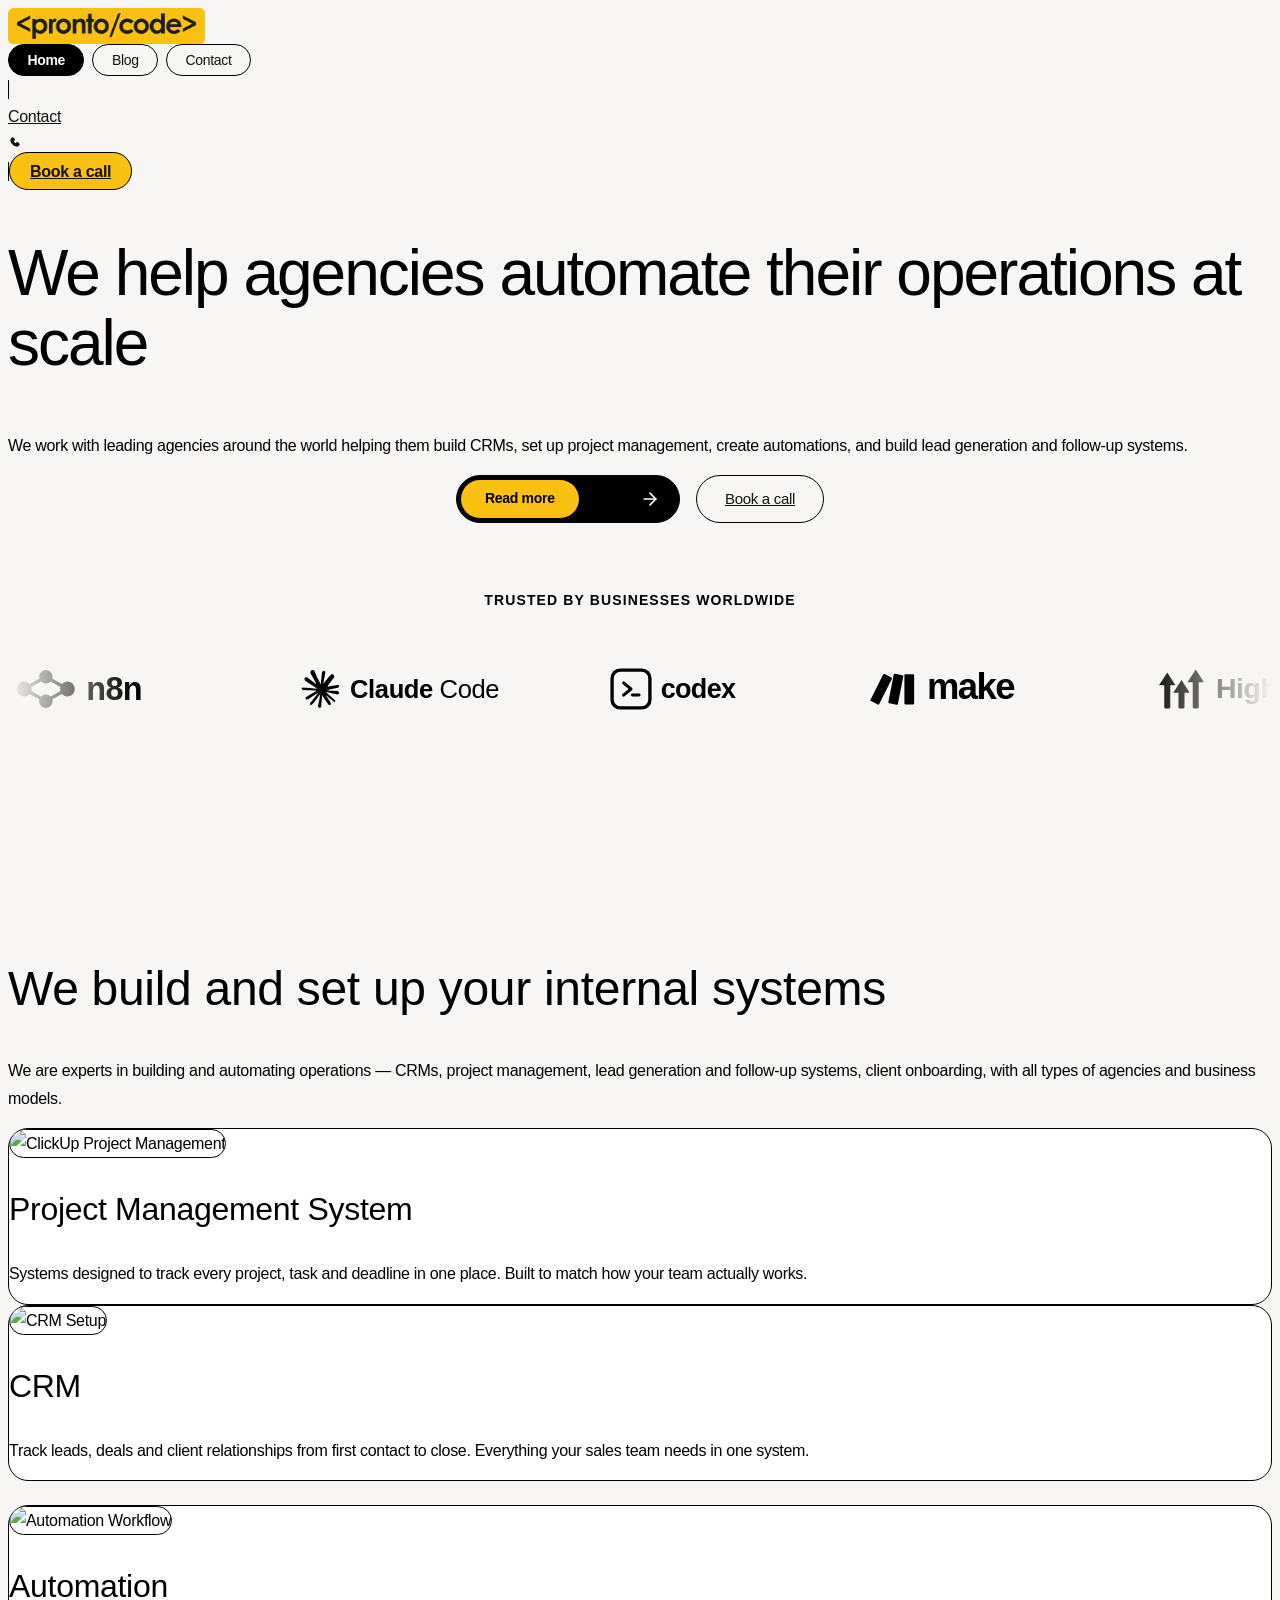
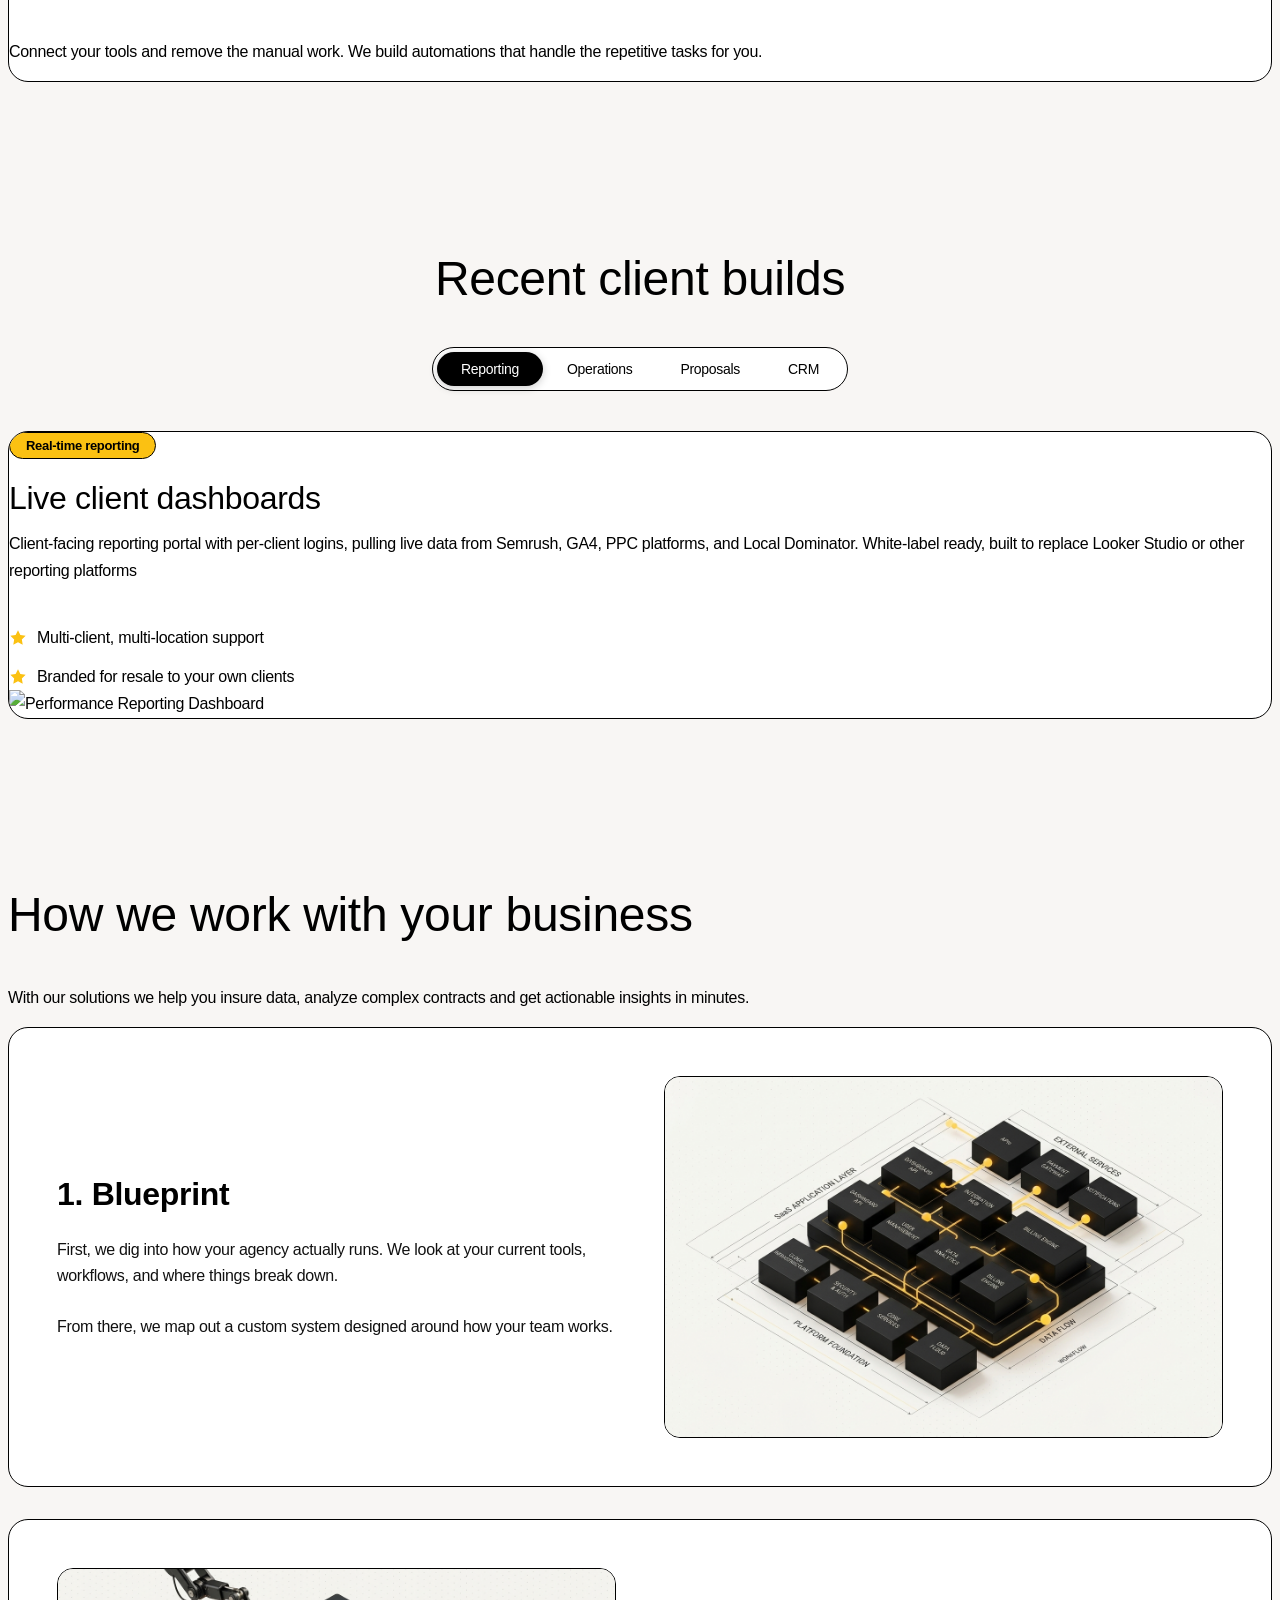
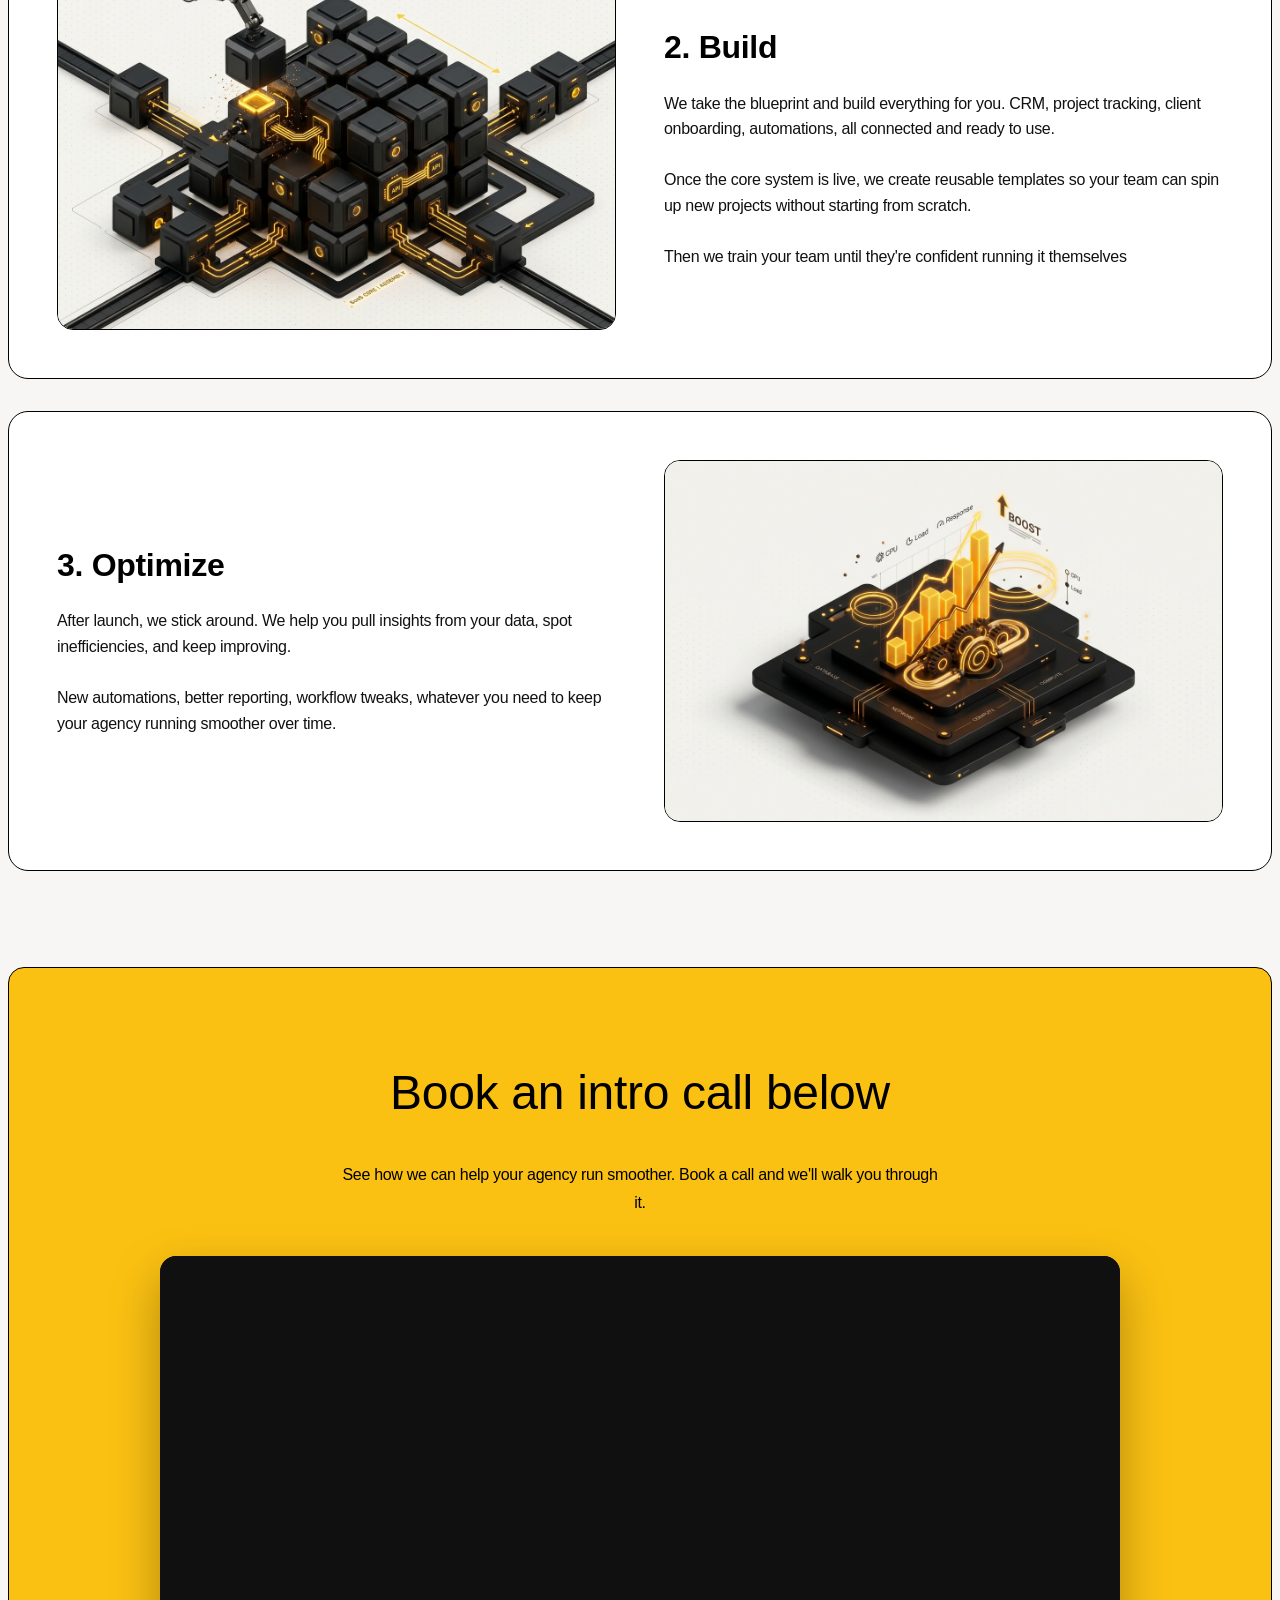
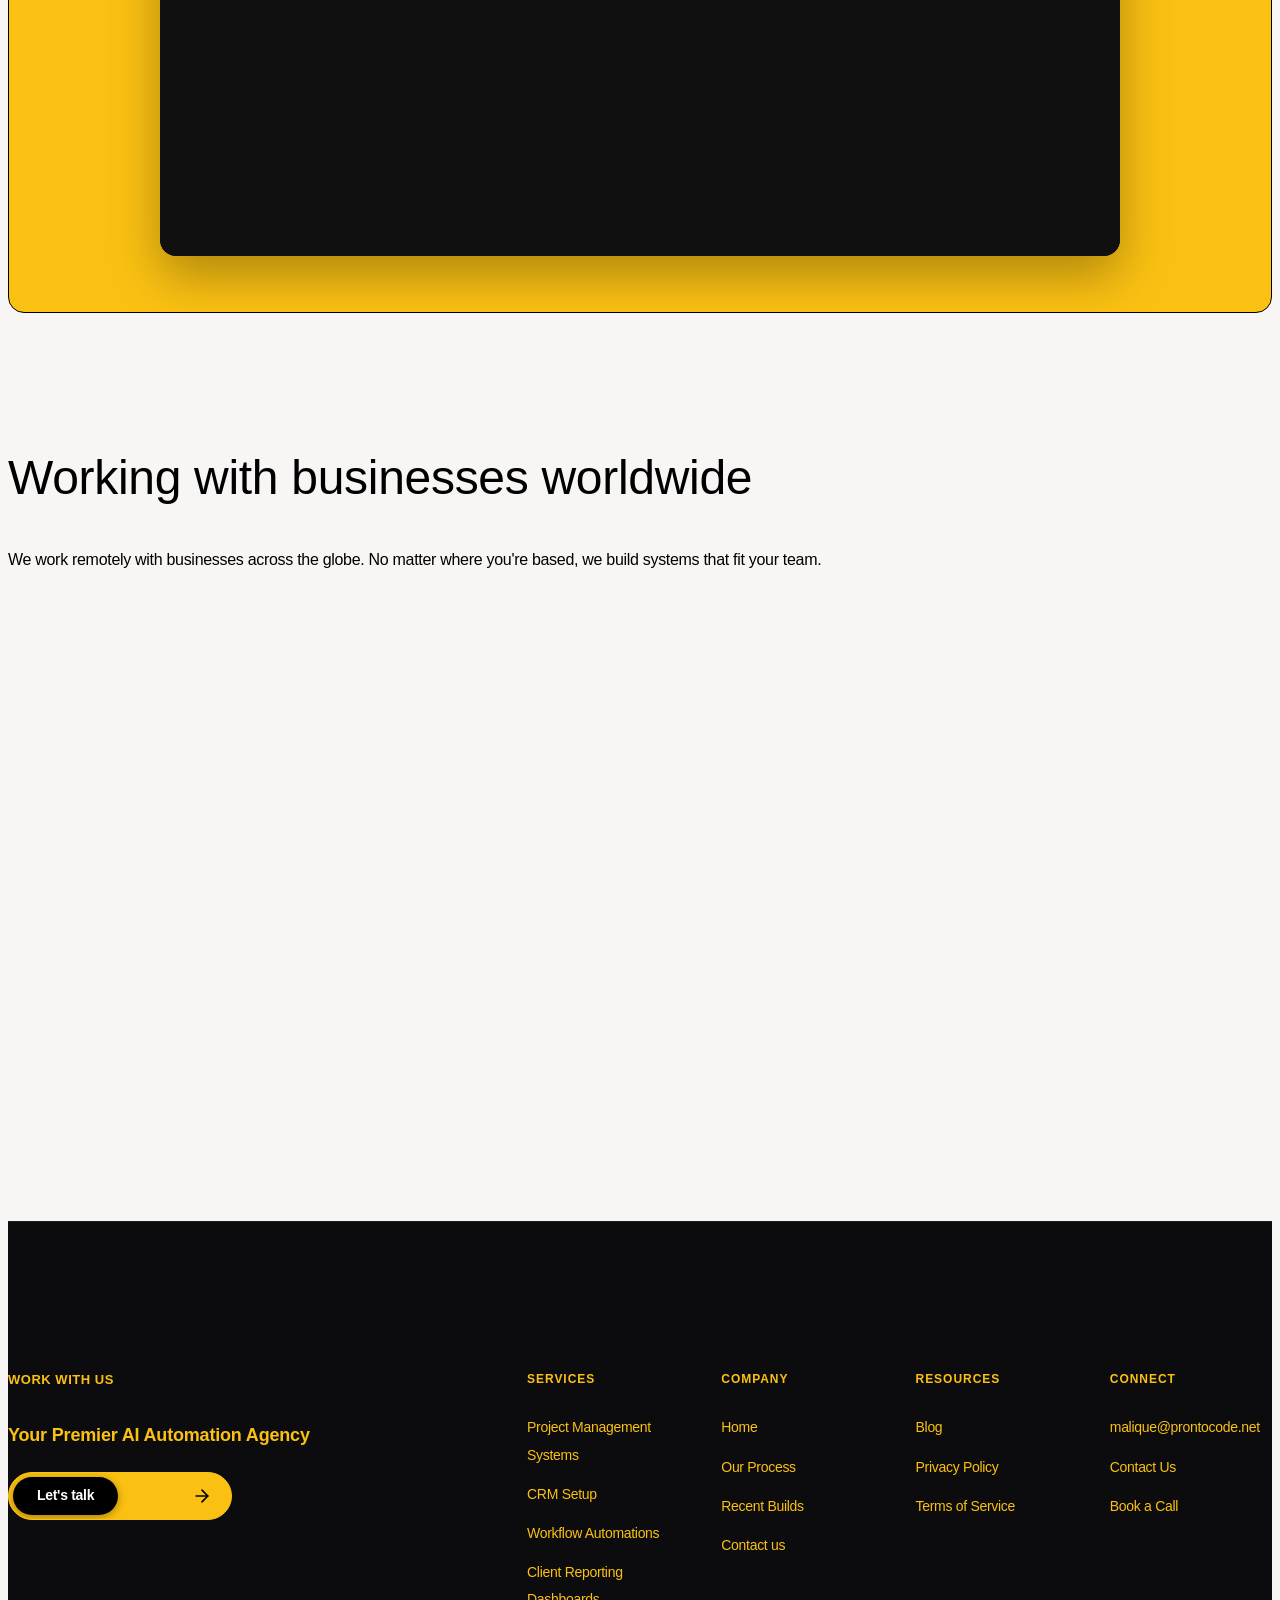
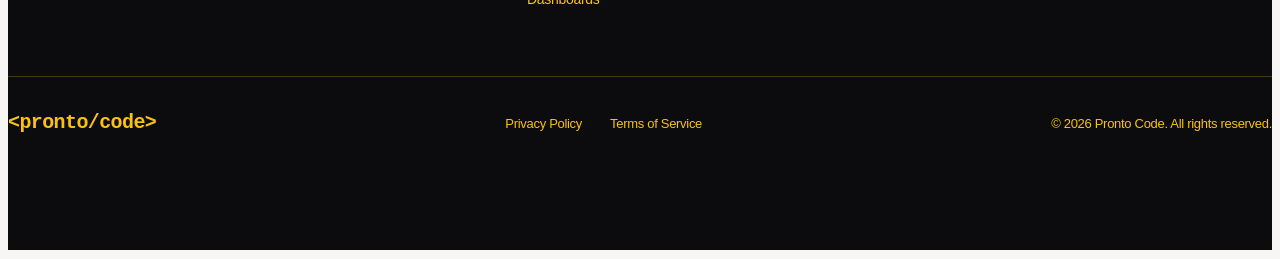
==== index.html @ 498a3887 "Initial commit of Pronto Code website" ====
<!DOCTYPE html>
<html data-wf-domain="prontocode.com" data-wf-page="6943bb77ebfee7edeb2714dc" data-wf-site="6943bb74ebfee7edeb271423" lang="en">
<head>
  <meta charset="utf-8"/>
  <title>Pronto Code | Home</title>
  <meta content="Pronto Code helps agencies build powerful automation systems for CRM, project management, and workflows. Book now and start saving time while scaling faster!" name="description"/>
  <meta content="width=device-width, initial-scale=1" name="viewport"/>
  
  <link href="https://cdn.prod.website-files.com/6943bb74ebfee7edeb271423/css/flo-click.shared.e616694aa.min.css" rel="stylesheet" type="text/css" />
  <link href="styles.css?v=8" rel="stylesheet" type="text/css" />
  <link rel="icon" type="image/png" sizes="32x32" href="favicon-32x32.png?v=4" />
  <link rel="icon" type="image/png" sizes="192x192" href="favicon-192x192.png?v=4" />
  <link rel="apple-touch-icon" href="apple-touch-icon.png?v=4" />
  <link rel="shortcut icon" type="image/x-icon" href="favicon.ico?v=4" />
  
  <link href="https://fonts.googleapis.com" rel="preconnect"/>
  <link href="https://fonts.gstatic.com" rel="preconnect" crossorigin="anonymous"/>
  <script src="https://ajax.googleapis.com/ajax/libs/webfont/1.6.26/webfont.js" type="text/javascript"></script>
  <script type="text/javascript">
    WebFont.load({
      google: {
        families: ["Geist:300,400,500,600,700","Inter:300,400,500,600,700","Space Grotesk:300,400,500,600,700"]
      }
    });
  </script>
</head>
<body>
  <div class="page-wrapper">
    <!-- Navbar -->
    <div data-animation="default" data-collapse="medium" data-duration="400" data-easing="ease" data-easing2="ease" role="banner" class="navbar w-nav">
      <div class="container navbar w-container">
        <div class="navbar-wrapper">
          <a href="index.html" aria-current="page" class="navbar-brand w-nav-brand w--current" style="display: flex; align-items: center; text-decoration: none;">
            <img src="logo-badge.png" alt="Pronto Code" style="height: 36px; width: auto; object-fit: contain; display: block;" />
          </a>
          <nav role="navigation" class="navbar-menu-wrapper w-nav-menu">
            <div class="navlink-wrap">
              <a href="index.html" aria-current="page" class="navlink-item w-nav-link w--current">Home</a>
              <a href="blog.html" class="navlink-item w-nav-link">Blog</a>
              <a href="contact.html" class="navlink-item w-nav-link mobile-only-nav">Contact</a>
            </div>
            <div class="mobile-menu-actions">
              <a href="#book-a-call" class="button-small primary mobile-nav-call">Book a call</a>
            </div>
          </nav>
          <div class="navbar-content-right">
            <div class="navbar-buttons-wrapper">
              <a href="contact.html" class="button-small with-icon w-inline-block">
                <div>Contact </div>
                <div class="button-icon w-embed">
                  <svg class="w-6 h-6 text-gray-800 dark:text-white" aria-hidden="true" xmlns="http://www.w3.org/2000/svg" width="14" height="14" fill="currentColor" viewBox="0 0 24 24">
                    <path d="M7.978 4a2.553 2.553 0 0 0-1.926.877C4.233 6.7 3.699 8.751 4.153 10.814c.44 1.995 1.778 3.893 3.456 5.572 1.68 1.679 3.577 3.018 5.57 3.459 2.062.456 4.115-.073 5.94-1.885a2.556 2.556 0 0 0 .001-3.861l-1.21-1.21a2.689 2.689 0 0 0-3.802 0l-.617.618a.806.806 0 0 1-1.14 0l-1.854-1.855a.807.807 0 0 1 0-1.14l.618-.62a2.692 2.692 0 0 0 0-3.803l-1.21-1.211A2.555 2.555 0 0 0 7.978 4Z"/>
                  </svg>
                </div>
              </a>
              <a href="#book-a-call" class="button-small primary w-button">Book a call</a>
            </div>
            <div class="w-nav-button" aria-label="Toggle Menu" role="button" tabindex="0"><div class="w-icon-nav-menu"><span class="menu-bar-middle"></span></div></div>
          </div>
        </div>
      </div>
    </div>

    <!-- Hero Section -->
    <section class="home-hero-section">
      <div class="w-layout-blockcontainer container w-container">
        <div class="hero-wrapper margin-bottom-none">
          <div class="hero-header-content">
            <div class="hero-heading-wrap">
              <h1>We help agencies automate their operations at scale</h1>
            </div>
            <div class="hero-description-wrap">
              <p class="paragraph">We work with leading agencies around the world helping them build CRMs, set up project management, create automations, and build lead generation and follow-up systems.</p>
            </div>
            <div class="buttons-wrapper" style="display: flex; gap: 16px; align-items: center; justify-content: center;">
              <!-- Interactive Slide Toggle Button -->
              <div class="slide-toggle-btn" id="hero-slide-toggle" data-target="#learn-more">
                <div class="slide-toggle-track">
                  <div class="slide-toggle-handle">
                    <span class="slide-toggle-text">Read more</span>
                  </div>
                  <div class="slide-toggle-arrow">
                    <svg width="20" height="20" viewBox="0 0 24 24" fill="none" stroke="currentColor" stroke-width="2" stroke-linecap="round" stroke-linejoin="round">
                      <line x1="5" y1="12" x2="19" y2="12"></line>
                      <polyline points="12 5 19 12 12 19"></polyline>
                    </svg>
                  </div>
                </div>
              </div>
              <a href="#book-a-call" class="button-small with-icon" style="padding: 14px 28px; font-size: 15px;">
                Book a call
              </a>
            </div>
          </div>
        </div>
      </div>

      <!-- Infinite Logo Marquee Carousel -->
      <div class="logo-marquee-section">
        <div class="brand-logo-subheading">Trusted by businesses worldwide</div>
        <div class="logo-marquee-track-wrapper">
          <div class="logo-marquee-track">
            <!-- Set 1 -->
            <div class="logo-marquee-item"><img src="logo-n8n.svg" alt="n8n" /></div>
            <div class="logo-marquee-item"><img src="logo-claude-code.svg" alt="Claude Code" /></div>
            <div class="logo-marquee-item"><img src="logo-codex.svg" alt="Codex" /></div>
            <div class="logo-marquee-item"><img src="logo-make.svg" alt="Make.com" /></div>
            <div class="logo-marquee-item"><img src="logo-gohighlevel.svg" alt="HighLevel" /></div>
            
            <!-- Set 2 -->
            <div class="logo-marquee-item"><img src="logo-n8n.svg" alt="n8n" /></div>
            <div class="logo-marquee-item"><img src="logo-claude-code.svg" alt="Claude Code" /></div>
            <div class="logo-marquee-item"><img src="logo-codex.svg" alt="Codex" /></div>
            <div class="logo-marquee-item"><img src="logo-make.svg" alt="Make.com" /></div>
            <div class="logo-marquee-item"><img src="logo-gohighlevel.svg" alt="HighLevel" /></div>

            <!-- Set 3 -->
            <div class="logo-marquee-item"><img src="logo-n8n.svg" alt="n8n" /></div>
            <div class="logo-marquee-item"><img src="logo-claude-code.svg" alt="Claude Code" /></div>
            <div class="logo-marquee-item"><img src="logo-codex.svg" alt="Codex" /></div>
            <div class="logo-marquee-item"><img src="logo-make.svg" alt="Make.com" /></div>
            <div class="logo-marquee-item"><img src="logo-gohighlevel.svg" alt="HighLevel" /></div>

            <!-- Set 4 -->
            <div class="logo-marquee-item"><img src="logo-n8n.svg" alt="n8n" /></div>
            <div class="logo-marquee-item"><img src="logo-claude-code.svg" alt="Claude Code" /></div>
            <div class="logo-marquee-item"><img src="logo-codex.svg" alt="Codex" /></div>
            <div class="logo-marquee-item"><img src="logo-make.svg" alt="Make.com" /></div>
            <div class="logo-marquee-item"><img src="logo-gohighlevel.svg" alt="HighLevel" /></div>
          </div>
        </div>
      </div>
    </section>

    <!-- Internal Systems Section -->
    <section id="learn-more">
      <div class="section-padding-global">
        <div class="w-layout-blockcontainer container w-container">
          <div class="section-header-wrap">
            <h2>We build and set up your internal systems</h2>
            <p class="section-paragraph">We are experts in building and automating operations — CRMs, project management, lead generation and follow-up systems, client onboarding, with all types of agencies and business models.</p>
          </div>
          <div class="home-solutions-wrap">
            <div class="w-layout-grid solutions-2-grid">
              <div class="home-solution-card">
                <div class="solution-image-wrap">
                  <div class="image-gradient-wrapper">
                    <img src="https://cdn.prod.website-files.com/6943bb74ebfee7edeb271423/6967ba839a73d81c4c24eee3_Xnapper-2026-01-14-16.46.57.webp" loading="lazy" alt="ClickUp Project Management" class="solution-image"/>
                  </div>
                </div>
                <div class="home-solution-content-wrap">
                  <h3>Project Management System</h3>
                  <div class="solution-card-description-wrap">
                    <p>Systems designed to track every project, task and deadline in one place. Built to match how your team actually works.</p>
                  </div>
                </div>
              </div>
              <div class="home-solution-card">
                <div class="solution-image-wrap">
                  <div class="image-gradient-wrapper">
                    <img src="https://cdn.prod.website-files.com/6943bb74ebfee7edeb271423/6967bdadd174a4f2891d340c_Xnapper-2026-01-14-17.00.24.webp" loading="lazy" alt="CRM Setup" class="solution-image"/>
                  </div>
                </div>
                <div class="home-solution-content-wrap">
                  <h3>CRM</h3>
                  <div class="solution-card-description-wrap">
                    <p>Track leads, deals and client relationships from first contact to close. Everything your sales team needs in one system.</p>
                  </div>
                </div>
              </div>
            </div>
            <div class="home-solution-card" style="margin-top: 24px;">
              <div class="solution-image-wrap">
                <div class="image-gradient-wrapper large">
                  <img src="https://cdn.prod.website-files.com/6943bb74ebfee7edeb271423/6967bcbbb7e7ec261f13025d_Namnlo%CC%88s%20design%20(27).png" loading="lazy" alt="Automation Workflow" class="solution-image"/>
                </div>
              </div>
              <div class="home-solution-content-wrap">
                <h3>Automation</h3>
                <div class="solution-card-description-wrap">
                  <p>Connect your tools and remove the manual work. We build automations that handle the repetitive tasks for you.</p>
                </div>
              </div>
            </div>
          </div>
        </div>
      </div>
    </section>

    <!-- Recent Client Builds Tabs (Light Off-White Theme Matching Screenshot 2) -->
    <section class="client-builds-section">
      <div class="section-padding-global">
        <div class="w-layout-blockcontainer container w-container">
          <div class="section-header-wrap" style="text-align: center; margin-bottom: 32px;">
            <h2>Recent client builds</h2>
          </div>

          <div class="tabs w-tabs" style="text-align: center;">
            <div class="tabs-menu w-tab-menu" style="margin-bottom: 40px;">
              <a class="feature-tab-link w-inline-block w-tab-link w--current active" data-tab="tab-reporting"><div>Reporting</div></a>
              <a class="feature-tab-link w-inline-block w-tab-link" data-tab="tab-operations"><div>Operations</div></a>
              <a class="feature-tab-link w-inline-block w-tab-link" data-tab="tab-proposals"><div>Proposals</div></a>
              <a class="feature-tab-link w-inline-block w-tab-link" data-tab="tab-crm"><div>CRM</div></a>
            </div>

            <div class="tabs-content w-tab-content">
              <!-- Tab 1: Reporting -->
              <div id="tab-reporting" class="tab-pane active w-tab-pane w--tab-active" style="display: block;">
                <div class="service-card-wrap space-between">
                  <div class="feature-content-wrap">
                    <div class="feature-top-block">
                      <div class="badge-post small"><div>Real-time reporting</div></div>
                      <div class="feature-text-block">
                        <h3 class="feature-title">Live client dashboards</h3>
                        <p class="section-paragraph">Client-facing reporting portal with per-client logins, pulling live data from Semrush, GA4, PPC platforms, and Local Dominator. White-label ready, built to replace Looker Studio or other reporting platforms</p>
                      </div>
                    </div>
                    <div class="feature-list">
                      <div class="feature-list-item">
                        <img loading="lazy" src="rating-star-icon.svg" alt="" class="featur-list-icon">
                        <div>Multi-client, multi-location support</div>
                      </div>
                      <div class="feature-list-item">
                        <img loading="lazy" src="rating-star-icon.svg" alt="" class="featur-list-icon">
                        <div>Branded for resale to your own clients</div>
                      </div>
                    </div>
                  </div>
                  <div class="feature-img-wrap">
                    <div class="feature-img-block">
                      <img loading="lazy" src="https://cdn.prod.website-files.com/6943bb74ebfee7edeb271423/69d35a3d5da5a927976c249f_Performance%20Reporting%20Dashboard.png" alt="Performance Reporting Dashboard" class="feature-img">
                    </div>
                  </div>
                </div>
              </div>

              <!-- Tab 2: Operations -->
              <div id="tab-operations" class="tab-pane w-tab-pane" style="display: none;">
                <div class="service-card-wrap space-between">
                  <div class="feature-content-wrap">
                    <div class="feature-top-block">
                      <div class="badge-post small"><div>Operations</div></div>
                      <div class="feature-text-block">
                        <h3 class="feature-title">Project management setup</h3>
                        <p class="section-paragraph">Full workspace setup matching your actual delivery process. Project templates, recurring tasks, client-facing views, and onboarding flows that get a new client live in 15 minutes.</p>
                      </div>
                    </div>
                    <div class="feature-list">
                      <div class="feature-list-item">
                        <img loading="lazy" src="rating-star-icon.svg" alt="" class="featur-list-icon">
                        <div>Automated task generation on client onboarding</div>
                      </div>
                      <div class="feature-list-item">
                        <img loading="lazy" src="rating-star-icon.svg" alt="" class="featur-list-icon">
                        <div>Dashboards tracking delivery across every account</div>
                      </div>
                    </div>
                  </div>
                  <div class="feature-img-wrap">
                    <div class="feature-img-block">
                      <img loading="lazy" src="https://cdn.prod.website-files.com/6943bb74ebfee7edeb271423/69d35bdcf49caa7d35d9d0eb_PM.png" alt="PM" class="feature-img">
                    </div>
                  </div>
                </div>
              </div>

              <!-- Tab 3: Proposals -->
              <div id="tab-proposals" class="tab-pane w-tab-pane" style="display: none;">
                <div class="service-card-wrap space-between">
                  <div class="feature-content-wrap">
                    <div class="feature-top-block">
                      <div class="badge-post small"><div>Proposals</div></div>
                      <div class="feature-text-block">
                        <h3 class="feature-title">Custom quoting engine</h3>
                        <p class="section-paragraph">Proposal tool that generates formatted quotes from checkbox selections. Dynamic pricing, auto-generated deliverables, AI scope exclusions. What used to take 45 minutes takes seconds.</p>
                      </div>
                    </div>
                    <div class="feature-list">
                      <div class="feature-list-item">
                        <img loading="lazy" src="rating-star-icon.svg" alt="" class="featur-list-icon">
                        <div>One-click PDF export, client and internal versions</div>
                      </div>
                      <div class="feature-list-item">
                        <img loading="lazy" src="rating-star-icon.svg" alt="" class="featur-list-icon">
                        <div>Full proposal history with version tracking</div>
                      </div>
                    </div>
                  </div>
                  <div class="feature-img-wrap">
                    <div class="feature-img-block">
                      <img loading="lazy" src="https://cdn.prod.website-files.com/6943bb74ebfee7edeb271423/69d35cc8883713902f11ed50_Proposal%20Tool.png" alt="Proposal Tool" class="feature-img">
                    </div>
                  </div>
                </div>
              </div>

              <!-- Tab 4: CRM -->
              <div id="tab-crm" class="tab-pane w-tab-pane" style="display: none;">
                <div class="service-card-wrap space-between">
                  <div class="feature-content-wrap">
                    <div class="feature-top-block">
                      <div class="badge-post small"><div>Lead capture</div></div>
                      <div class="feature-text-block">
                        <h3 class="feature-title">CRM with automated follow-up</h3>
                        <p class="section-paragraph">Leads from web forms, ads, and inboxes routed into one pipeline. Auto-assigned, auto-followed up, tracked from first touch to closed deal.</p>
                      </div>
                    </div>
                    <div class="feature-list">
                      <div class="feature-list-item">
                        <img loading="lazy" src="rating-star-icon.svg" alt="" class="featur-list-icon">
                        <div>Task creation and team alerts on every new lead</div>
                      </div>
                      <div class="feature-list-item">
                        <img loading="lazy" src="rating-star-icon.svg" alt="" class="featur-list-icon">
                        <div>Follow-up sequences until response</div>
                      </div>
                    </div>
                  </div>
                  <div class="feature-img-wrap">
                    <div class="feature-img-block">
                      <img loading="lazy" src="https://cdn.prod.website-files.com/6943bb74ebfee7edeb271423/69d35bff409274957e9906f6_CRM.png" alt="CRM" class="feature-img">
                    </div>
                  </div>
                </div>
              </div>
            </div>
          </div>
        </div>
      </div>
    </section>

    <!-- 3 Step Workflow -->
    <section>
      <div class="section-padding-global">
        <div class="w-layout-blockcontainer container w-container">
          <div class="section-header-wrap margin-bottom-large">
            <h2>How we work with your business</h2>
            <p class="section-paragraph">With our solutions we help you insure data, analyze complex contracts and get actionable insights in minutes.</p>
          </div>
          <div class="section-cards-wrapper">
            <div class="service-card-wrap space-between">
              <div class="feature-content-wrap">
                <h3 class="feature-title">1. Blueprint</h3>
                <p>First, we dig into how your agency actually runs. We look at your current tools, workflows, and where things break down.<br/><br/>From there, we map out a custom system designed around how your team works.</p>
              </div>
              <div class="feature-img-wrap">
                <img src="step-blueprint.jpg" alt="Blueprint Symbol" style="border-radius: 1rem; border: 1.5px solid #000000; object-fit: cover;" />
              </div>
            </div>

            <div class="service-card-wrap space-between">
              <div class="feature-img-wrap">
                <img src="step-build.jpg" alt="Build Symbol" style="border-radius: 1rem; border: 1.5px solid #000000; object-fit: cover;" />
              </div>
              <div class="feature-content-wrap">
                <h3 class="feature-title">2. Build</h3>
                <p>We take the blueprint and build everything for you. CRM, project tracking, client onboarding, automations, all connected and ready to use.<br/><br/>Once the core system is live, we create reusable templates so your team can spin up new projects without starting from scratch.<br/><br/>Then we train your team until they're confident running it themselves</p>
              </div>
            </div>

            <div class="service-card-wrap space-between">
              <div class="feature-content-wrap">
                <h3 class="feature-title">3. Optimize</h3>
                <p>After launch, we stick around. We help you pull insights from your data, spot inefficiencies, and keep improving.<br/><br/>New automations, better reporting, workflow tweaks, whatever you need to keep your agency running smoother over time.</p>
              </div>
              <div class="feature-img-wrap">
                <img src="step-optimize.jpg" alt="Optimize Symbol" style="border-radius: 1rem; border: 1.5px solid #000000; object-fit: cover;" />
              </div>
            </div>
          </div>
        </div>
      </div>
    </section>

    <!-- Cal.com Embedded Booking Section -->
    <section>
      <div class="section-padding-global small">
        <div class="w-layout-blockcontainer container w-container">
          <div id="book-a-call" class="cta-wrap">
            <div class="cta-content-wrap">
              <h2>Book an intro call below</h2>
              <p class="cta-paragraph">See how we can help your agency run smoother. Book a call and we'll walk you through it.</p>
            </div>
            
            <div class="cal-com-embed">
              <!-- Cal inline embed code begins -->
              <div id="my-cal-inline-discovery-call"></div>
              <script type="text/javascript">
                (function (C, A, L) { let p = function (a, ar) { a.q.push(ar); }; let d = C.document; C.Cal = C.Cal || function () { let cal = C.Cal; let ar = arguments; if (!cal.loaded) { cal.ns = {}; cal.q = cal.q || []; d.head.appendChild(d.createElement("script")).src = A; cal.loaded = true; } if (ar[0] === L) { const api = function () { p(api, arguments); }; const namespace = ar[1]; api.q = api.q || []; if(typeof namespace === "string"){cal.ns[namespace] = cal.ns[namespace] || api;p(cal.ns[namespace], ar);p(cal, ["initNamespace", namespace]);} else p(cal, ar); return;} p(cal, ar); }; })(window, "https://app.cal.com/embed/embed.js", "init");

                Cal("init", "discovery-call", {origin:"https://app.cal.com"});

                Cal.ns["discovery-call"]("inline", {
                  elementOrSelector: "#my-cal-inline-discovery-call",
                  config: {"layout":"month_view","theme":"dark"},
                  calLink: "malique-benbow-bbb63n/30min"
                });

                Cal.ns["discovery-call"]("ui", {
                  "theme": "dark",
                  "hideEventTypeDetails": false,
                  "layout": "month_view",
                  "styles": {
                    "cssVarsPerTheme": {
                      "dark": {
                        "--cal-bg": "#111111",
                        "--cal-bg-muted": "#111111",
                        "--cal-bg-emphasis": "#111111",
                        "--cal-brand": "#111111"
                      }
                    }
                  }
                });
              </script>
            </div>
          </div>
        </div>
      </div>
    </section>

    <!-- Global Reach Section -->
    <section class="global-reach-section">
      <div class="section-padding-global bottom-none">
        <div class="w-layout-blockcontainer container w-container">
          <div class="section-header-wrap">
            <h2>Working with businesses worldwide</h2>
            <p class="section-paragraph">We work remotely with businesses across the globe. No matter where you're based, we build systems that fit your team.</p>
          </div>
        </div>

        <!-- Desktop Interactive 3D Dotted Spinning Globe -->
        <div class="desktop-globe-wrap">
          <canvas id="globe-canvas"></canvas>
        </div>

        <!-- Mobile Optimized Static Half Globe -->
        <div class="mobile-half-globe-wrap">
          <img src="https://cdn.prod.website-files.com/6943bb74ebfee7edeb271423/695bd269504083d050819b11_world-wide-map-image.svg" alt="Worldwide Map" style="width: 100%; max-width: 1000px; margin: 0 auto; display: block;"/>
        </div>
      </div>
    </section>

    <!-- Replicated LeftClick Style Footer -->
    <footer class="site-footer">
      <div class="section-padding-global">
        <div class="w-layout-blockcontainer container w-container">
          <div class="footer-top-grid">
            <!-- Left CTA Column -->
            <div class="footer-cta-col">
              <div class="footer-eyebrow">Work with us</div>
              <h3 class="footer-cta-heading">Your Premier AI Automation Agency</h3>
              <div class="slide-toggle-btn" id="footer-slide-toggle" data-target="#book-a-call">
                <div class="slide-toggle-track">
                  <div class="slide-toggle-handle">
                    <span class="slide-toggle-text">Let's talk</span>
                  </div>
                  <div class="slide-toggle-arrow">
                    <svg width="20" height="20" viewBox="0 0 24 24" fill="none" stroke="currentColor" stroke-width="2" stroke-linecap="round" stroke-linejoin="round">
                      <line x1="5" y1="12" x2="19" y2="12"></line>
                      <polyline points="12 5 19 12 12 19"></polyline>
                    </svg>
                  </div>
                </div>
              </div>
            </div>

            <!-- Right Nav Columns -->
            <div class="footer-nav-grid">
              <div class="footer-nav-col">
                <div class="footer-col-title">SERVICES</div>
                <ul class="footer-links-list">
                  <li><a href="#learn-more">Project Management Systems</a></li>
                  <li><a href="#learn-more">CRM Setup</a></li>
                  <li><a href="#learn-more">Workflow Automations</a></li>
                  <li><a href="#recent-builds">Client Reporting Dashboards</a></li>
                </ul>
              </div>

              <div class="footer-nav-col">
                <div class="footer-col-title">COMPANY</div>
                <ul class="footer-links-list">
                  <li><a href="index.html">Home</a></li>
                  <li><a href="#how-we-work">Our Process</a></li>
                  <li><a href="#recent-builds">Recent Builds</a></li>
                  <li><a href="contact.html">Contact us</a></li>
                </ul>
              </div>

              <div class="footer-nav-col">
                <div class="footer-col-title">RESOURCES</div>
                <ul class="footer-links-list">
                  <li><a href="blog.html">Blog</a></li>
                  <li><a href="privacy.html">Privacy Policy</a></li>
                  <li><a href="terms.html">Terms of Service</a></li>
                </ul>
              </div>

              <div class="footer-nav-col">
                <div class="footer-col-title">CONNECT</div>
                <ul class="footer-links-list">
                  <li><a href="mailto:malique@prontocode.net">malique@prontocode.net</a></li>
                  <li><a href="contact.html">Contact Us</a></li>
                  <li><a href="#book-a-call">Book a Call</a></li>
                </ul>
              </div>
            </div>
          </div>

          <!-- Footer Divider -->
          <div class="footer-divider-line"></div>

          <!-- Footer Bottom Bar -->
          <div class="footer-bottom-row">
            <div class="footer-brand-logo">
              <a href="index.html" class="footer-logo-link">
                <span class="footer-code-tag">&lt;pronto/code&gt;</span>
              </a>
            </div>
            <div class="footer-legal-links">
              <a href="privacy.html">Privacy Policy</a>
              <a href="terms.html">Terms of Service</a>
            </div>
            <div class="footer-copyright-text">
              © 2026 Pronto Code. All rights reserved.
            </div>
          </div>
        </div>
      </div>
    </footer>
  </div>

  <script src="https://cdnjs.cloudflare.com/ajax/libs/three.js/r128/three.min.js"></script>
  <script src="script.js?v=8"></script>
</body>
</html>
---- styles.css ----
/* Pronto Code - Custom Enhancements & Floclick Alignment */
@import url('https://cdn.prod.website-files.com/6943bb74ebfee7edeb271423/css/flo-click.shared.e616694aa.min.css');

:root {
  --bg-white: #f8f6f4;
  --yellow: #ecba46;
  --pink: #d53c5b;
  --red: #d94432;
  --floclick-gradient: linear-gradient(90deg, #ecba46 0%, #d53c5b 19%, #d94432 100%);
}

/* Base Body & Global Typography - Solid Black */
body,
p,
span:not(.slide-toggle-arrow *):not(.button-arrow-wrap *):not(.site-footer *),
h1:not(.site-footer *), h2:not(.site-footer *), h3:not(.site-footer *), h4:not(.site-footer *), h5:not(.site-footer *), h6:not(.site-footer *),
.paragraph, 
.section-paragraph,
.hero-heading-wrap p,
.section-header-wrap p,
.hero-content-wrap p,
.feature-card-paragraph,
.features-card-wrap p,
.case-study-summary,
.testimonial-quote,
.legal-content-wrap p {
  color: #000000 !important;
}

body {
  font-family: 'Inter', sans-serif !important;
  font-size: 1rem !important;
  line-height: 170% !important;
  letter-spacing: -0.3px !important;
  color: #000000 !important;
  background-color: #f8f6f4 !important;
  background-image: url('https://cdn.prod.website-files.com/6943bb74ebfee7edeb271423/695268b1caa8583b96cd2a48_BG-dot-pattern.svg') !important;
  background-repeat: repeat !important;
  background-position: 50% 0 !important;
  overflow-x: hidden !important;
}

/* Remove duplicated background from all sections and wrappers (lets single body pattern show) */
.page-wrapper,
.main-wrapper,
.home-hero-section,
.hero-wrapper,
.hero-header-content,
.hero-banner-section,
.hero-section-padding,
.case-study-details-section,
.solution-image-wrap,
.container,
.section-padding-global,
section:not(.global-reach-section):not(.site-footer) {
  background-image: none !important;
  background-color: transparent !important;
}

/* Exclude Globe Section from Background Dots (Clean Solid Canvas) */
.global-reach-section,
section.global-reach-section {
  background-color: #f8f6f4 !important;
  background-image: none !important;
  position: relative !important;
  z-index: 2 !important;
}

/* Exclude Footer from Background Dots (Solid Dark Theme) */
.site-footer,
footer {
  background-color: #0c0c0e !important;
  background-image: none !important;
  position: relative !important;
  z-index: 2 !important;
}

h1 {
  font-family: 'Geist', sans-serif !important;
  font-size: 4rem !important;
  line-height: 1.1 !important;
  font-weight: 400 !important;
  letter-spacing: -2px !important;
  color: #000000 !important;
}

h2 {
  font-family: 'Inter', sans-serif !important;
  font-size: 3rem !important;
  font-weight: 400 !important;
  line-height: 1.2 !important;
  color: #000000 !important;
}

h3 {
  font-family: 'Inter', sans-serif !important;
  font-size: 2rem !important;
  font-weight: 400 !important;
  line-height: 1.2 !important;
  color: #000000 !important;
}

/* Exact Original Webflow Section Vertical Spacing */
.section-padding-global {
  padding-top: 4rem !important;
  padding-bottom: 4rem !important;
}

.section-padding-global.small {
  padding-top: 2rem !important;
  padding-bottom: 2rem !important;
}

.section-padding-global.bottom-none {
  padding-bottom: 0 !important;
}

/* CTA Wrap & Cal.com Embed Sizing */
.cta-wrap {
  width: 100% !important;
  max-width: 100% !important;
  padding: 3.5rem 2rem !important;
  display: flex !important;
  flex-direction: column !important;
  align-items: center !important;
  justify-content: space-between !important;
  box-sizing: border-box !important;
  overflow: hidden !important;
  border-radius: 1rem !important;
  background-image: none !important;
  background-color: #FBC112 !important;
  border: 1.5px solid #000000 !important;
}

.cta-wrap h2,
.cta-content-wrap h2 {
  color: #000000 !important;
}

.cta-wrap p,
.cta-content-wrap p,
.cta-paragraph {
  color: #000000 !important;
  opacity: 1 !important;
}

@media screen and (max-width: 767px) {
  .cta-wrap {
    padding: 2rem 1.25rem !important;
  }
}

.cta-content-wrap {
  width: 100% !important;
  max-width: 600px !important;
  margin: 0 auto 24px !important;
  text-align: center !important;
}

/* Solid Dark Cal.com Card matching Floclick 1:1 look */
.cal-com-embed {
  width: 100% !important;
  max-width: 960px !important;
  height: 600px !important;
  margin: 0 auto !important;
  border-radius: 1rem !important;
  overflow: hidden !important;
  background: #101010 !important;
  box-shadow: 0 20px 50px rgba(0, 0, 0, 0.3) !important;
  box-sizing: border-box !important;
}

#my-cal-inline-discovery-call {
  width: 100% !important;
  height: 600px !important;
  background: #101010 !important;
  overflow: hidden !important;
  border-radius: 1rem !important;
  box-sizing: border-box !important;
}

#my-cal-inline-discovery-call iframe {
  width: 100% !important;
  height: 100% !important;
  background: #101010 !important;
  border: none !important;
  border-radius: 1rem !important;
}

/* Badge Inline Pill Styling - Solid Black Border */
.badge-post, 
.badge-post.small,
.badge,
.category-badge {
  display: inline-flex !important;
  align-items: center !important;
  width: max-content !important;
  max-width: max-content !important;
  padding: 6px 16px !important;
  background-image: none !important;
  background-color: #FBC112 !important;
  border-radius: 100px !important;
  color: #000000 !important;
  font-size: 13px !important;
  font-weight: 600 !important;
  line-height: 1 !important;
  margin-bottom: 20px !important;
  border: 1.5px solid #000000 !important;
}

.badge-post *, 
.badge-post.small * {
  color: #000000 !important;
}

/* Feature Solution & Service / Process Cards - Solid Black Border */
.home-solution-card,
.service-card-wrap,
.service-card-wrap.space-between,
.tab-pane .service-card-wrap,
.section-cards-wrapper .service-card-wrap {
  border: 1.5px solid #000000 !important;
  background-color: #ffffff !important;
  border-radius: 1.25rem !important;
  overflow: hidden !important;
  box-shadow: none !important;
  transition: transform 0.2s ease, box-shadow 0.2s ease !important;
  text-align: left !important;
}

/* Solution Card Images - Clean Solid Black Border */
.home-solution-card .solution-image,
.home-solution-card .image-gradient-wrapper img,
.solution-image {
  border: 1.5px solid #000000 !important;
  border-radius: 1rem !important;
  box-sizing: border-box !important;
}


/* Tab Slide Left Alignment (Starts flush with stars) */
.tab-pane,
.tab-pane .service-card-wrap,
.tab-pane .feature-content-wrap,
.tab-pane .feature-top-block,
.tab-pane .feature-text-block {
  text-align: left !important;
  align-items: flex-start !important;
}

.tab-pane .feature-content-wrap {
  display: flex !important;
  flex-direction: column !important;
  align-items: flex-start !important;
  justify-content: center !important;
  text-align: left !important;
}

.tab-pane .feature-top-block {
  display: flex !important;
  flex-direction: column !important;
  align-items: flex-start !important;
  text-align: left !important;
  width: 100% !important;
  margin-bottom: 20px !important;
}

.tab-pane .feature-title,
.tab-pane h3 {
  text-align: left !important;
  margin: 0 0 12px 0 !important;
  color: #000000 !important;
}

.tab-pane .section-paragraph,
.tab-pane .feature-text-block p {
  text-align: left !important;
  margin: 0 0 20px 0 !important;
  color: #000000 !important;
}

.tab-pane .feature-list {
  display: flex !important;
  flex-direction: column !important;
  align-items: flex-start !important;
  padding: 0 !important;
  margin: 0 !important;
  text-align: left !important;
  gap: 12px !important;
  width: 100% !important;
}

.tab-pane .feature-list-item {
  display: flex !important;
  align-items: center !important;
  justify-content: flex-start !important;
  text-align: left !important;
  gap: 10px !important;
}

/* How we work with your agency - 3 Workflow Process Cards Uniform Alignment */
.section-cards-wrapper {
  display: flex !important;
  flex-direction: column !important;
  gap: 32px !important;
}

.section-cards-wrapper .service-card-wrap {
  display: grid !important;
  grid-template-columns: 1fr 1fr !important;
  align-items: center !important;
  gap: 3rem !important;
  padding: 48px !important;
  min-height: 460px !important;
  box-sizing: border-box !important;
}

.section-cards-wrapper .feature-content-wrap {
  display: flex !important;
  flex-direction: column !important;
  justify-content: center !important;
  align-items: flex-start !important;
  height: auto !important;
  min-height: 0 !important;
  gap: 24px !important;
}

.section-cards-wrapper .feature-title {
  font-family: 'Outfit', 'Inter', sans-serif !important;
  font-size: 32px !important;
  font-weight: 700 !important;
  line-height: 1.2 !important;
  color: #000000 !important;
  margin: 0 !important;
  text-align: left !important;
}

.section-cards-wrapper .feature-content-wrap p {
  font-family: 'Inter', sans-serif !important;
  font-size: 16px !important;
  line-height: 1.6 !important;
  color: #111111 !important;
  margin: 0 !important;
  text-align: left !important;
}

.section-cards-wrapper .feature-img-wrap {
  display: flex !important;
  align-items: center !important;
  justify-content: center !important;
  width: 100% !important;
  height: 100% !important;
}

.section-cards-wrapper .feature-img-wrap img {
  width: 100% !important;
  height: 360px !important;
  object-fit: cover !important;
  border-radius: 1rem !important;
}

@media screen and (max-width: 991px) {
  .section-cards-wrapper .service-card-wrap {
    grid-template-columns: 1fr !important;
    gap: 2rem !important;
    padding: 32px !important;
    min-height: auto !important;
  }
}

/* Seamless Infinite Marquee Carousel */
.marquee-home-hero-wrap {
  width: 100% !important;
  overflow: hidden !important;
  padding: 30px 0 !important;
  position: relative !important;
}

/* Logo Marquee Carousel (Replacing Picture Carousel) */
.logo-marquee-section {
  padding: 4rem 0 5.5rem 0 !important;
  margin-bottom: 2.5rem !important;
  overflow: hidden !important;
  position: relative !important;
  width: 100% !important;
}

.brand-logo-subheading {
  text-align: center !important;
  color: #000000 !important;
  font-size: 14px !important;
  font-weight: 600 !important;
  text-transform: uppercase !important;
  letter-spacing: 0.08em !important;
  margin-bottom: 2.25rem !important;
}

.logo-marquee-track-wrapper {
  overflow: hidden !important;
  width: 100% !important;
  position: relative !important;
  mask-image: linear-gradient(to right, transparent 0%, black 10%, black 90%, transparent 100%) !important;
  -webkit-mask-image: linear-gradient(to right, transparent 0%, black 10%, black 90%, transparent 100%) !important;
}

.logo-marquee-track {
  display: flex !important;
  align-items: center !important;
  width: max-content !important;
  gap: 72px !important;
  padding: 12px 0 !important;
  animation: logoMarqueeScroll 30s linear infinite !important;
}

/* Pause Scrolling On Hover */
.logo-marquee-section:hover .logo-marquee-track,
.logo-marquee-track-wrapper:hover .logo-marquee-track,
.logo-marquee-track:hover {
  animation-play-state: paused !important;
}

.logo-marquee-item {
  flex-shrink: 0 !important;
  display: flex !important;
  align-items: center !important;
  justify-content: center !important;
}

.logo-marquee-item img {
  height: 54px !important;
  max-height: 56px !important;
  width: auto !important;
  object-fit: contain !important;
  filter: none !important;
  opacity: 1 !important;
  transition: opacity 0.2s ease, transform 0.2s ease !important;
  display: block !important;
}

.logo-marquee-item img:hover {
  opacity: 0.75 !important;
  transform: scale(1.06) !important;
}

@keyframes logoMarqueeScroll {
  0% {
    transform: translateX(0);
  }
  100% {
    transform: translateX(calc(-50% - 36px));
  }
}

/* Legal Pages Styling */
.legal-content-wrap {
  line-height: 1.75 !important;
  color: #37373d !important;
}

.legal-content-wrap h1 {
  font-size: 2.5rem !important;
  font-weight: 700 !important;
  margin-bottom: 0.5rem !important;
  letter-spacing: -0.02em !important;
  color: #111111 !important;
}

.legal-content-wrap .legal-updated {
  color: #777777 !important;
  font-size: 15px !important;
  margin-bottom: 2.75rem !important;
}

.legal-content-wrap h2,
.legal-h2 {
  font-size: 1.15rem !important; /* Quarter smaller for numbered bulletins */
  font-weight: 600 !important;
  margin-bottom: 0.75rem !important;
  color: #111111 !important;
  letter-spacing: -0.01em !important;
}

.legal-content-wrap section {
  margin-bottom: 2rem !important;
}

.legal-content-wrap p {
  font-size: 15.5px !important;
  line-height: 1.7 !important;
  color: #44444a !important;
}


/* Brand Navbar Logo Icon */
.brand-logo-icon {
  width: 32px !important;
  height: 32px !important;
  background: #FBC112 !important;
  border-radius: 8px !important;
  display: inline-flex !important;
  align-items: center !important;
  justify-content: center !important;
  color: #111111 !important;
  flex-shrink: 0 !important;
}

.brand-logo-icon svg {
  width: 18px !important;
  height: 18px !important;
  fill: currentColor !important;
}

/* Interactive Slide Toggle Button */
.slide-toggle-btn {
  display: inline-block !important;
  user-select: none !important;
  -webkit-user-select: none !important;
  touch-action: pan-y !important;
  cursor: grab !important;
  text-decoration: none !important;
}

.slide-toggle-track {
  display: flex !important;
  align-items: center !important;
  background-color: #000000 !important;
  border-radius: 100px !important;
  padding: 4px !important;
  position: relative !important;
  width: 224px !important;
  height: 48px !important;
  box-sizing: border-box !important;
  overflow: hidden !important;
  border: 1.5px solid #000000 !important;
}

.slide-toggle-handle {
  background-color: #FBC112 !important;
  color: #111111 !important;
  border-radius: 100px !important;
  padding: 0 24px !important;
  height: calc(100% - 8px) !important;
  font-family: 'Inter', sans-serif !important;
  font-weight: 600 !important;
  font-size: 14px !important;
  display: flex !important;
  align-items: center !important;
  justify-content: center !important;
  position: absolute !important;
  left: 4px !important;
  top: 4px !important;
  z-index: 2 !important;
  box-shadow: 0 2px 8px rgba(0,0,0,0.18) !important;
  transition: transform 0.22s cubic-bezier(0.2, 0.9, 0.3, 1) !important;
  cursor: grab !important;
  will-change: transform !important;
}

.slide-toggle-handle:active {
  cursor: grabbing !important;
  box-shadow: 0 4px 12px rgba(251, 193, 18, 0.4) !important;
}

.slide-toggle-text {
  color: #111111 !important;
  font-weight: 600 !important;
  white-space: nowrap !important;
  pointer-events: none !important;
}

.slide-toggle-arrow {
  margin-left: auto !important;
  padding-right: 15px !important;
  color: #ffffff !important;
  display: flex !important;
  align-items: center !important;
  justify-content: center !important;
  pointer-events: none !important;
  transition: transform 0.25s ease !important;
}

.slide-toggle-btn:hover .slide-toggle-arrow {
  transform: translateX(3px) !important;
}

/* Exact Floclick Dual-Pill Button Style */
.button-primary {
  display: inline-flex !important;
  align-items: center !important;
  background-color: #000000 !important;
  border-radius: 100px !important;
  padding: 3px 6px 3px 3px !important;
  text-decoration: none !important;
  position: relative !important;
  overflow: hidden !important;
  transition: all 0.25s ease-in-out !important;
  border: 1.5px solid #000000 !important;
  cursor: pointer !important;
}

.button-primary .button-text-wrap {
  background-color: #FBC112 !important;
  color: #111111 !important;
  border-radius: 100px !important;
  padding: 12px 28px !important;
  font-family: 'Inter', sans-serif !important;
  font-weight: 600 !important;
  font-size: 15px !important;
  line-height: 1 !important;
  display: flex !important;
  align-items: center !important;
  justify-content: center !important;
  transition: all 0.25s ease-in-out !important;
  border: none !important;
}

.button-primary .button-text {
  color: #111111 !important;
  font-weight: 600 !important;
}

.button-primary .button-arrow-wrap {
  display: flex !important;
  align-items: center !important;
  justify-content: center !important;
  padding: 0 16px 0 14px !important;
  color: #ffffff !important;
  transition: transform 0.25s ease-in-out !important;
}

.button-primary:hover .button-arrow-wrap {
  transform: translateX(4px) !important;
}

.button-small.primary,
.button.primary,
.button-small.w-button:not(.with-icon),
.w-button.primary,
a.button-small.primary,
.navbar-buttons-wrapper a.button-small:not(.with-icon),
.nav-button-wrap a.button-small:not(.with-icon) {
  background-image: none !important;
  background-color: #FBC112 !important;
  color: #111111 !important;
  border-radius: 100px !important;
  padding: 0.6rem 1.25rem !important;
  font-family: 'Inter', sans-serif !important;
  font-weight: 600 !important;
  border: 1.5px solid #000000 !important;
  box-shadow: none !important;
  transition: all 0.2s ease-in-out !important;
}

.button-small.primary:hover,
.button.primary:hover,
.button-small.w-button:not(.with-icon):hover,
.w-button.primary:hover,
a.button-small.primary:hover,
.navbar-buttons-wrapper a.button-small:not(.with-icon):hover,
.nav-button-wrap a.button-small:not(.with-icon):hover {
  background-color: #000000 !important;
  color: #ffffff !important;
  border: 1.5px solid #000000 !important;
}

/* Hero Secondary 'Book a demo' Button */
.buttons-wrapper .button-small.with-icon,
.buttons-wrapper a.button-small {
  border: 1.5px solid #000000 !important;
  color: #111111 !important;
  background-color: transparent !important;
  font-family: 'Inter', sans-serif !important;
  font-weight: 500 !important;
  border-radius: 100px !important;
  height: 48px !important;
  display: inline-flex !important;
  align-items: center !important;
  justify-content: center !important;
  padding: 0 28px !important;
  box-sizing: border-box !important;
  transition: all 0.2s ease-in-out !important;
}

.buttons-wrapper .button-small.with-icon:hover,
.buttons-wrapper a.button-small:hover,
.buttons-wrapper .button-small.with-icon:active,
.buttons-wrapper a.button-small:active {
  background-color: #FBC112 !important;
  color: #000000 !important;
  border-color: #000000 !important;
}

/* Navbar Secondary 'Contact' Button */
.navbar-buttons-wrapper .button-small.with-icon,
.nav-button-wrap .button-small.with-icon,
a.button-small.with-icon {
  border: 1.5px solid #000000 !important;
  color: #111111 !important;
  background-color: transparent !important;
  font-family: 'Inter', sans-serif !important;
  font-weight: 500 !important;
  border-radius: 100px !important;
  transition: all 0.2s ease-in-out !important;
}

.navbar-buttons-wrapper .button-small.with-icon *,
.nav-button-wrap .button-small.with-icon *,
a.button-small.with-icon * {
  transition: color 0.2s ease-in-out, fill 0.2s ease-in-out, stroke 0.2s ease-in-out !important;
}

.navbar-buttons-wrapper .button-small.with-icon:hover,
.nav-button-wrap .button-small.with-icon:hover,
a.button-small.with-icon:hover,
.navbar-buttons-wrapper .button-small.with-icon:active,
.nav-button-wrap .button-small.with-icon:active,
a.button-small.with-icon:active {
  background-color: #000000 !important;
  color: #ffffff !important;
  border-color: #000000 !important;
}

.navbar-buttons-wrapper .button-small.with-icon:hover *,
.nav-button-wrap .button-small.with-icon:hover *,
a.button-small.with-icon:hover *,
.navbar-buttons-wrapper .button-small.with-icon:active *,
.nav-button-wrap .button-small.with-icon:active *,
a.button-small.with-icon:active * {
  color: #ffffff !important;
}

.navbar-buttons-wrapper .button-small.with-icon:hover svg,
.nav-button-wrap .button-small.with-icon:hover svg,
a.button-small.with-icon:hover svg,
.navbar-buttons-wrapper .button-small.with-icon:active svg,
.nav-button-wrap .button-small.with-icon:active svg,
a.button-small.with-icon:active svg {
  stroke: #ffffff !important;
  color: #ffffff !important;
  fill: #ffffff !important;
}

/* Tabs Menu & Sliding Pill Indicator (Recent Client Builds & Blog) */
.tabs-menu.w-tab-menu {
  border: 1.5px solid #000000 !important;
  border-radius: 100px !important;
  background-color: #ffffff !important;
  padding: 4px !important;
  display: inline-flex !important;
  align-items: center !important;
  position: relative !important;
  box-sizing: border-box !important;
  user-select: none !important;
  z-index: 1 !important;
}

.tab-sliding-indicator {
  position: absolute !important;
  top: 4px !important;
  left: 0 !important;
  height: calc(100% - 8px) !important;
  background-color: #000000 !important;
  border-radius: 100px !important;
  z-index: 1 !important;
  pointer-events: none !important;
  box-shadow: 0 2px 8px rgba(0, 0, 0, 0.2) !important;
  will-change: transform, width !important;
}

.feature-tab-link,
.w-tab-link {
  position: relative !important;
  z-index: 2 !important;
  border-radius: 100px !important;
  padding: 10px 24px !important;
  font-family: 'Inter', sans-serif !important;
  font-weight: 500 !important;
  font-size: 14px !important;
  color: #000000 !important;
  background-color: transparent !important;
  border: none !important;
  transition: color 0.25s ease-in-out !important;
  cursor: pointer !important;
  text-decoration: none !important;
  display: inline-flex !important;
  align-items: center !important;
  justify-content: center !important;
  line-height: 1 !important;
  box-sizing: border-box !important;
}

.feature-tab-link div,
.w-tab-link div {
  color: inherit !important;
  transition: color 0.25s ease-in-out !important;
  pointer-events: none !important;
}

/* Active tab text (White text over the black sliding pill) */
.feature-tab-link.w--current,
.feature-tab-link.active,
.w-tab-link.w--current,
.w-tab-link.active {
  color: #ffffff !important;
  background-color: transparent !important;
  border: none !important;
}

.feature-tab-link.w--current div,
.feature-tab-link.active div,
.w-tab-link.w--current div,
.w-tab-link.active div {
  color: #ffffff !important;
}

/* Inactive tabs text - Stay Solid Black */
.feature-tab-link:not(.w--current):not(.active),
.w-tab-link:not(.w--current):not(.active) {
  color: #000000 !important;
  background-color: transparent !important;
}

.feature-tab-link:not(.w--current):not(.active) div,
.w-tab-link:not(.w--current):not(.active) div {
  color: #000000 !important;
}

/* Inactive tabs hover text color - Stay Solid Black */
.feature-tab-link:not(.w--current):not(.active):hover div,
.w-tab-link:not(.w--current):not(.active):hover div,
.feature-tab-link:not(.w--current):not(.active):hover,
.w-tab-link:not(.w--current):not(.active):hover {
  color: #000000 !important;
}

/* Navbar Links (Home / Blog) */
.navlink-wrap {
  display: flex !important;
  align-items: center !important;
  gap: 8px !important;
}

/* Inactive Navlink - Black Border */
.navlink-item,
a.navlink-item {
  background-color: transparent !important;
  color: #111111 !important;
  border: 1.5px solid #000000 !important;
  border-radius: 100px !important;
  padding: 0.5rem 1.15rem !important;
  font-family: 'Inter', sans-serif !important;
  font-weight: 500 !important;
  font-size: 14px !important;
  line-height: 1 !important;
  text-decoration: none !important;
  transition: all 0.2s ease-in-out !important;
  display: inline-flex !important;
  align-items: center !important;
  justify-content: center !important;
}

.navlink-item:hover,
a.navlink-item:hover {
  background-color: #000000 !important;
  color: #ffffff !important;
  border-color: #000000 !important;
}

/* Active Navlink - Solid Black Background & White Text */
.navlink-item.w--current,
.navlink-item.active,
a.navlink-item[aria-current="page"] {
  background-color: #000000 !important;
  color: #ffffff !important;
  border: 1.5px solid #000000 !important;
  border-radius: 100px !important;
  font-weight: 600 !important;
}

.button-small.primary:hover,
.button.primary:hover,
.w-button.primary:hover,
a.button-small.primary:hover {
  background-color: #e5af10 !important;
  color: #000000 !important;
}

/* Replicated LeftClick Style Sleek Footer */
.site-footer {
  background-color: #0c0c0e !important;
  color: #ffffff !important;
  padding: 5rem 0 3rem !important;
  margin-top: 4rem !important;
  border-top: 1px solid rgba(255, 255, 255, 0.08) !important;
  font-family: 'Inter', sans-serif !important;
}

.footer-top-grid {
  display: grid !important;
  grid-template-columns: 1.15fr 1.85fr !important;
  gap: 3.5rem !important;
  align-items: start !important;
}

.footer-cta-col {
  display: flex !important;
  flex-direction: column !important;
  align-items: flex-start !important;
}

.footer-eyebrow {
  font-size: 13px !important;
  font-weight: 600 !important;
  color: #FBC112 !important;
  letter-spacing: 0.04em !important;
  text-transform: uppercase !important;
  margin-bottom: 12px !important;
}

.footer-cta-heading {
  font-size: 18px !important;
  font-weight: 600 !important;
  color: #FBC112 !important;
  line-height: 1.35 !important;
  max-width: 420px !important;
  margin-bottom: 24px !important;
  letter-spacing: -0.01em !important;
}

.footer-cta-btn {
  background-color: #ffffff !important;
  color: #000000 !important;
  border: 1.5px solid #ffffff !important;
  height: 46px !important;
  border-radius: 100px !important;
  padding: 0 6px 0 22px !important;
  display: inline-flex !important;
  align-items: center !important;
  gap: 14px !important;
  text-decoration: none !important;
  font-weight: 600 !important;
  font-size: 14px !important;
  transition: all 0.25s ease-in-out !important;
}

.footer-cta-btn:hover {
  background-color: #FBC112 !important;
  border-color: #FBC112 !important;
  color: #000000 !important;
}

.footer-btn-arrow {
  width: 32px !important;
  height: 32px !important;
  background-color: #000000 !important;
  color: #ffffff !important;
  border-radius: 50% !important;
  display: flex !important;
  align-items: center !important;
  justify-content: center !important;
  transition: transform 0.2s ease, background-color 0.2s ease !important;
}

.footer-cta-btn:hover .footer-btn-arrow {
  transform: translateX(3px) !important;
}

/* Inverted Slide Toggle Button in Footer (Yellow Track, Black Handle) */
.site-footer .slide-toggle-track {
  background-color: #FBC112 !important;
  border: 1.5px solid #FBC112 !important;
}

.site-footer .slide-toggle-handle {
  background-color: #000000 !important;
  color: #ffffff !important;
  box-shadow: 0 2px 8px rgba(0, 0, 0, 0.35) !important;
}

.site-footer .slide-toggle-handle:active {
  box-shadow: 0 4px 12px rgba(0, 0, 0, 0.5) !important;
}

.site-footer .slide-toggle-text,
.site-footer .slide-toggle-handle span,
.site-footer span.slide-toggle-text {
  color: #ffffff !important;
  font-weight: 600 !important;
  opacity: 1 !important;
}

.site-footer .slide-toggle-arrow {
  color: #000000 !important;
}

.footer-nav-grid {
  display: grid !important;
  grid-template-columns: repeat(4, 1fr) !important;
  gap: 2rem !important;
}

.footer-col-title {
  font-size: 12px !important;
  font-weight: 700 !important;
  color: #FBC112 !important;
  letter-spacing: 0.08em !important;
  text-transform: uppercase !important;
  margin-bottom: 20px !important;
}

.footer-links-list {
  list-style: none !important;
  padding: 0 !important;
  margin: 0 !important;
  display: flex !important;
  flex-direction: column !important;
  gap: 12px !important;
}

.footer-links-list li {
  margin: 0 !important;
  padding: 0 !important;
}

.footer-links-list li a {
  color: #FBC112 !important;
  font-size: 14px !important;
  text-decoration: none !important;
  font-weight: 400 !important;
  line-height: 1.4 !important;
  transition: opacity 0.2s ease !important;
}

.footer-links-list li a:hover {
  opacity: 0.8 !important;
  text-decoration: underline !important;
}

.footer-divider-line {
  height: 1px !important;
  background-color: rgba(251, 193, 18, 0.25) !important;
  margin: 4rem 0 2rem !important;
}

.footer-bottom-row {
  display: flex !important;
  justify-content: space-between !important;
  align-items: center !important;
  flex-wrap: wrap !important;
  gap: 20px !important;
  font-size: 13px !important;
  color: #FBC112 !important;
}

.footer-code-tag {
  font-family: 'Outfit', 'Inter', monospace, sans-serif !important;
  font-weight: 800 !important;
  font-size: 20px !important;
  color: #FBC112 !important;
  letter-spacing: -0.03em !important;
  text-decoration: none !important;
  opacity: 1 !important;
  transition: opacity 0.2s ease !important;
}

.footer-logo-link {
  text-decoration: none !important;
  display: inline-block !important;
}

.footer-logo-link:hover .footer-code-tag {
  opacity: 0.8 !important;
}

.footer-legal-links {
  display: flex !important;
  gap: 28px !important;
}

.footer-legal-links a {
  color: #FBC112 !important;
  text-decoration: none !important;
  font-size: 13px !important;
  transition: opacity 0.2s ease !important;
}

.footer-legal-links a:hover {
  opacity: 0.8 !important;
  text-decoration: underline !important;
}

.footer-copyright-text {
  color: #FBC112 !important;
}

@media screen and (max-width: 991px) {
  .footer-top-grid {
    grid-template-columns: 1fr !important;
    gap: 3rem !important;
  }
  .footer-nav-grid {
    grid-template-columns: repeat(2, 1fr) !important;
    gap: 2.5rem 1.5rem !important;
  }
}

@media screen and (max-width: 576px) {
  .footer-nav-grid {
    grid-template-columns: 1fr !important;
  }
  .footer-bottom-row {
    flex-direction: column !important;
    align-items: flex-start !important;
    gap: 16px !important;
  }
}

/* Interactive 3D Dotted Spinning Globe (Desktop) */
.desktop-globe-wrap {
  display: flex !important;
  position: relative !important;
  width: 100% !important;
  max-width: 860px !important;
  height: 560px !important;
  margin: 1.5rem auto 2rem !important;
  justify-content: center !important;
  align-items: center !important;
  touch-action: none !important;
}

#globe-canvas {
  width: 100% !important;
  height: 100% !important;
  max-width: 860px !important;
  max-height: 560px !important;
  cursor: grab !important;
  outline: none !important;
  display: block !important;
}

#globe-canvas:active {
  cursor: grabbing !important;
}

.mobile-half-globe-wrap {
  display: none !important;
  text-align: center !important;
  margin-top: 2rem !important;
}

/* Mobile Responsive Optimization - Show half globe, hide 3D canvas */
@media screen and (max-width: 767px) {
  .desktop-globe-wrap {
    display: none !important;
  }
  .mobile-half-globe-wrap {
    display: block !important;
  }
}

/* ==========================================================================
   Mobile Navigation Menu System
   ========================================================================== */
.mobile-only-nav {
  display: none !important;
}

.mobile-menu-actions {
  display: none !important;
}

@media screen and (max-width: 991px) {
  .navbar-wrapper {
    position: relative !important;
    display: flex !important;
    align-items: center !important;
    justify-content: space-between !important;
  }

  .w-nav-button {
    display: flex !important;
    align-items: center !important;
    justify-content: center !important;
    width: 44px !important;
    height: 44px !important;
    padding: 0 !important;
    background: #ffffff !important;
    border: 1.5px solid #000000 !important;
    border-radius: 10px !important;
    cursor: pointer !important;
    z-index: 1001 !important;
    transition: all 0.2s ease !important;
  }

  .w-nav-button:hover,
  .w-nav-button.w--open {
    background: #FBC112 !important;
  }

  .w-nav-button .w-icon-nav-menu {
    display: flex !important;
    flex-direction: column !important;
    justify-content: center !important;
    align-items: center !important;
    gap: 4px !important;
    width: 20px !important;
    height: 16px !important;
  }

  .w-nav-button .w-icon-nav-menu::before,
  .w-nav-button .w-icon-nav-menu::after {
    content: '' !important;
    display: block !important;
    width: 18px !important;
    height: 2px !important;
    background: #000000 !important;
    border-radius: 2px !important;
    transition: transform 0.25s ease, opacity 0.25s ease !important;
  }

  .w-nav-button .w-icon-nav-menu span.menu-bar-middle {
    display: block !important;
    width: 18px !important;
    height: 2px !important;
    background: #000000 !important;
    border-radius: 2px !important;
    transition: transform 0.25s ease, opacity 0.25s ease !important;
  }

  /* Hamburger to X Transform */
  .w-nav-button.w--open .w-icon-nav-menu::before {
    transform: translateY(6px) rotate(45deg) !important;
  }

  .w-nav-button.w--open .w-icon-nav-menu span.menu-bar-middle {
    opacity: 0 !important;
  }

  .w-nav-button.w--open .w-icon-nav-menu::after {
    transform: translateY(-6px) rotate(-45deg) !important;
  }

  /* Mobile Nav Dropdown Drawer */
  .navbar-menu-wrapper.w-nav-menu {
    position: absolute !important;
    top: calc(100% + 10px) !important;
    left: 12px !important;
    right: 12px !important;
    width: calc(100% - 24px) !important;
    background: #ffffff !important;
    border: 2px solid #000000 !important;
    border-radius: 1.25rem !important;
    box-shadow: 0 20px 40px rgba(0, 0, 0, 0.15) !important;
    padding: 20px !important;
    display: none !important;
    flex-direction: column !important;
    gap: 12px !important;
    z-index: 1000 !important;
    opacity: 0 !important;
    transform: translateY(-8px) !important;
    transition: opacity 0.25s ease, transform 0.25s ease !important;
  }

  .navbar-menu-wrapper.w-nav-menu.w--open,
  .navbar-menu-wrapper.w-nav-menu[data-nav-menu-open] {
    display: flex !important;
    opacity: 1 !important;
    transform: translateY(0) !important;
  }

  .navbar-menu-wrapper .navlink-wrap {
    display: flex !important;
    flex-direction: column !important;
    width: 100% !important;
    gap: 8px !important;
  }

  .mobile-only-nav {
    display: flex !important;
  }

  .mobile-menu-actions {
    display: flex !important;
    flex-direction: column !important;
    gap: 10px !important;
    padding-top: 12px !important;
    border-top: 1px solid #eeeeee !important;
  }

  .navbar-menu-wrapper .navlink-item {
    display: flex !important;
    align-items: center !important;
    justify-content: flex-start !important;
    padding: 12px 18px !important;
    border-radius: 12px !important;
    font-size: 16px !important;
    font-weight: 600 !important;
    color: #000000 !important;
    text-decoration: none !important;
    background: #f8f6f4 !important;
    border: 1px solid #e9e9e9 !important;
    transition: all 0.2s ease !important;
  }

  .navbar-menu-wrapper .navlink-item:hover,
  .navbar-menu-wrapper .navlink-item.w--current {
    background: #000000 !important;
    color: #ffffff !important;
    border-color: #000000 !important;
  }

  .mobile-menu-actions .button-small {
    display: flex !important;
    justify-content: center !important;
    align-items: center !important;
    width: 100% !important;
    padding: 12px 20px !important;
    font-size: 15px !important;
    font-weight: 600 !important;
    border-radius: 100px !important;
    text-decoration: none !important;
    box-sizing: border-box !important;
  }

  .mobile-menu-actions .button-small.primary {
    background: #FBC112 !important;
    color: #000000 !important;
    border: 1.5px solid #000000 !important;
  }

  @media screen and (max-width: 480px) {
    .navbar-content-right .navbar-buttons-wrapper {
      display: none !important;
    }
  }
}
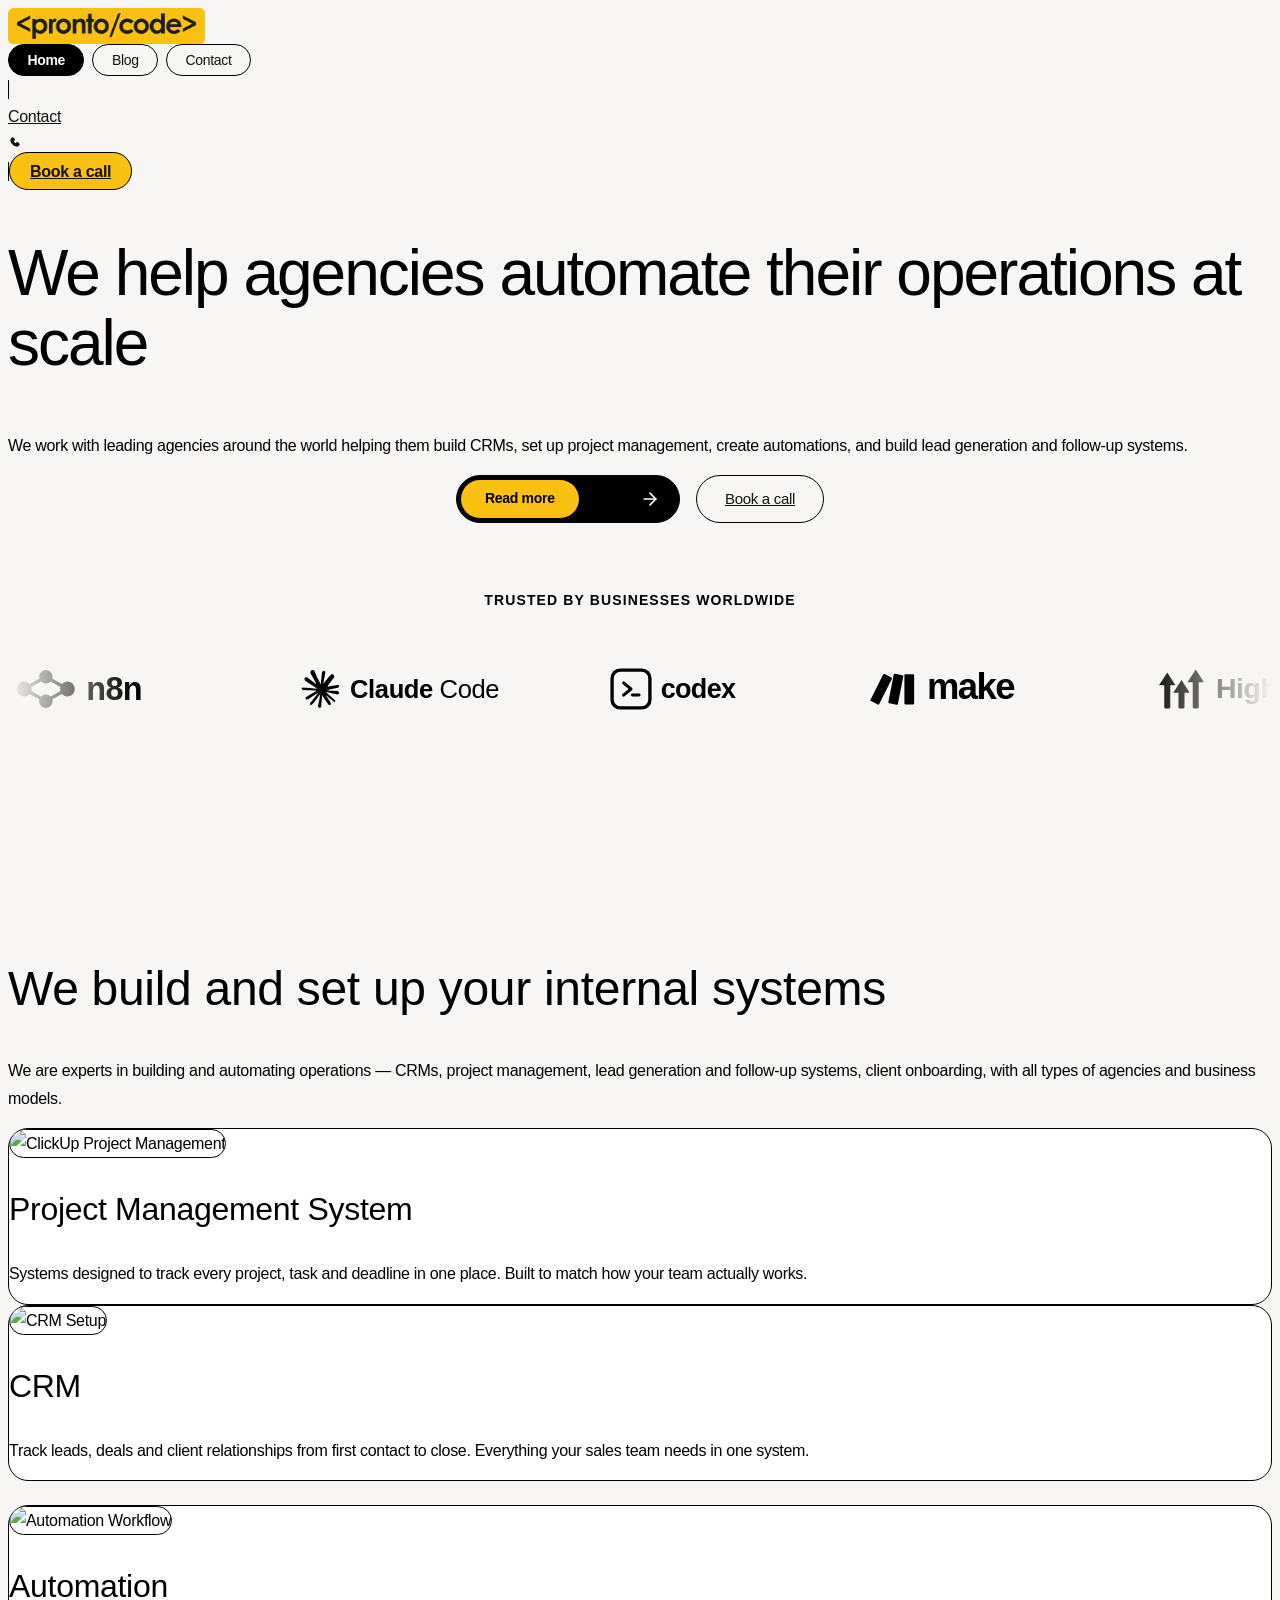
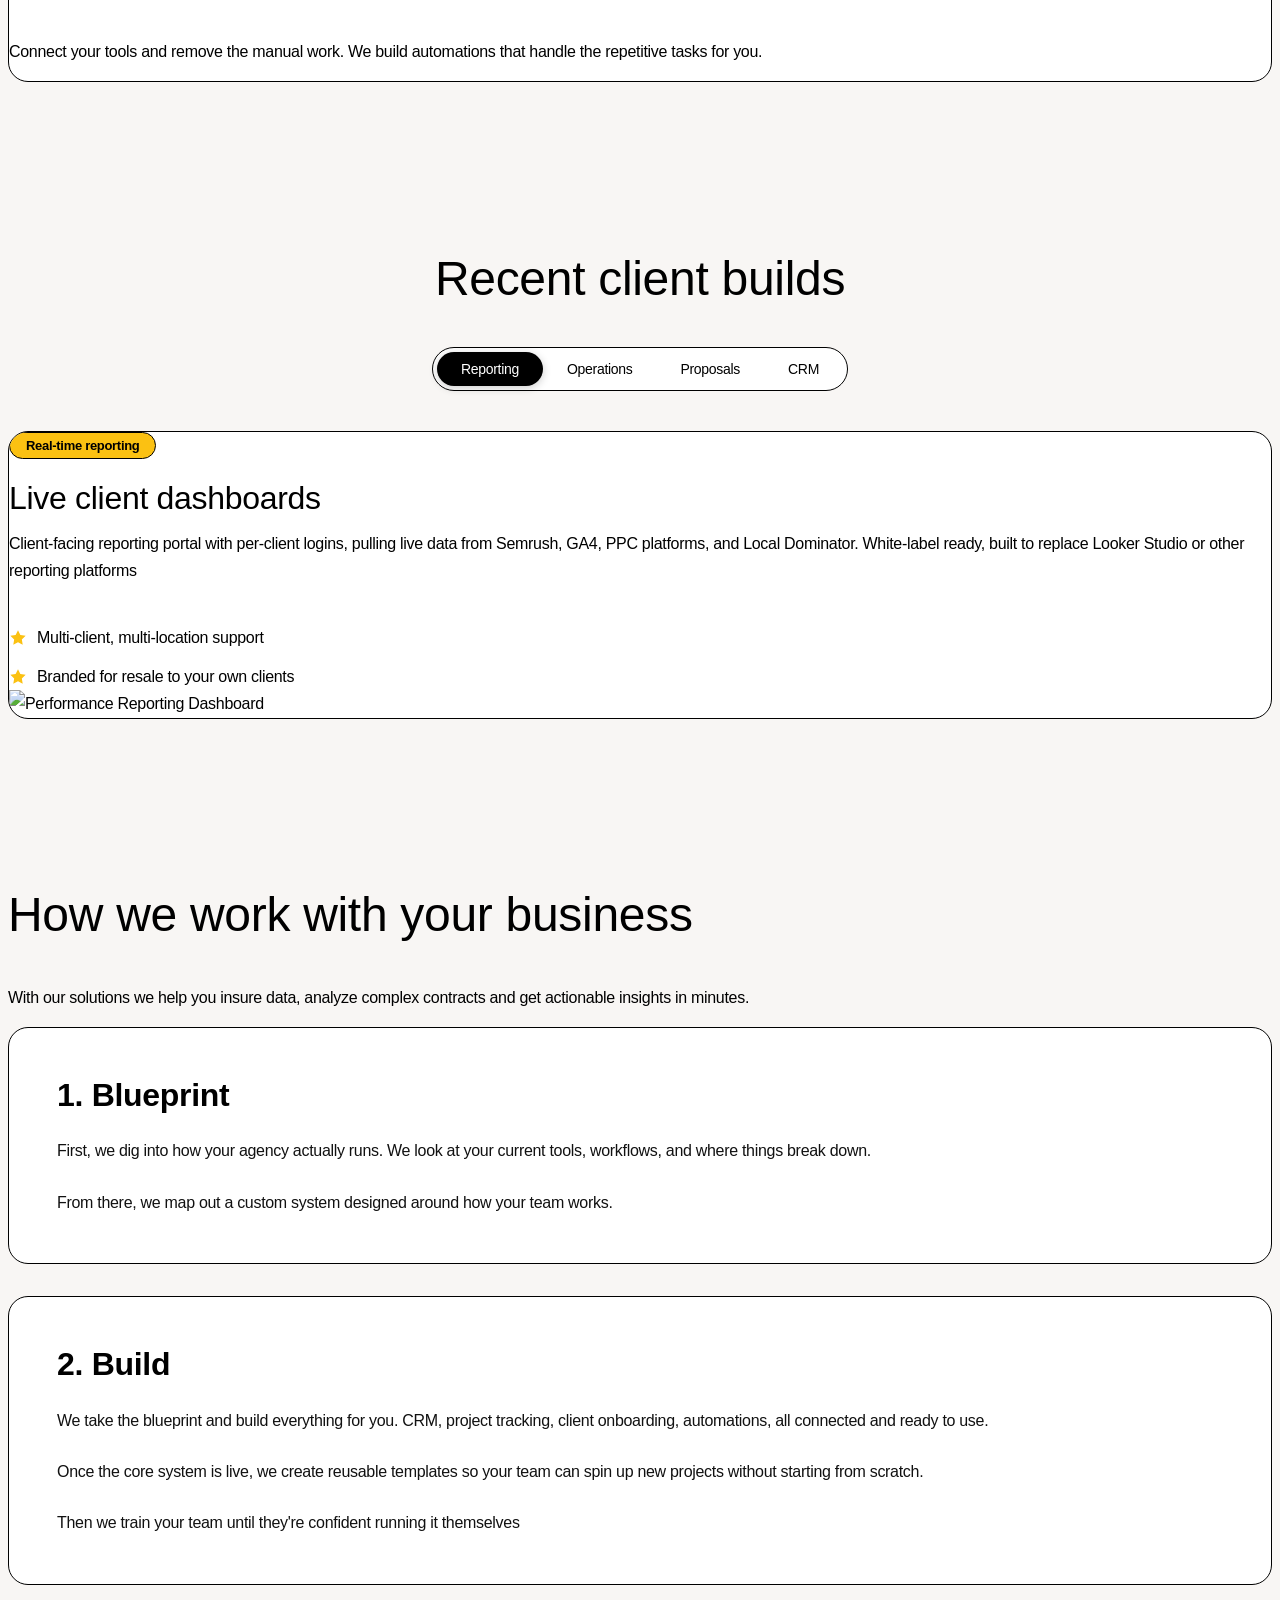
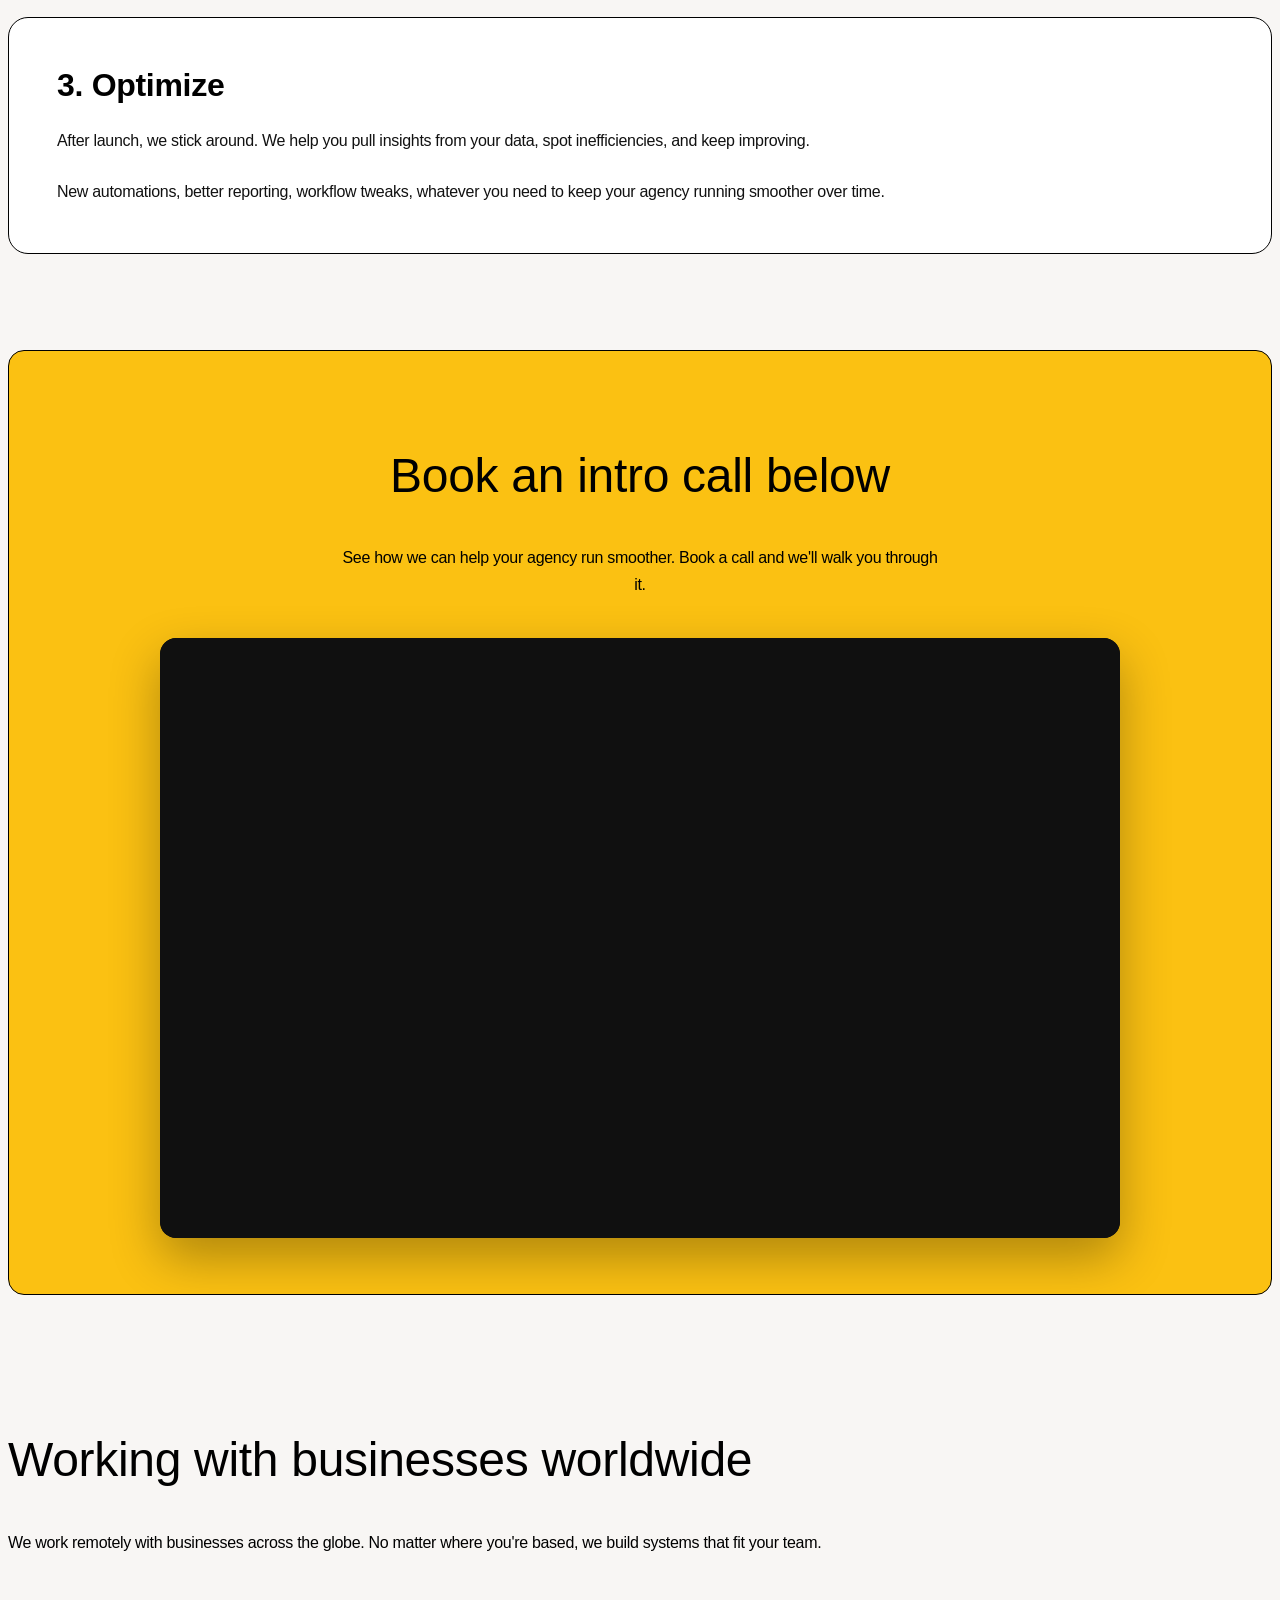
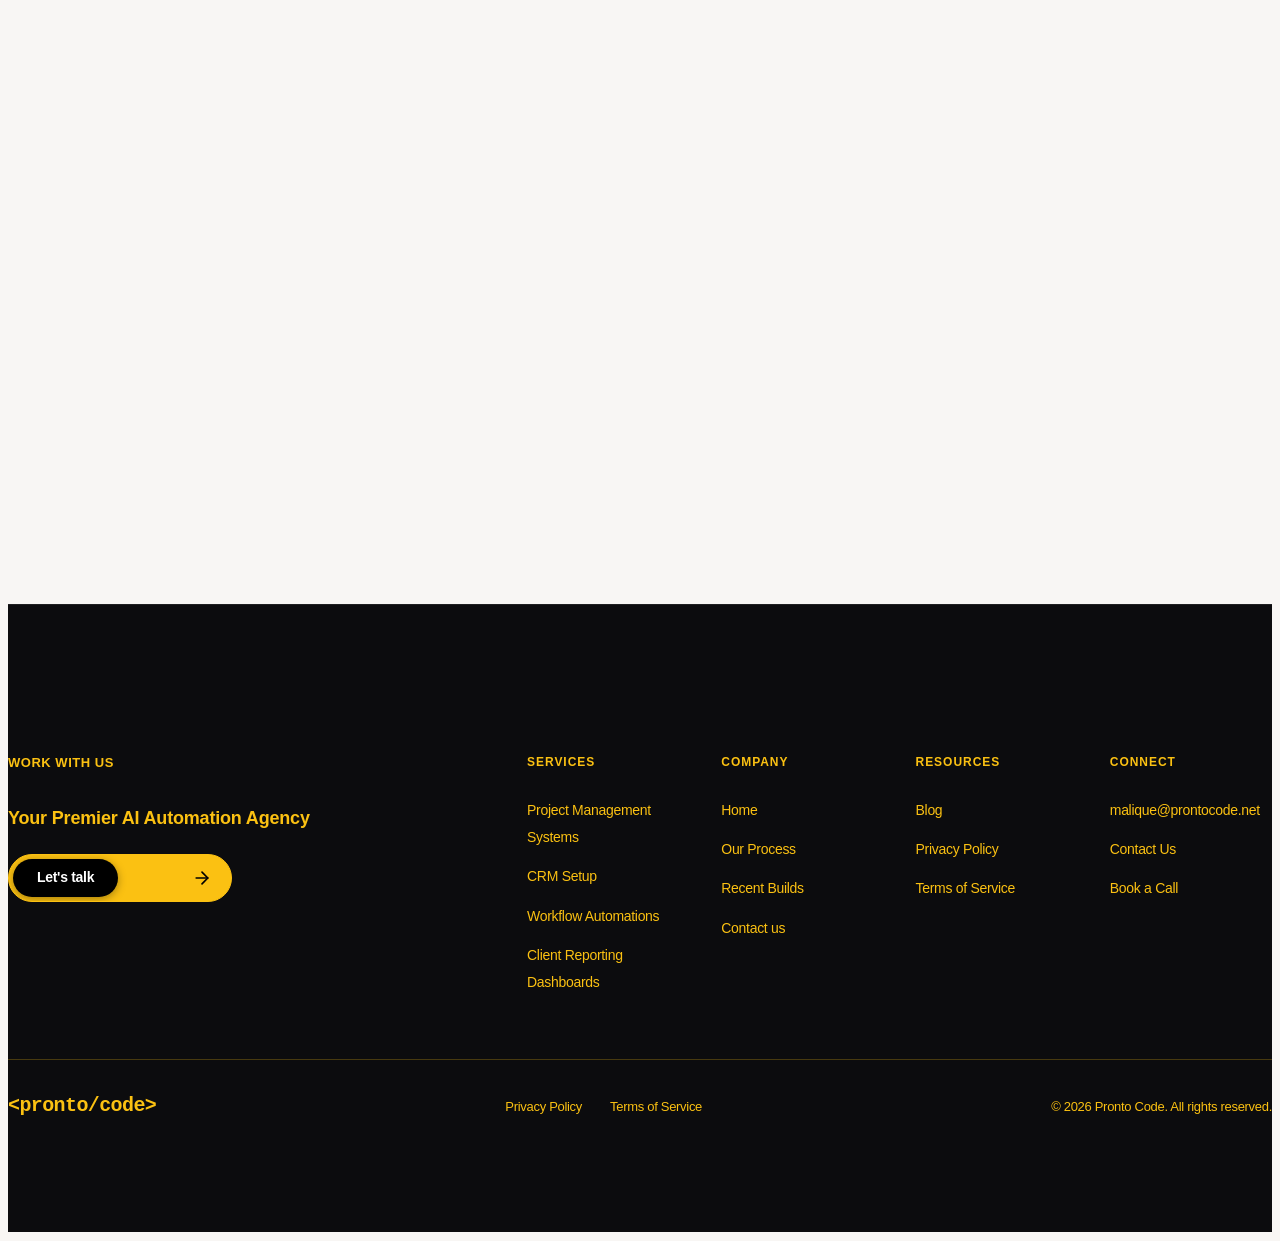
==== commit 06a1997e: "Remove workflow step images" ====
--- a/index.html
+++ b/index.html
@@ -343,15 +343,9 @@
                 <h3 class="feature-title">1. Blueprint</h3>
                 <p>First, we dig into how your agency actually runs. We look at your current tools, workflows, and where things break down.<br/><br/>From there, we map out a custom system designed around how your team works.</p>
               </div>
-              <div class="feature-img-wrap">
-                <img src="step-blueprint.jpg" alt="Blueprint Symbol" style="border-radius: 1rem; border: 1.5px solid #000000; object-fit: cover;" />
-              </div>
             </div>
 
             <div class="service-card-wrap space-between">
-              <div class="feature-img-wrap">
-                <img src="step-build.jpg" alt="Build Symbol" style="border-radius: 1rem; border: 1.5px solid #000000; object-fit: cover;" />
-              </div>
               <div class="feature-content-wrap">
                 <h3 class="feature-title">2. Build</h3>
                 <p>We take the blueprint and build everything for you. CRM, project tracking, client onboarding, automations, all connected and ready to use.<br/><br/>Once the core system is live, we create reusable templates so your team can spin up new projects without starting from scratch.<br/><br/>Then we train your team until they're confident running it themselves</p>
@@ -362,9 +356,6 @@
               <div class="feature-content-wrap">
                 <h3 class="feature-title">3. Optimize</h3>
                 <p>After launch, we stick around. We help you pull insights from your data, spot inefficiencies, and keep improving.<br/><br/>New automations, better reporting, workflow tweaks, whatever you need to keep your agency running smoother over time.</p>
-              </div>
-              <div class="feature-img-wrap">
-                <img src="step-optimize.jpg" alt="Optimize Symbol" style="border-radius: 1rem; border: 1.5px solid #000000; object-fit: cover;" />
               </div>
             </div>
           </div>
--- a/styles.css
+++ b/styles.css
@@ -307,11 +307,11 @@
 
 .section-cards-wrapper .service-card-wrap {
   display: grid !important;
-  grid-template-columns: 1fr 1fr !important;
-  align-items: center !important;
-  gap: 3rem !important;
+  grid-template-columns: 1fr !important;
+  align-items: center !important;
+  gap: 0 !important;
   padding: 48px !important;
-  min-height: 460px !important;
+  min-height: 0 !important;
   box-sizing: border-box !important;
 }
 
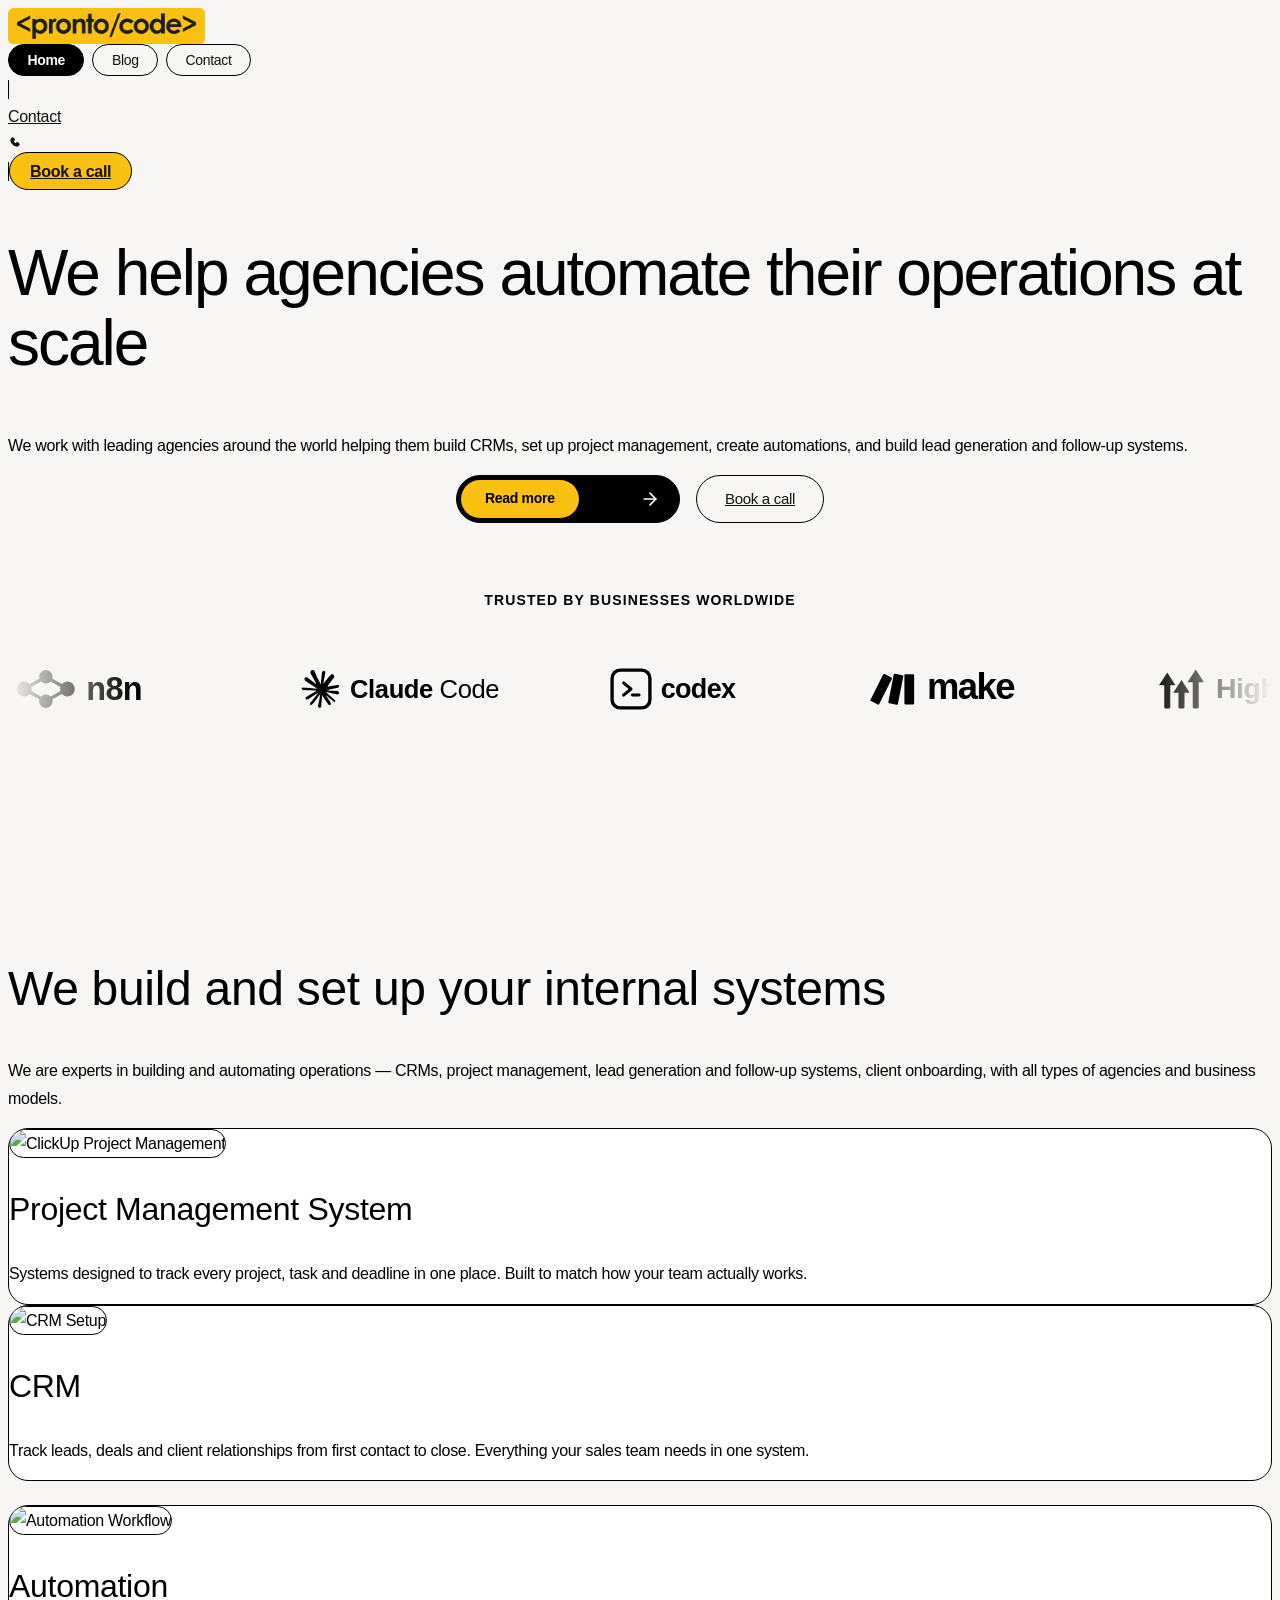
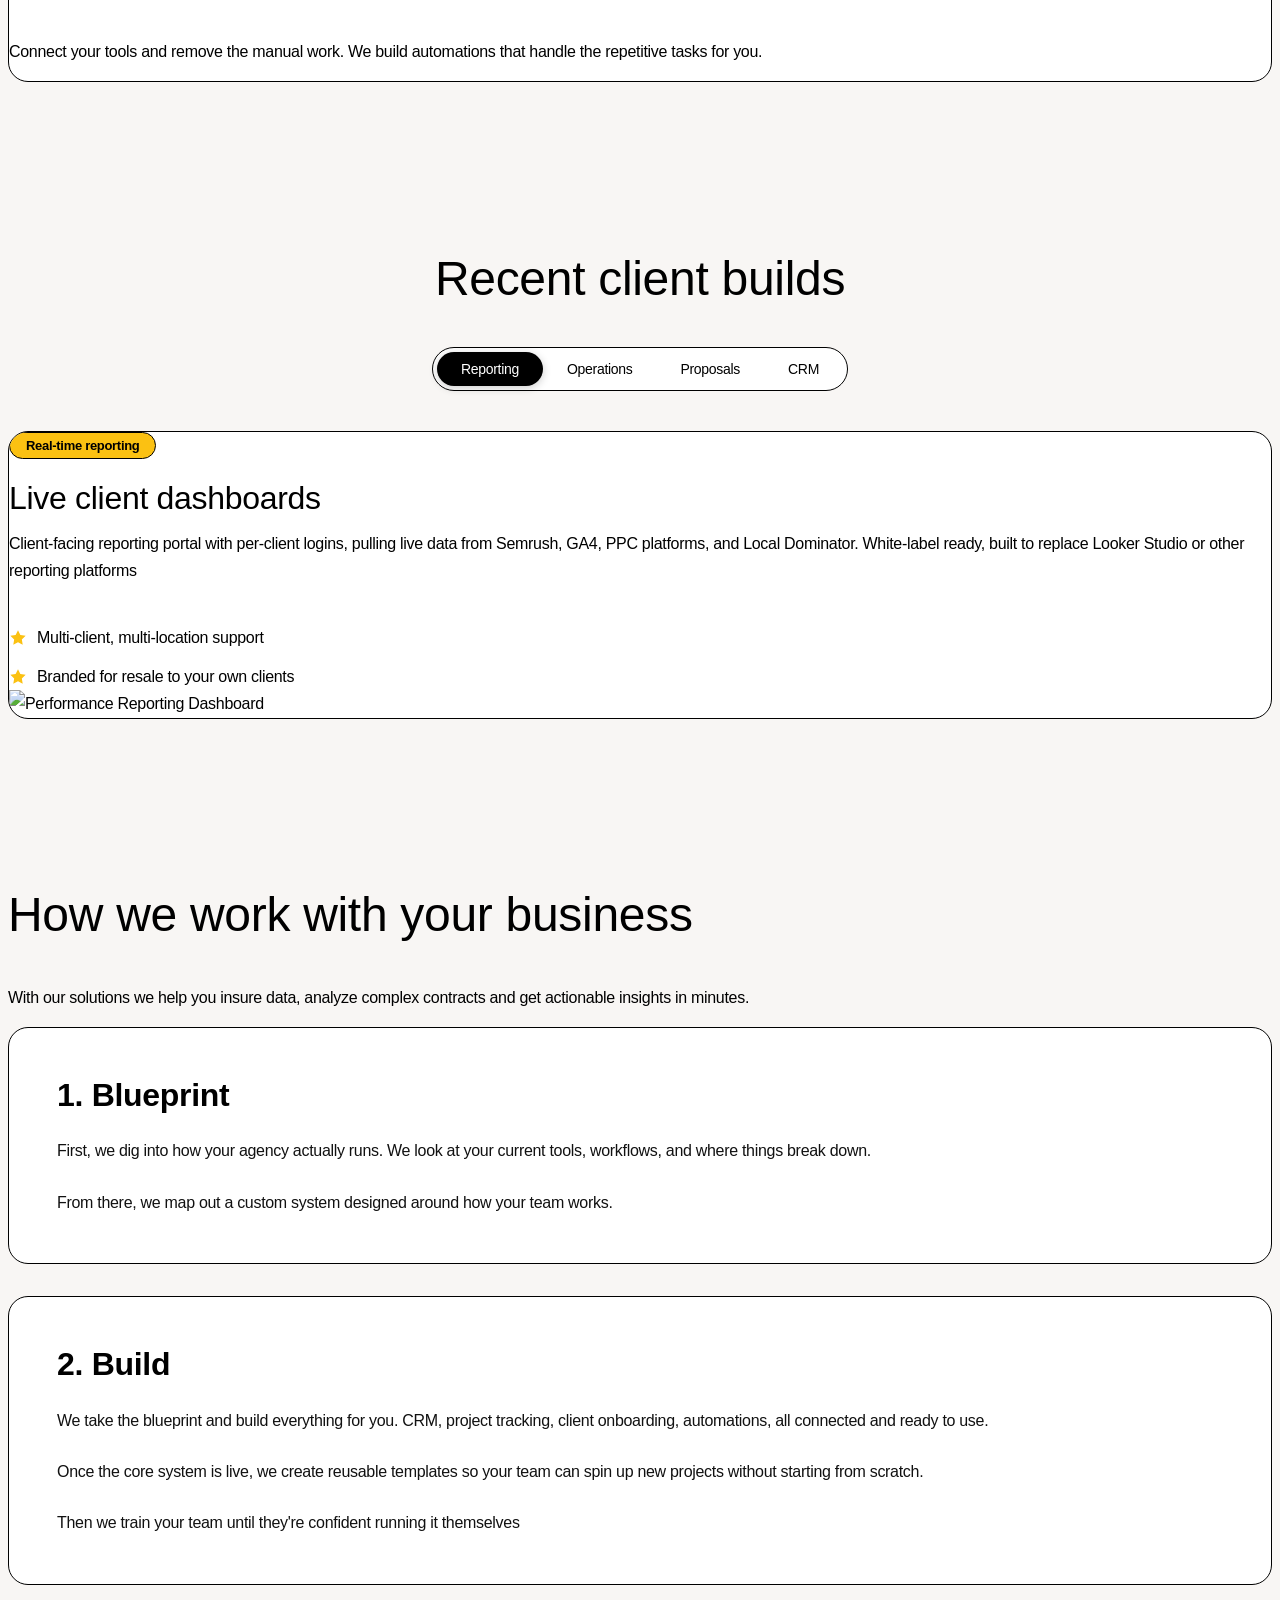
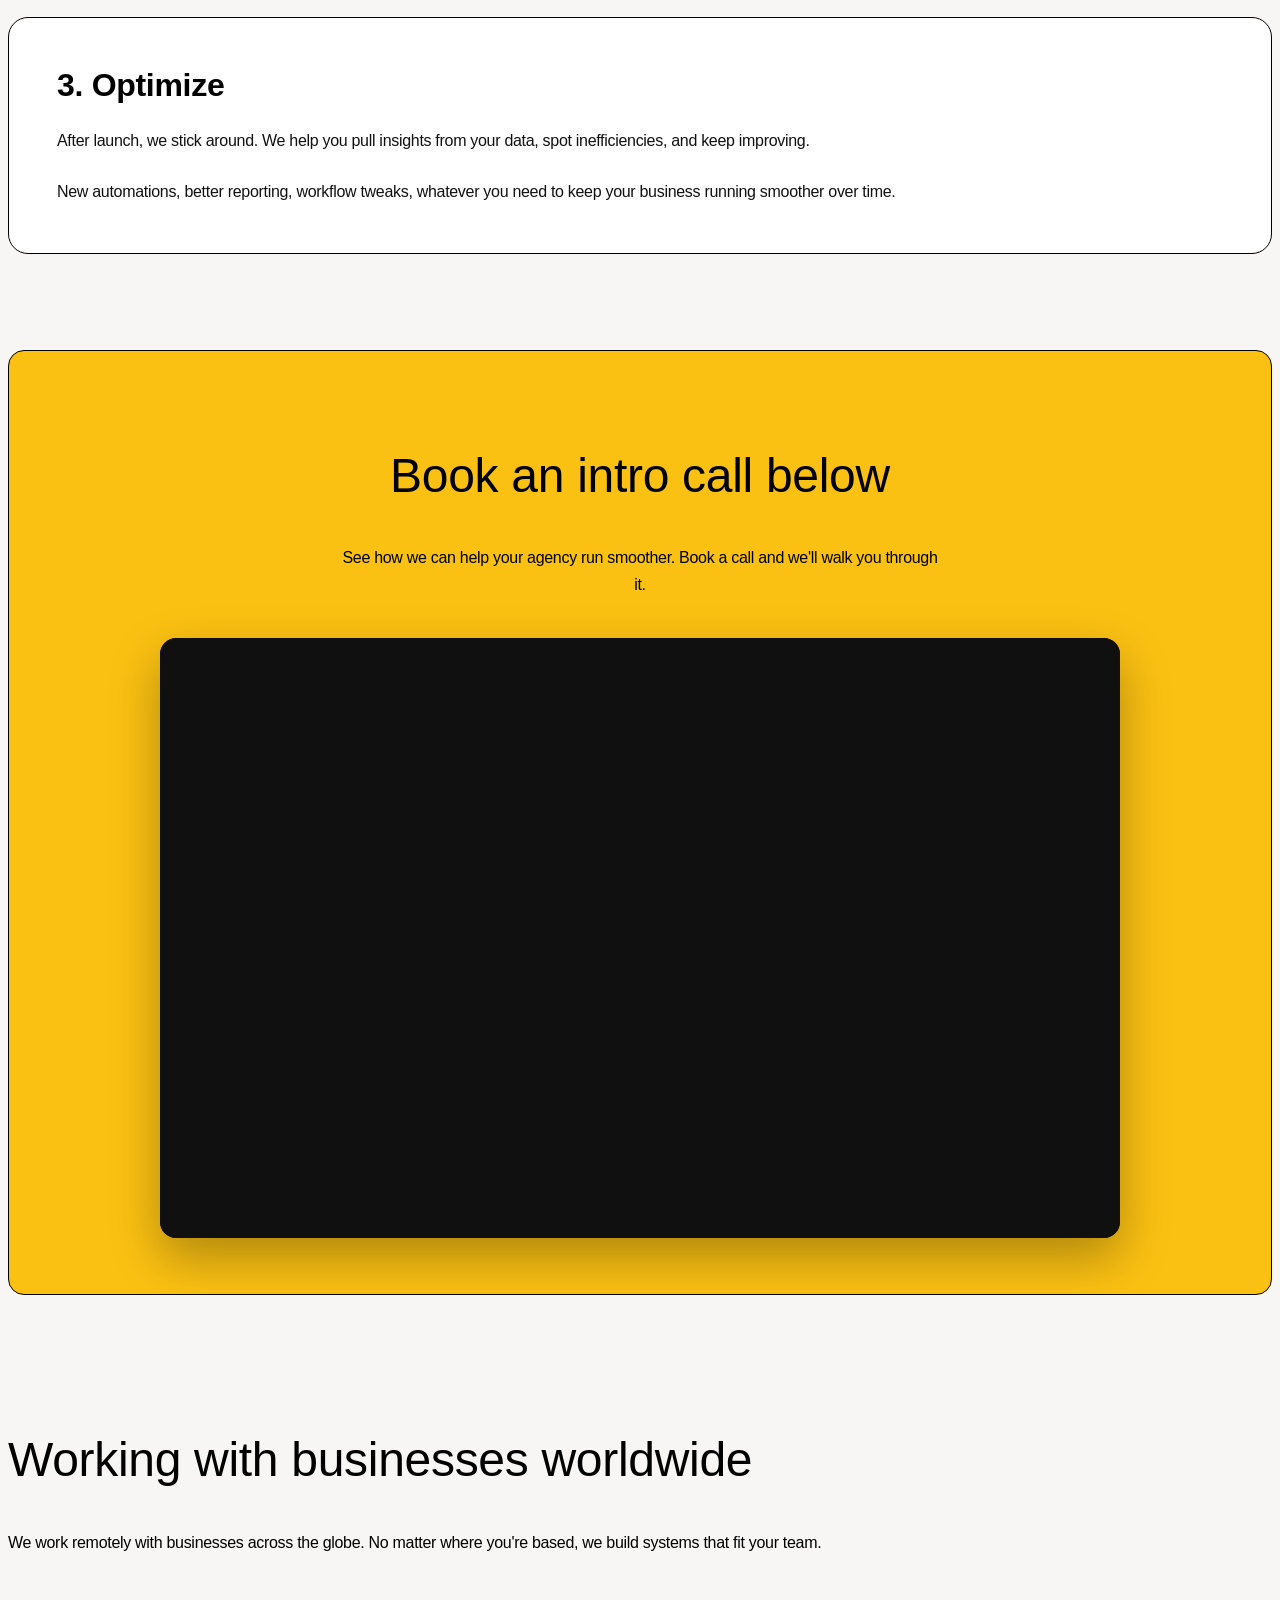
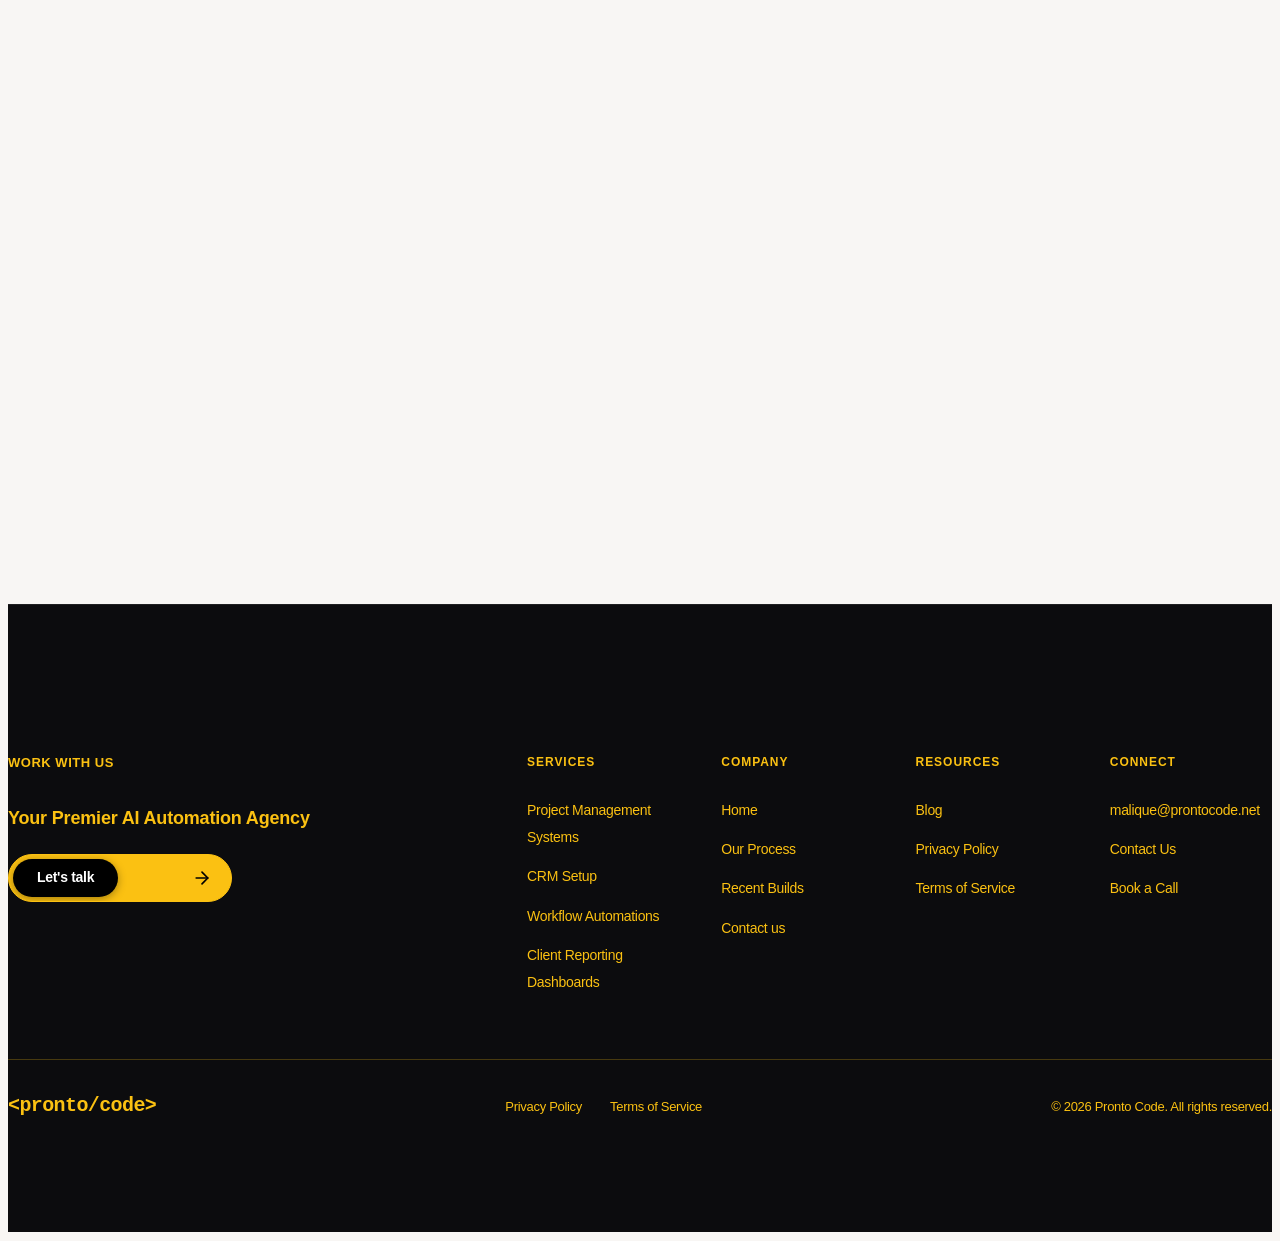
==== commit 79f3ebff: "Update optimize step copy" ====
--- a/index.html
+++ b/index.html
@@ -355,7 +355,7 @@
             <div class="service-card-wrap space-between">
               <div class="feature-content-wrap">
                 <h3 class="feature-title">3. Optimize</h3>
-                <p>After launch, we stick around. We help you pull insights from your data, spot inefficiencies, and keep improving.<br/><br/>New automations, better reporting, workflow tweaks, whatever you need to keep your agency running smoother over time.</p>
+                <p>After launch, we stick around. We help you pull insights from your data, spot inefficiencies, and keep improving.<br/><br/>New automations, better reporting, workflow tweaks, whatever you need to keep your business running smoother over time.</p>
               </div>
             </div>
           </div>
--- a/styles.css
+++ b/styles.css
@@ -1106,7 +1106,8 @@
 
 @media screen and (max-width: 576px) {
   .footer-nav-grid {
-    grid-template-columns: 1fr !important;
+    grid-template-columns: repeat(2, minmax(0, 1fr)) !important;
+    gap: 2rem 1.25rem !important;
   }
   .footer-bottom-row {
     flex-direction: column !important;
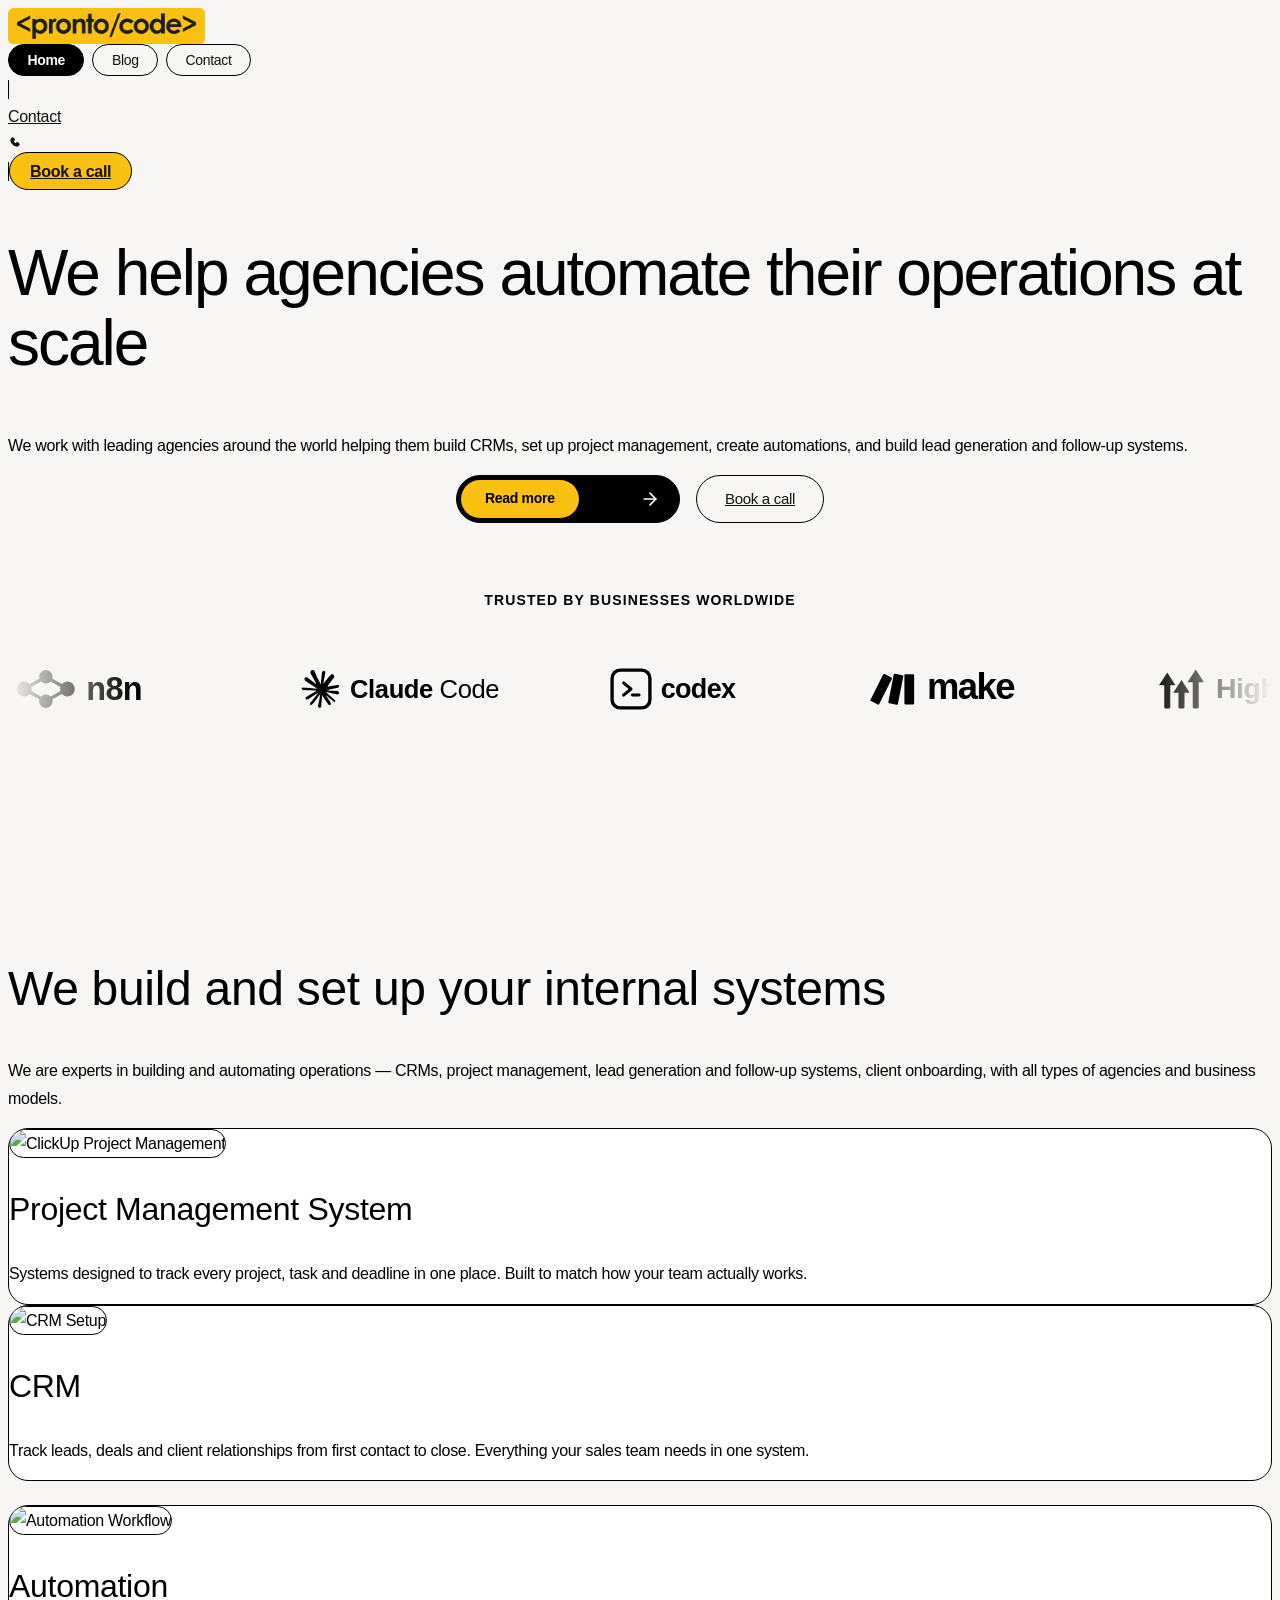
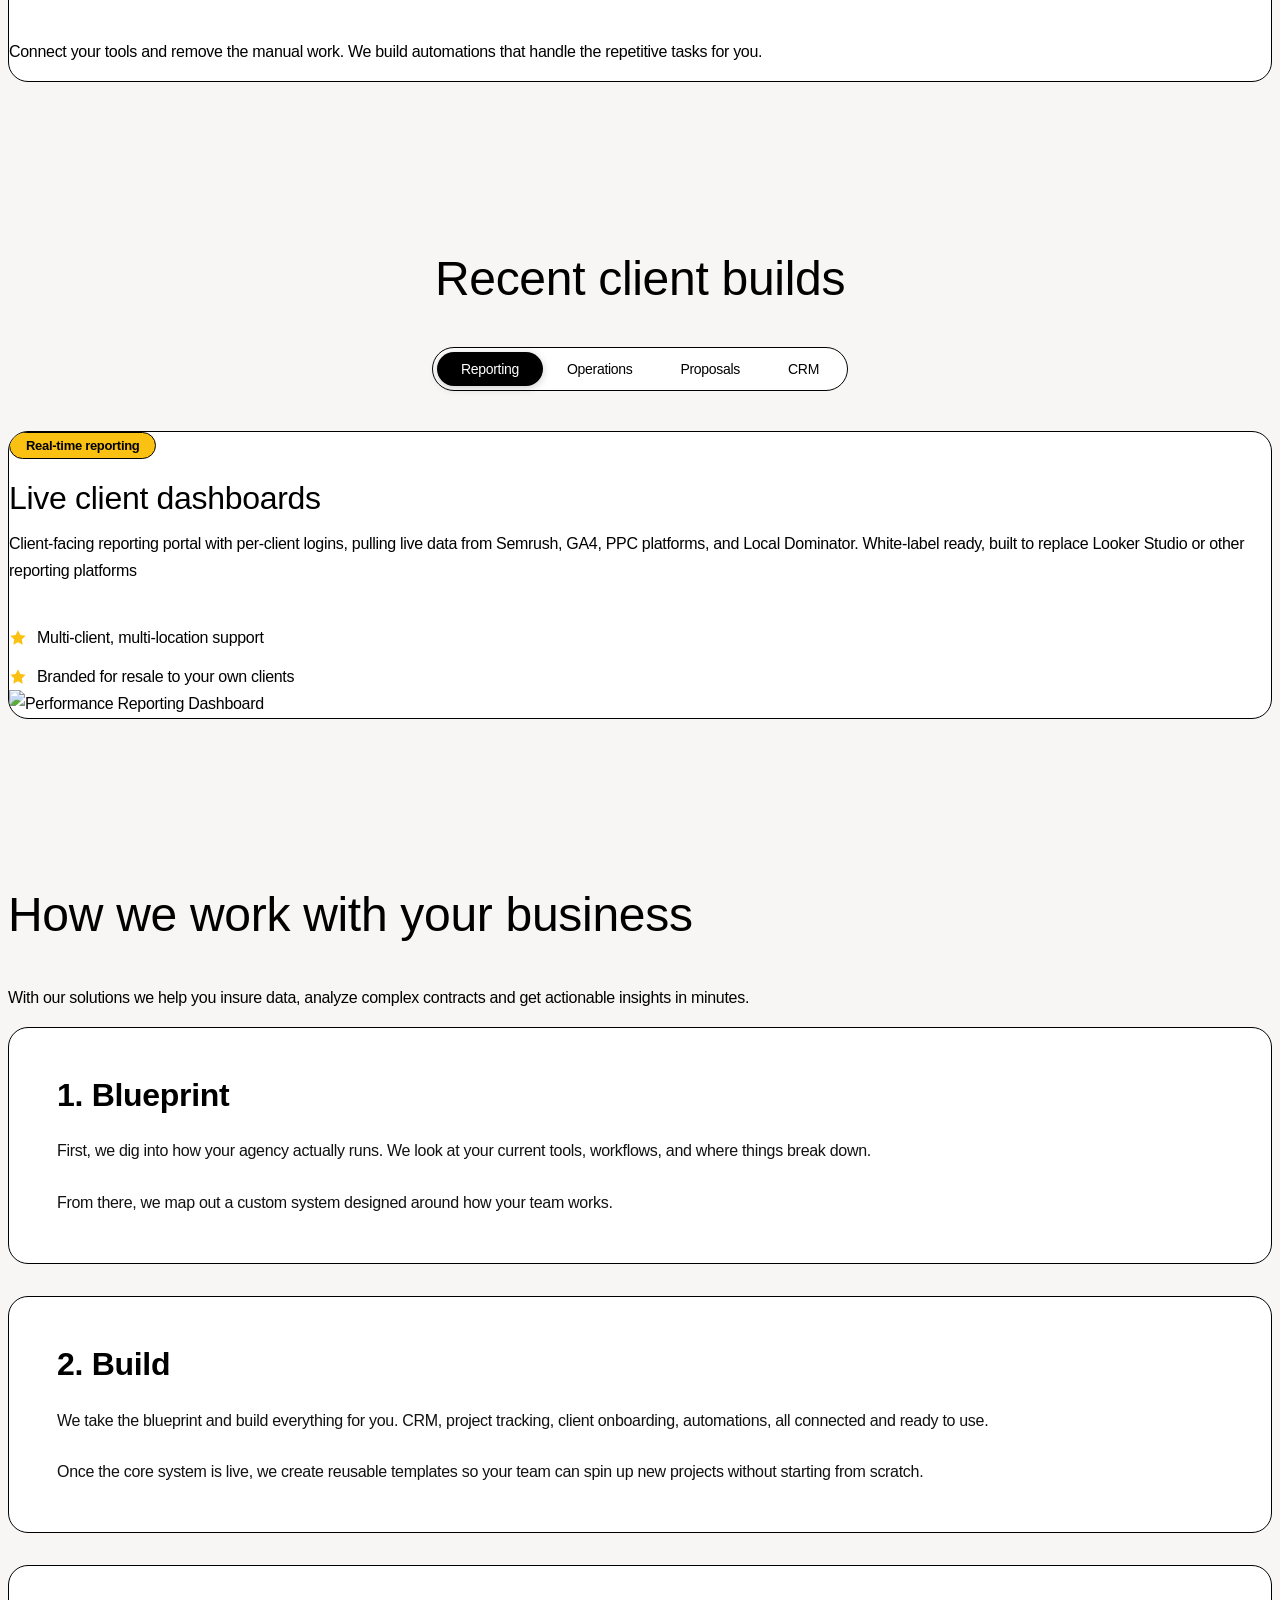
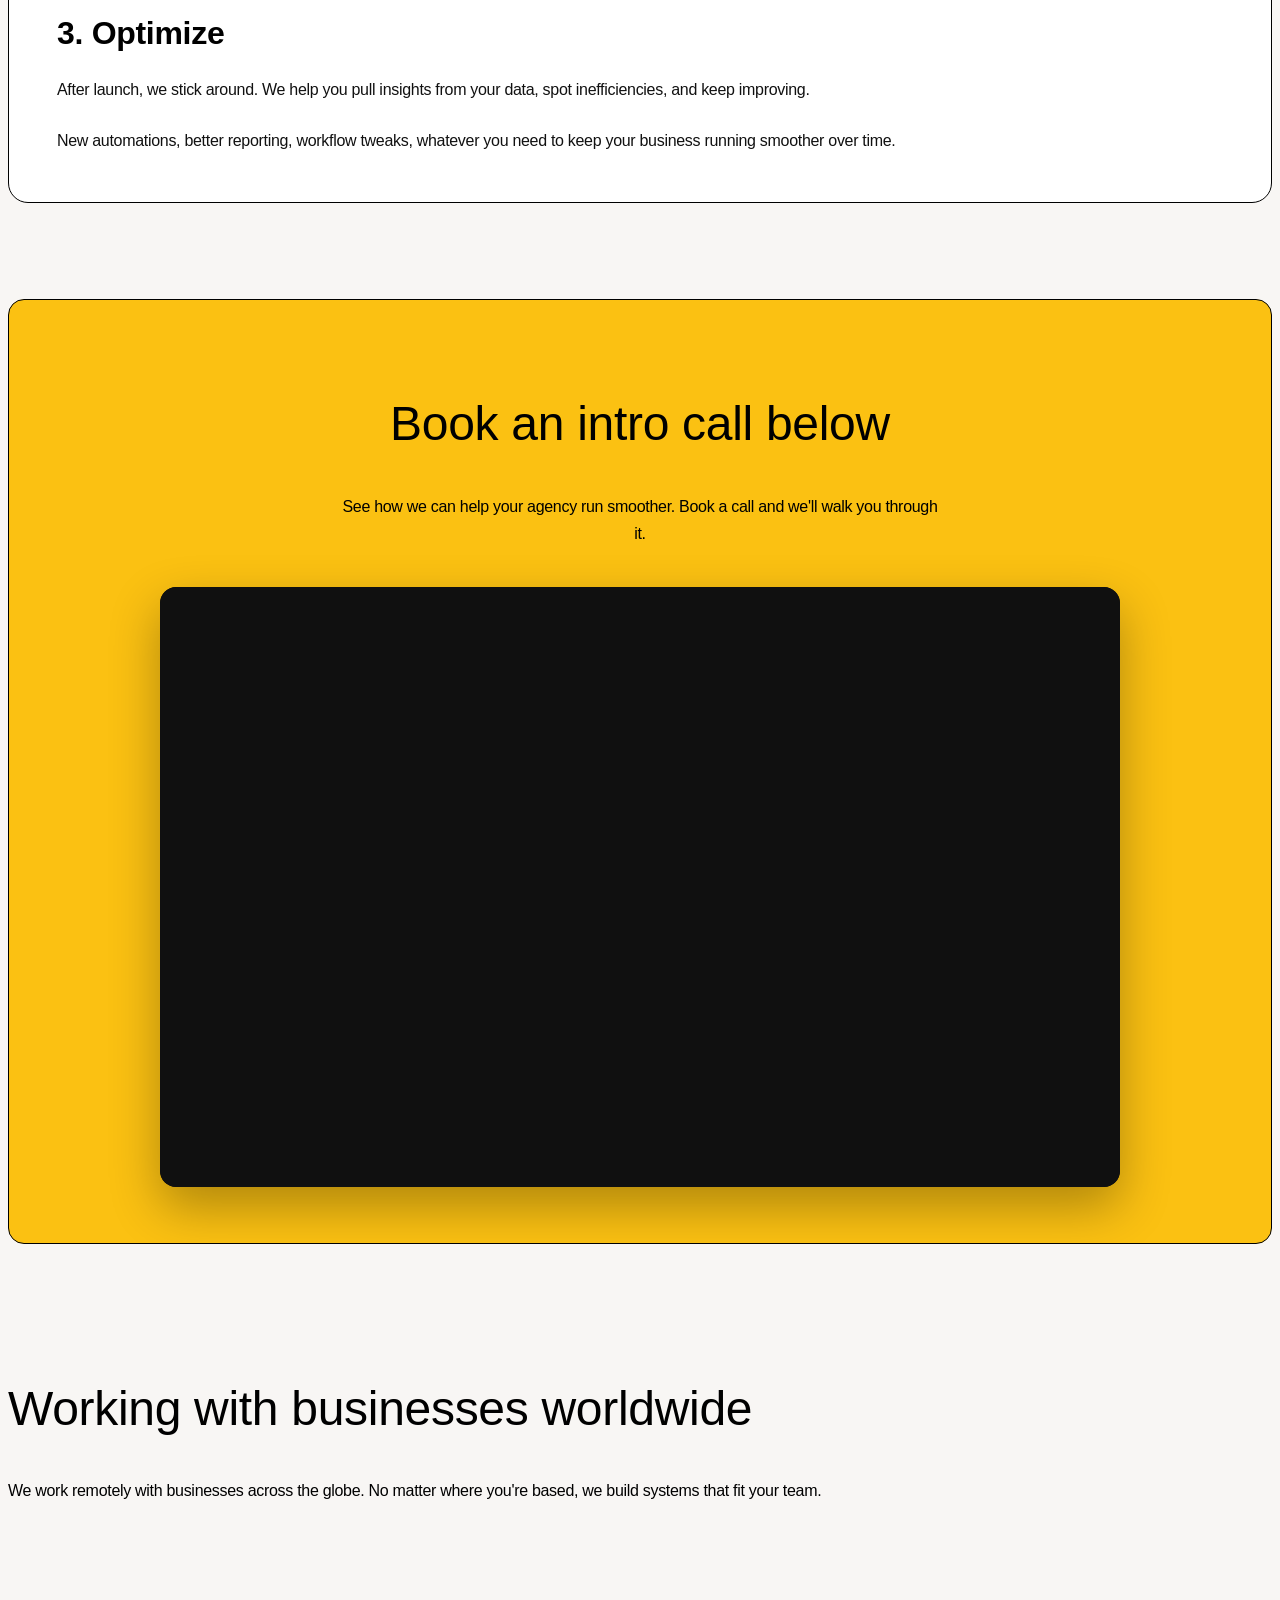
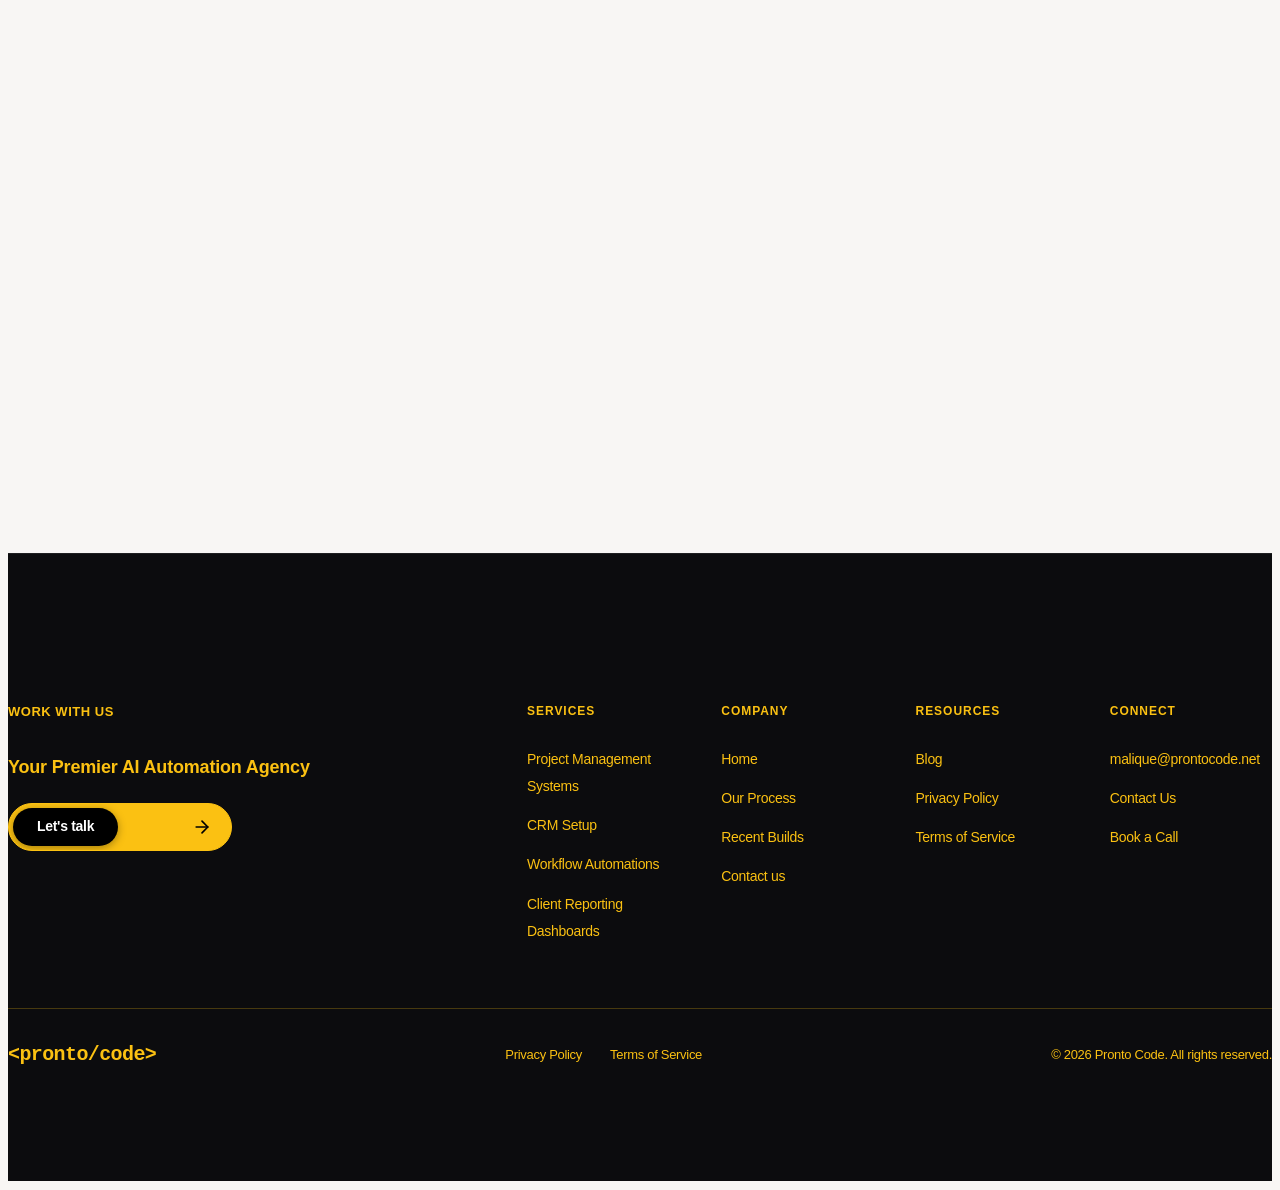
==== commit 169b0413: "Remove Build step training paragraph" ====
--- a/index.html
+++ b/index.html
@@ -348,7 +348,7 @@
             <div class="service-card-wrap space-between">
               <div class="feature-content-wrap">
                 <h3 class="feature-title">2. Build</h3>
-                <p>We take the blueprint and build everything for you. CRM, project tracking, client onboarding, automations, all connected and ready to use.<br/><br/>Once the core system is live, we create reusable templates so your team can spin up new projects without starting from scratch.<br/><br/>Then we train your team until they're confident running it themselves</p>
+                <p>We take the blueprint and build everything for you. CRM, project tracking, client onboarding, automations, all connected and ready to use.<br/><br/>Once the core system is live, we create reusable templates so your team can spin up new projects without starting from scratch.</p>
               </div>
             </div>
 
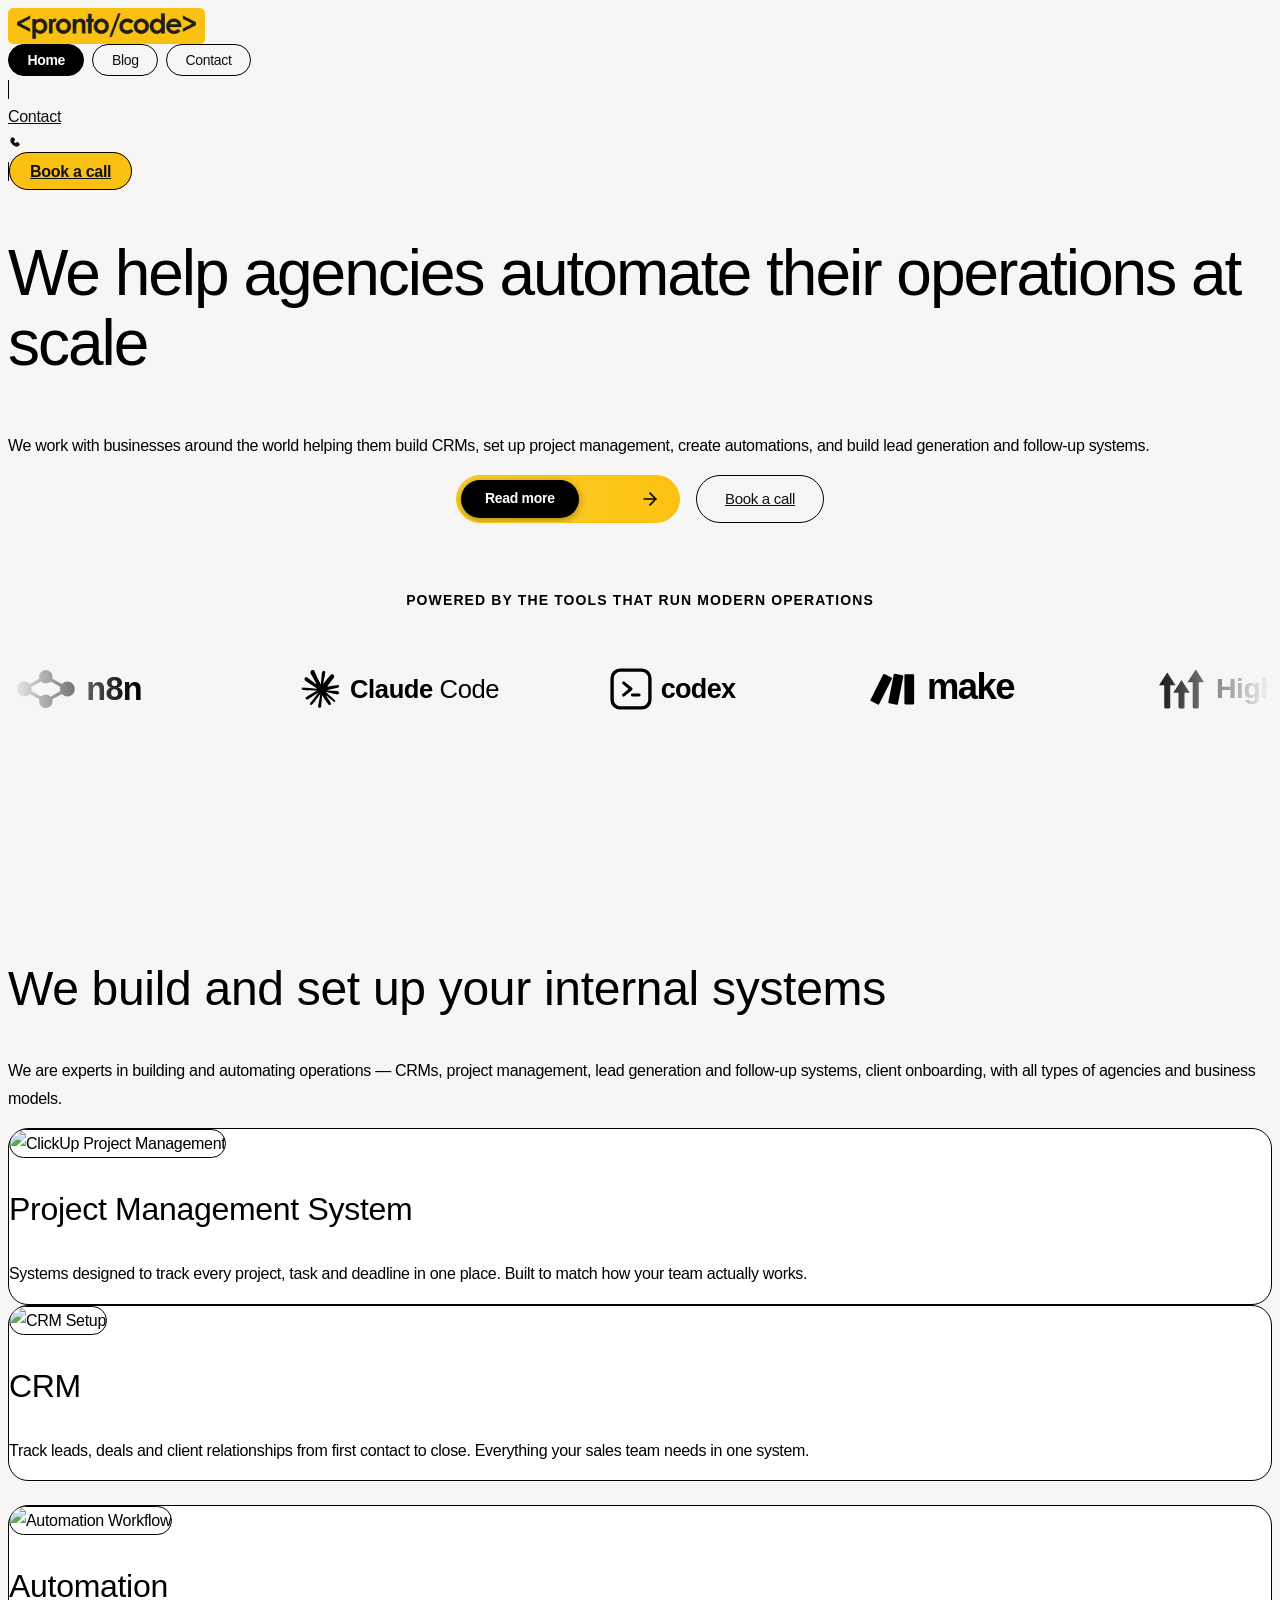
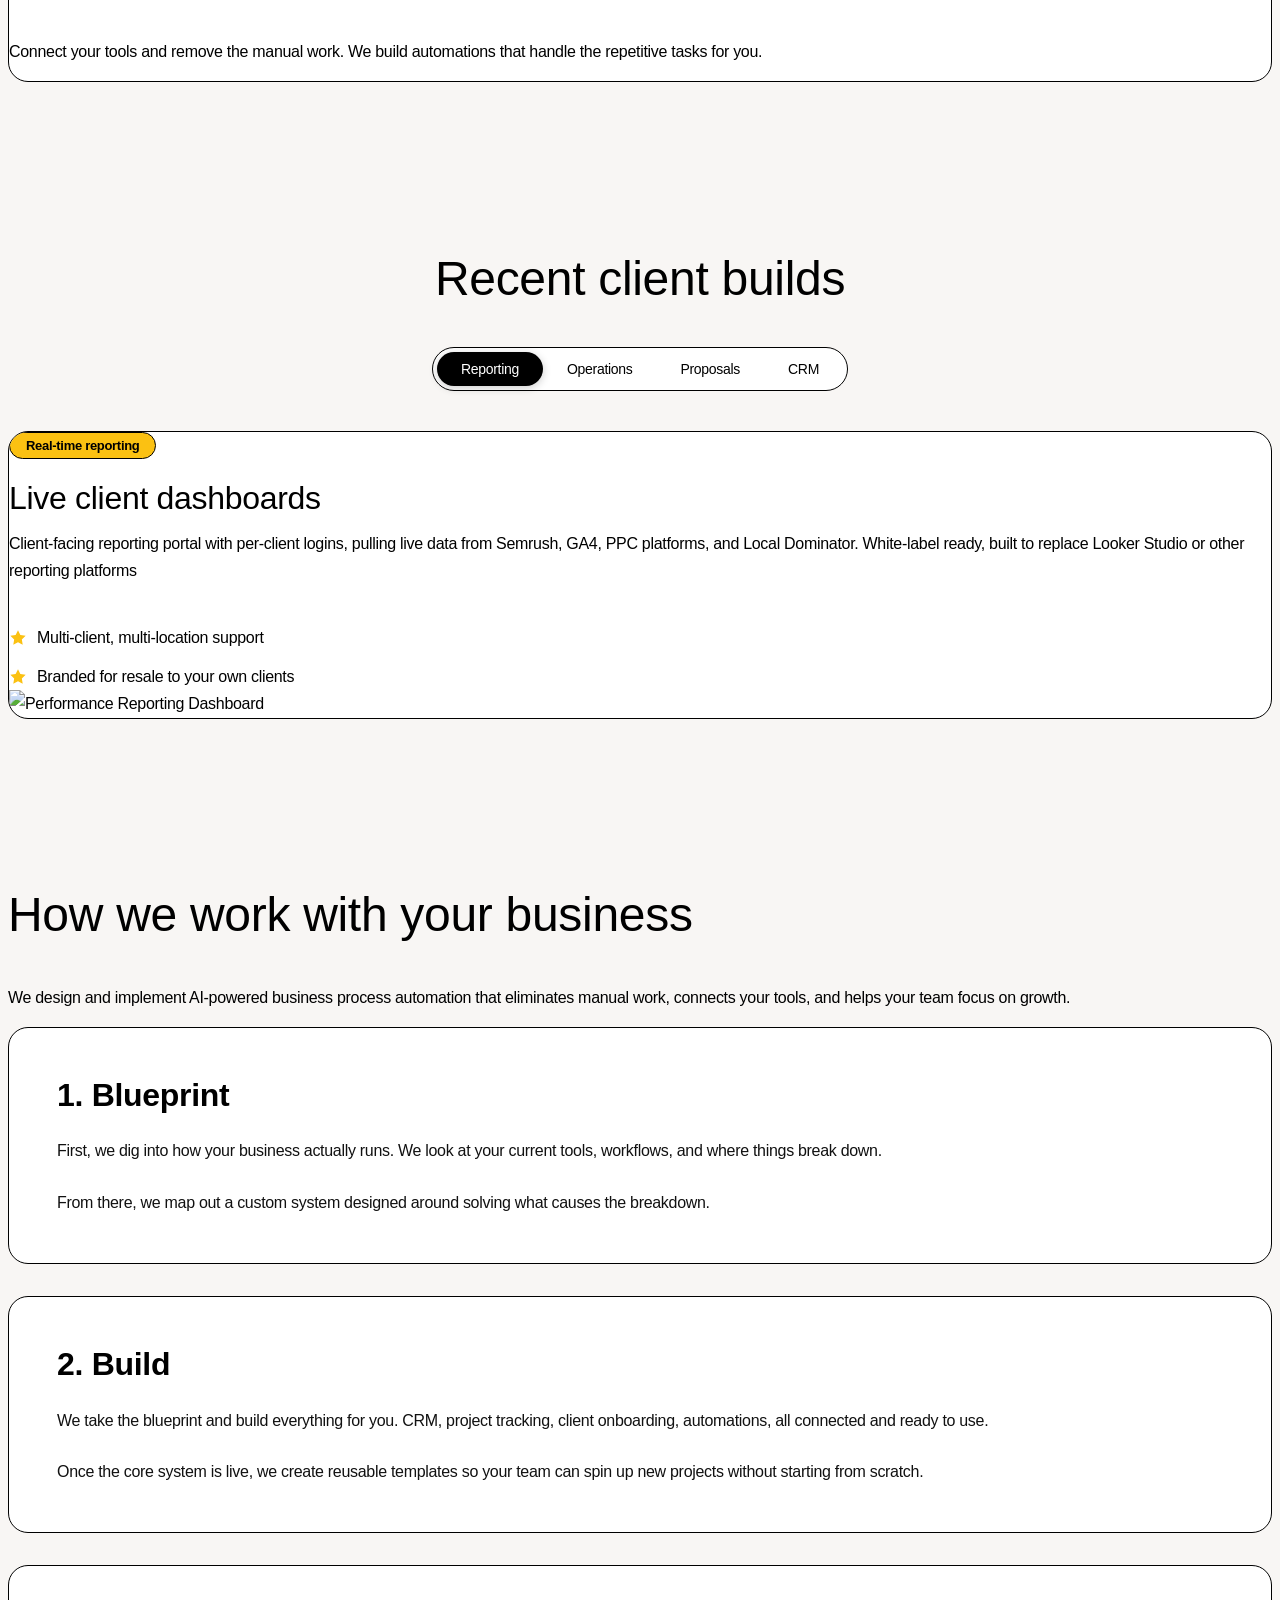
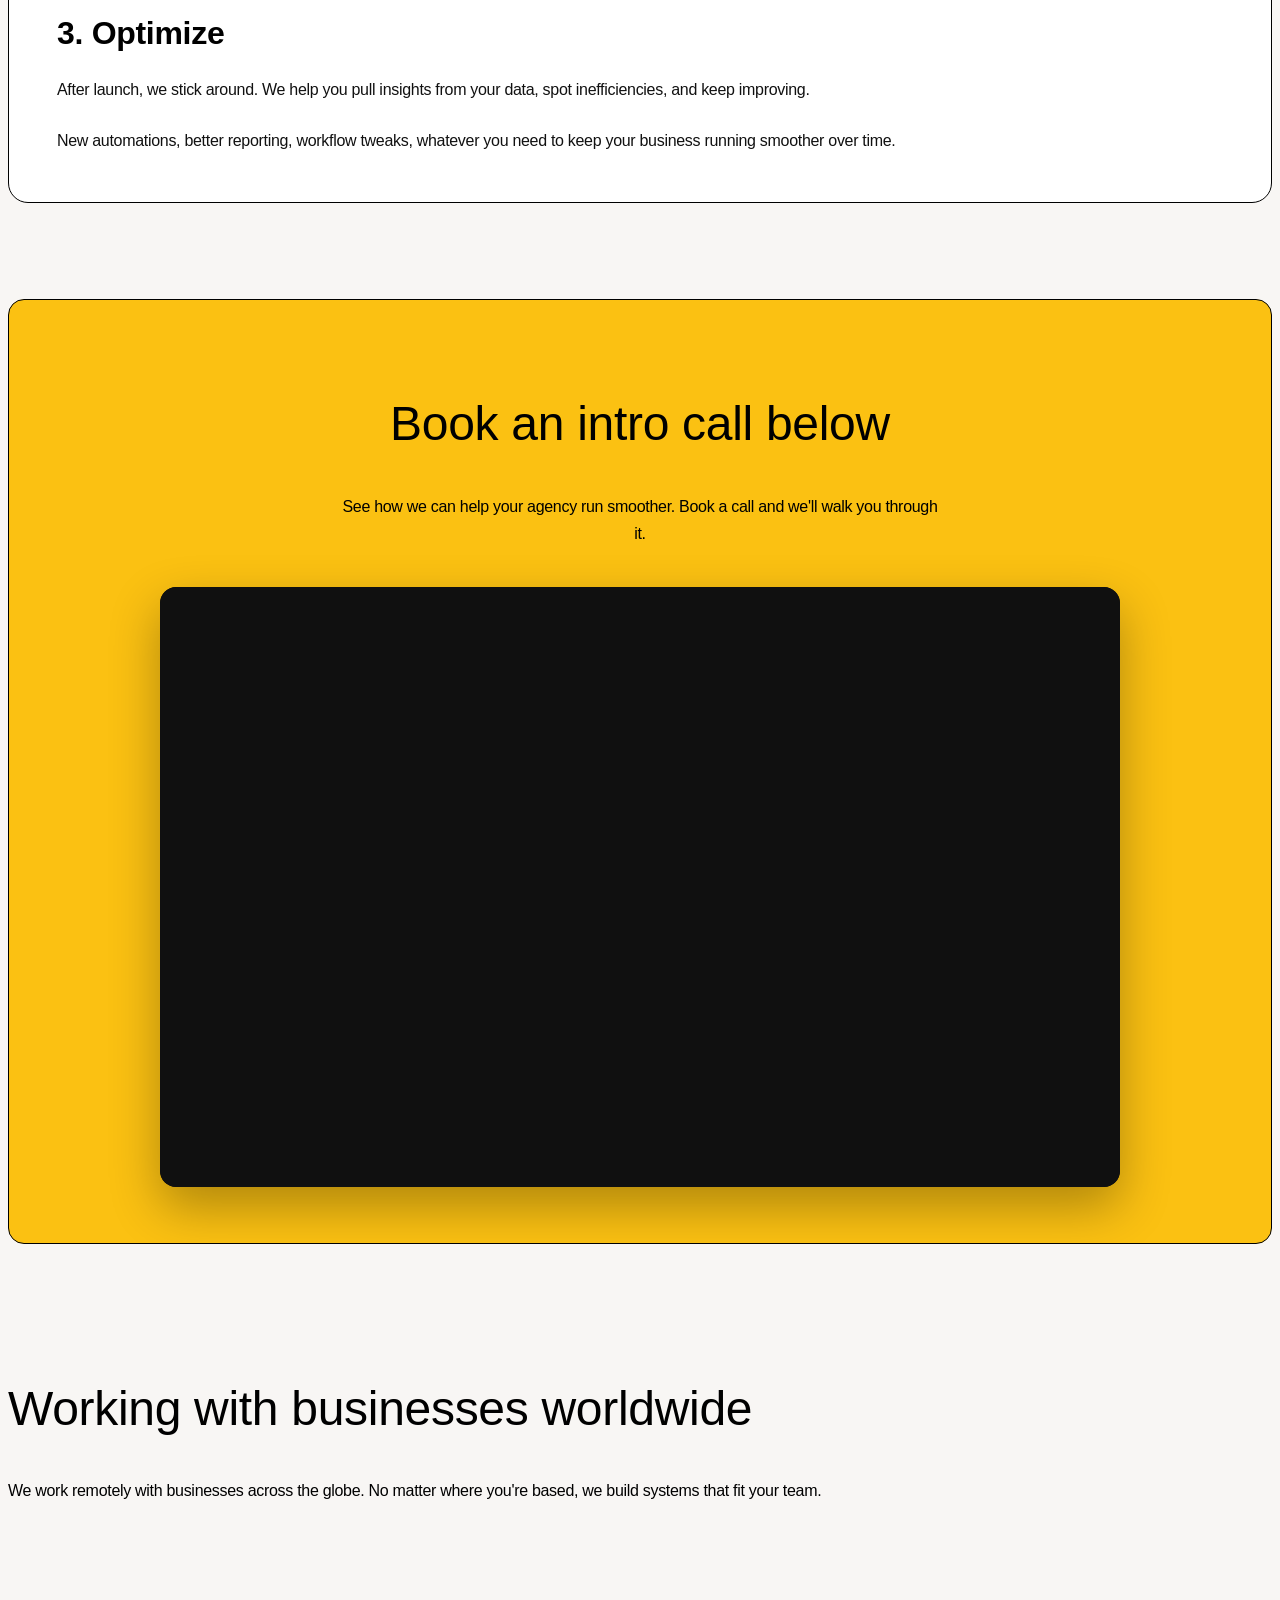
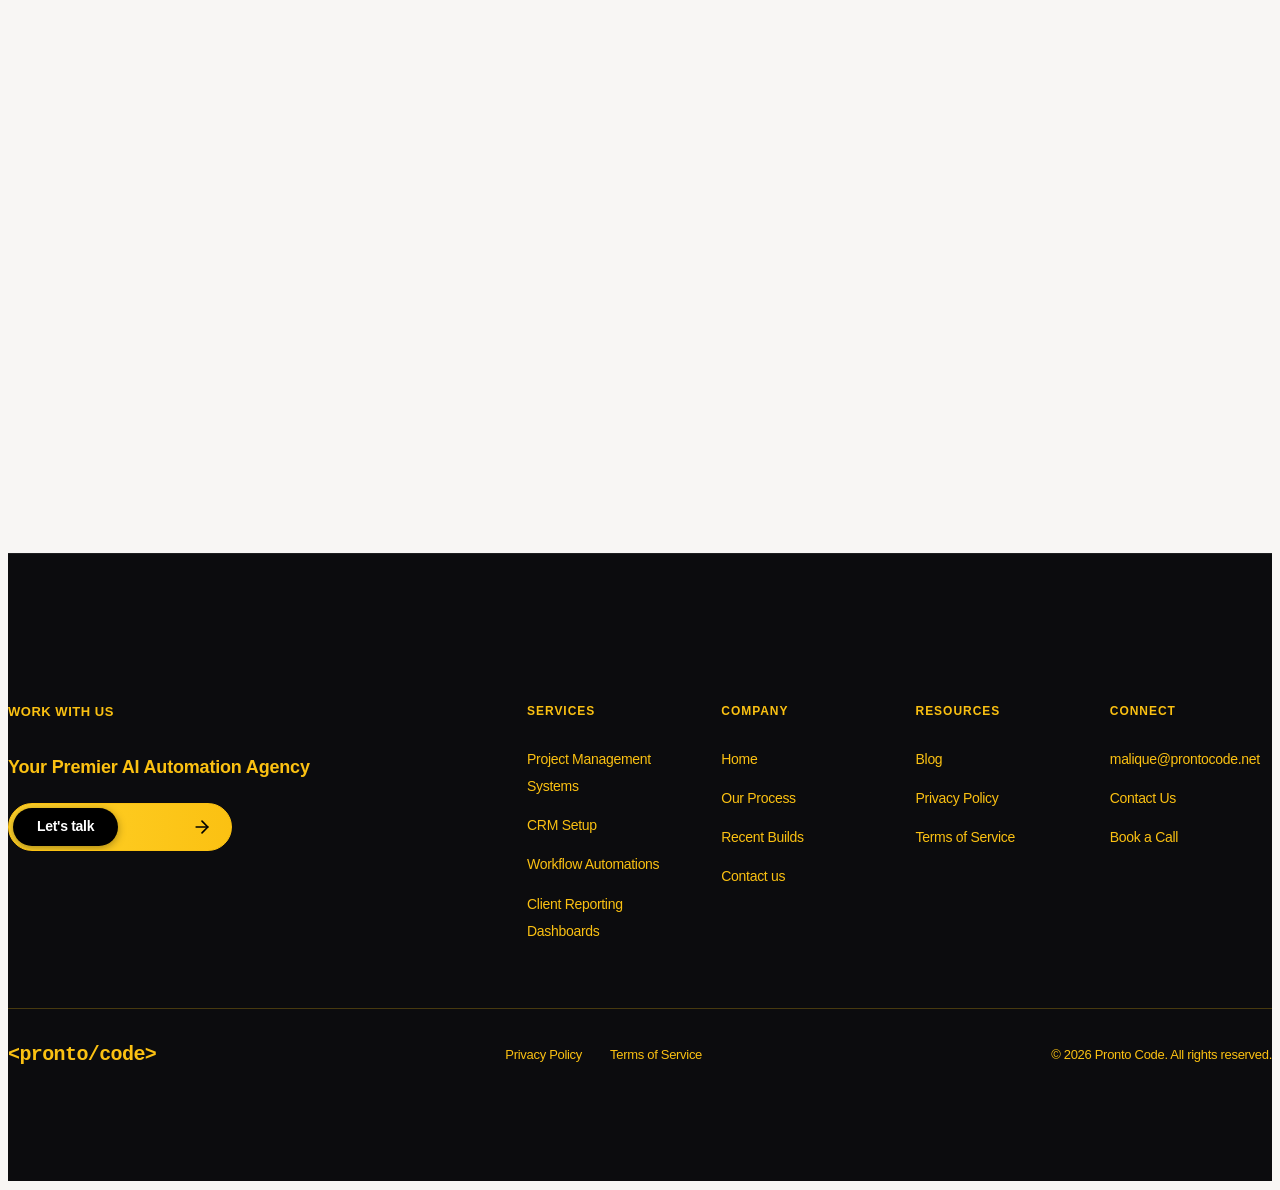
==== commit b54e37be: "Update Pronto Code site and blog content" ====
--- a/index.html
+++ b/index.html
@@ -7,7 +7,7 @@
   <meta content="width=device-width, initial-scale=1" name="viewport"/>
   
   <link href="https://cdn.prod.website-files.com/6943bb74ebfee7edeb271423/css/flo-click.shared.e616694aa.min.css" rel="stylesheet" type="text/css" />
-  <link href="styles.css?v=8" rel="stylesheet" type="text/css" />
+  <link href="styles.css?v=17" rel="stylesheet" type="text/css" />
   <link rel="icon" type="image/png" sizes="32x32" href="favicon-32x32.png?v=4" />
   <link rel="icon" type="image/png" sizes="192x192" href="favicon-192x192.png?v=4" />
   <link rel="apple-touch-icon" href="apple-touch-icon.png?v=4" />
@@ -25,6 +25,7 @@
   </script>
 </head>
 <body>
+  <div class="page-load-curtain" aria-hidden="true"></div>
   <div class="page-wrapper">
     <!-- Navbar -->
     <div data-animation="default" data-collapse="medium" data-duration="400" data-easing="ease" data-easing2="ease" role="banner" class="navbar w-nav">
@@ -70,7 +71,7 @@
               <h1>We help agencies automate their operations at scale</h1>
             </div>
             <div class="hero-description-wrap">
-              <p class="paragraph">We work with leading agencies around the world helping them build CRMs, set up project management, create automations, and build lead generation and follow-up systems.</p>
+              <p class="paragraph">We work with businesses around the world helping them build CRMs, set up project management, create automations, and build lead generation and follow-up systems.</p>
             </div>
             <div class="buttons-wrapper" style="display: flex; gap: 16px; align-items: center; justify-content: center;">
               <!-- Interactive Slide Toggle Button -->
@@ -97,7 +98,7 @@
 
       <!-- Infinite Logo Marquee Carousel -->
       <div class="logo-marquee-section">
-        <div class="brand-logo-subheading">Trusted by businesses worldwide</div>
+        <div class="brand-logo-subheading">Powered by the tools that run modern operations</div>
         <div class="logo-marquee-track-wrapper">
           <div class="logo-marquee-track">
             <!-- Set 1 -->
@@ -335,13 +336,13 @@
         <div class="w-layout-blockcontainer container w-container">
           <div class="section-header-wrap margin-bottom-large">
             <h2>How we work with your business</h2>
-            <p class="section-paragraph">With our solutions we help you insure data, analyze complex contracts and get actionable insights in minutes.</p>
+            <p class="section-paragraph">We design and implement AI-powered business process automation that eliminates manual work, connects your tools, and helps your team focus on growth.</p>
           </div>
           <div class="section-cards-wrapper">
             <div class="service-card-wrap space-between">
               <div class="feature-content-wrap">
                 <h3 class="feature-title">1. Blueprint</h3>
-                <p>First, we dig into how your agency actually runs. We look at your current tools, workflows, and where things break down.<br/><br/>From there, we map out a custom system designed around how your team works.</p>
+                <p>First, we dig into how your business actually runs. We look at your current tools, workflows, and where things break down.<br/><br/>From there, we map out a custom system designed around solving what causes the breakdown.</p>
               </div>
             </div>
 
@@ -373,36 +374,8 @@
               <p class="cta-paragraph">See how we can help your agency run smoother. Book a call and we'll walk you through it.</p>
             </div>
             
-            <div class="cal-com-embed">
-              <!-- Cal inline embed code begins -->
+            <div class="cal-com-embed" data-cal-embed>
               <div id="my-cal-inline-discovery-call"></div>
-              <script type="text/javascript">
-                (function (C, A, L) { let p = function (a, ar) { a.q.push(ar); }; let d = C.document; C.Cal = C.Cal || function () { let cal = C.Cal; let ar = arguments; if (!cal.loaded) { cal.ns = {}; cal.q = cal.q || []; d.head.appendChild(d.createElement("script")).src = A; cal.loaded = true; } if (ar[0] === L) { const api = function () { p(api, arguments); }; const namespace = ar[1]; api.q = api.q || []; if(typeof namespace === "string"){cal.ns[namespace] = cal.ns[namespace] || api;p(cal.ns[namespace], ar);p(cal, ["initNamespace", namespace]);} else p(cal, ar); return;} p(cal, ar); }; })(window, "https://app.cal.com/embed/embed.js", "init");
-
-                Cal("init", "discovery-call", {origin:"https://app.cal.com"});
-
-                Cal.ns["discovery-call"]("inline", {
-                  elementOrSelector: "#my-cal-inline-discovery-call",
-                  config: {"layout":"month_view","theme":"dark"},
-                  calLink: "malique-benbow-bbb63n/30min"
-                });
-
-                Cal.ns["discovery-call"]("ui", {
-                  "theme": "dark",
-                  "hideEventTypeDetails": false,
-                  "layout": "month_view",
-                  "styles": {
-                    "cssVarsPerTheme": {
-                      "dark": {
-                        "--cal-bg": "#111111",
-                        "--cal-bg-muted": "#111111",
-                        "--cal-bg-emphasis": "#111111",
-                        "--cal-brand": "#111111"
-                      }
-                    }
-                  }
-                });
-              </script>
             </div>
           </div>
         </div>
@@ -520,7 +493,6 @@
     </footer>
   </div>
 
-  <script src="https://cdnjs.cloudflare.com/ajax/libs/three.js/r128/three.min.js"></script>
-  <script src="script.js?v=8"></script>
+  <script src="script.js?v=9"></script>
 </body>
 </html>
--- a/styles.css
+++ b/styles.css
@@ -38,6 +38,25 @@
   background-repeat: repeat !important;
   background-position: 50% 0 !important;
   overflow-x: hidden !important;
+}
+
+/* Reveal a ready page from top to bottom without delaying the content behind it. */
+.page-load-curtain {
+  position: fixed;
+  inset: 0;
+  z-index: 9999;
+  pointer-events: none;
+  background: #f8f6f4;
+  animation: page-load-reveal 0.9s cubic-bezier(0.22, 0.8, 0.22, 1) forwards;
+}
+
+@keyframes page-load-reveal {
+  from { clip-path: inset(0 0 0 0); }
+  to { clip-path: inset(100% 0 0 0); }
+}
+
+@media (prefers-reduced-motion: reduce) {
+  .page-load-curtain { display: none; }
 }
 
 /* Remove duplicated background from all sections and wrappers (lets single body pattern show) */
@@ -366,6 +385,577 @@
     padding: 32px !important;
     min-height: auto !important;
   }
+}
+
+/* The blog filters can wrap on smaller screens, so they use direct pills
+   rather than the shared full-row sliding indicator used elsewhere. */
+.pc-blog-tabs .tab-sliding-indicator {
+  display: none !important;
+}
+
+.pc-blog-tabs .feature-tab-link {
+  display: inline-flex !important;
+  min-height: 2.5rem !important;
+  min-width: 0 !important;
+  padding: 0.625rem 1rem !important;
+  border: 1.5px solid #000 !important;
+  border-radius: 999px !important;
+  background: transparent !important;
+  color: #000 !important;
+  font-size: 0.875rem !important;
+  font-weight: 600 !important;
+}
+
+.pc-blog-tabs .feature-tab-link.w--current,
+.pc-blog-tabs .feature-tab-link.active,
+.pc-blog-tabs .feature-tab-link:hover {
+  border-color: #000 !important;
+  background: #fbc112 !important;
+  color: #000 !important;
+}
+
+.pc-blog-tabs .feature-tab-link.w--current div,
+.pc-blog-tabs .feature-tab-link.active div,
+.pc-blog-tabs .feature-tab-link:hover div {
+  color: #fff !important;
+}
+
+/* Article-cover photography: full-bleed images with a quiet contrast layer.
+   These rules deliberately supersede the earlier experimental logo-tile art. */
+.pc-blog-cover,
+.pc-article-cover {
+  background: #e9e9e9 !important;
+}
+
+.pc-cover-image {
+  position: absolute;
+  z-index: 0;
+  inset: 0;
+  display: block;
+  width: 100%;
+  height: 100%;
+  object-fit: cover;
+  object-position: center;
+}
+
+.pc-blog-cover::before,
+.pc-article-cover::before {
+  z-index: 1;
+  inset: 0;
+  border: 0;
+  border-radius: 0;
+  background: linear-gradient(180deg, rgba(0, 0, 0, 0.48) 0%, rgba(0, 0, 0, 0.04) 55%, rgba(0, 0, 0, 0.12) 100%);
+}
+
+.pc-blog-cover::after,
+.pc-article-cover::after,
+.pc-cover-logo-grid,
+.pc-cover-shape {
+  display: none !important;
+}
+
+/* Blog cover labels use the brand accent: high contrast over photography and
+   visually consistent with the site's primary call-to-action buttons. */
+body .page-wrapper .pc-blog-cover > span.pc-cover-label,
+body .page-wrapper .pc-article-cover > span.pc-cover-label {
+  z-index: 2 !important;
+  border: 1.5px solid #000 !important;
+  background: #fbc112 !important;
+  color: #000 !important;
+  box-shadow: none !important;
+}
+
+/* Blog categories: black at rest, brand yellow when interacted with. */
+.pc-blog-tabs .feature-tab-link.w--current,
+.pc-blog-tabs .feature-tab-link.active,
+.pc-blog-tabs .feature-tab-link:not(.w--current):not(.active) {
+  border-color: #000 !important;
+  background-color: #000 !important;
+  color: #fff !important;
+}
+
+.pc-blog-tabs .feature-tab-link:not(.w--current):not(.active):hover,
+.pc-blog-tabs .feature-tab-link:not(.w--current):not(.active):focus-visible,
+.pc-blog-tabs .feature-tab-link.w--current:hover,
+.pc-blog-tabs .feature-tab-link.w--current:focus-visible,
+.pc-blog-tabs .feature-tab-link.active:hover,
+.pc-blog-tabs .feature-tab-link.active:focus-visible {
+  border-color: #000 !important;
+  background-color: #fbc112 !important;
+  color: #000 !important;
+}
+
+/* Compact, right-aligned mobile navigation. Every page link keeps the same
+   pill dimensions, while the call-to-action no longer stretches the drawer. */
+@media screen and (max-width: 991px) {
+  .navbar-menu-wrapper.w-nav-menu {
+    padding: 0.75rem !important;
+    gap: 0.5rem !important;
+  }
+
+  .navbar-menu-wrapper .navlink-wrap {
+    align-items: flex-end !important;
+    gap: 0.375rem !important;
+  }
+
+  .navbar-menu-wrapper .navlink-item {
+    justify-content: center !important;
+    min-width: 8.5rem !important;
+    min-height: 2.75rem !important;
+    padding: 0.5rem 1rem !important;
+    border-radius: 999px !important;
+  }
+
+  .mobile-menu-actions {
+    display: flex !important;
+    width: 100% !important;
+    align-items: flex-end !important;
+    padding-top: 0 !important;
+    border-top: 0 !important;
+  }
+
+  .mobile-menu-actions .button-small {
+    width: auto !important;
+    min-height: 2.75rem !important;
+    padding: 0.5rem 1rem !important;
+  }
+}
+
+/* The base typography rule intentionally makes most spans black. Article
+   labels are the exception: their dark backing needs white text. */
+body .page-wrapper .pc-blog-cover > span.pc-cover-label,
+body .page-wrapper .pc-article-cover > span.pc-cover-label {
+  color: #fff !important;
+}
+
+.pc-blog-cover {
+  height: 14rem !important;
+  min-height: 14rem !important;
+}
+
+.pc-article-cover {
+  height: clamp(16rem, 36vw, 25rem) !important;
+  min-height: clamp(16rem, 36vw, 25rem) !important;
+}
+
+.pc-cover-image {
+  position: absolute !important;
+  width: 100% !important;
+  height: 100% !important;
+}
+
+@media screen and (max-width: 767px) {
+  .pc-blog-cover {
+    height: 12rem !important;
+    min-height: 12rem !important;
+  }
+}
+
+.pc-blog-cover .pc-cover-label,
+.pc-article-cover .pc-cover-label {
+  z-index: 2;
+  border-color: rgba(255, 255, 255, 0.8);
+  background: rgba(0, 0, 0, 0.58);
+  color: #fff !important;
+}
+
+/* Logo-led blog covers: real product marks, without decorative graphics that
+   compete with them. */
+.pc-blog-cover::after,
+.pc-article-cover::after {
+  display: none !important;
+}
+
+.pc-cover-automation { background: #151515 !important; }
+.pc-cover-crm { background: #12251f !important; }
+.pc-cover-project { background: #1b1b25 !important; }
+.pc-cover-ai { background: #151c18 !important; }
+
+.pc-cover-label {
+  border-color: rgba(255, 255, 255, 0.75) !important;
+  background: #000 !important;
+  color: #fff !important;
+}
+
+.pc-cover-label * { color: inherit !important; }
+
+.pc-blog-cover .pc-cover-logo-grid {
+  right: 1.25rem;
+  bottom: 1.25rem;
+  left: auto;
+  top: auto;
+  transform: none;
+}
+
+.pc-article-cover .pc-cover-logo-grid {
+  top: 50%;
+  right: auto;
+  bottom: auto;
+  left: 50%;
+  transform: translate(-50%, -50%);
+}
+
+.pc-article-cover .pc-cover-logo-tile {
+  width: clamp(9.5rem, 18vw, 12.5rem);
+  height: 5.25rem;
+}
+
+/* ==========================================================================
+   Pronto Code Blog
+   ========================================================================== */
+.pc-blog-page {
+  padding: clamp(4.5rem, 8vw, 7.5rem) 0 clamp(4rem, 7vw, 6.5rem);
+}
+
+.pc-blog-intro {
+  display: grid;
+  grid-template-columns: minmax(0, 1.2fr) minmax(16rem, 0.8fr);
+  gap: 2.5rem;
+  align-items: end;
+  margin-bottom: 3rem;
+}
+
+.pc-blog-intro h1,
+.pc-article-header h1 {
+  max-width: 14ch;
+  margin: 0;
+}
+
+.pc-blog-intro p {
+  max-width: 38rem;
+  margin: 0;
+  font-size: 1.1rem;
+  line-height: 1.65;
+}
+
+.pc-blog-tabs {
+  display: flex;
+  flex-wrap: wrap;
+  gap: 0.625rem;
+  margin-bottom: 2.5rem;
+  padding-bottom: 1.5rem;
+  border-bottom: 1px solid rgba(0, 0, 0, 0.14);
+}
+
+.pc-blog-tabs .feature-tab-link {
+  min-width: auto;
+  padding: 0.625rem 1rem;
+  border: 1.5px solid #000;
+  border-radius: 999px;
+  background: transparent;
+  color: #000;
+  font-size: 0.875rem;
+  font-weight: 600;
+  line-height: 1;
+  text-decoration: none;
+  cursor: pointer;
+}
+
+.pc-blog-tabs .feature-tab-link.w--current,
+.pc-blog-tabs .feature-tab-link.active,
+.pc-blog-tabs .feature-tab-link:hover {
+  background: #000;
+  color: #fff;
+}
+
+.pc-blog-grid {
+  display: grid;
+  grid-template-columns: repeat(2, minmax(0, 1fr));
+  gap: 2rem;
+}
+
+.pc-blog-card {
+  display: flex;
+  flex-direction: column;
+  min-height: 100%;
+  border: 1.5px solid #000;
+  border-radius: 1.5rem;
+  overflow: hidden;
+  background: rgba(255, 255, 255, 0.88);
+  color: #000;
+  text-decoration: none;
+  box-shadow: 0 10px 24px rgba(0, 0, 0, 0.04);
+  transition: transform 180ms ease, box-shadow 180ms ease;
+}
+
+.pc-blog-card:hover {
+  transform: translateY(-4px);
+  color: #000;
+  box-shadow: 0 18px 32px rgba(0, 0, 0, 0.1);
+}
+
+.pc-blog-cover,
+.pc-article-cover {
+  position: relative;
+  overflow: hidden;
+  isolation: isolate;
+  background: #111;
+}
+
+.pc-blog-cover {
+  min-height: 14rem;
+}
+
+.pc-article-cover {
+  min-height: clamp(16rem, 36vw, 25rem);
+  margin-top: 2.5rem;
+  border: 1.5px solid #000;
+  border-radius: 1.5rem;
+}
+
+.pc-blog-cover::before,
+.pc-article-cover::before {
+  position: absolute;
+  z-index: -1;
+  inset: 1.25rem;
+  border: 1px solid rgba(255, 255, 255, 0.45);
+  border-radius: 1rem;
+  content: '';
+}
+
+.pc-blog-cover::after,
+.pc-article-cover::after {
+  position: absolute;
+  z-index: -1;
+  width: 15rem;
+  height: 15rem;
+  border-radius: 50%;
+  background: rgba(255, 210, 42, 0.94);
+  box-shadow: 0 0 0 1.25rem rgba(255, 210, 42, 0.18), 0 0 0 2.5rem rgba(255, 210, 42, 0.08);
+  content: '';
+}
+
+.pc-cover-automation { background: linear-gradient(135deg, #1b1b1b 0%, #5a4700 100%); }
+.pc-cover-automation::after { right: 12%; bottom: -5rem; }
+.pc-cover-crm { background: linear-gradient(135deg, #081c2e 0%, #0b4a51 100%); }
+.pc-cover-crm::after { right: -3rem; top: 2rem; }
+.pc-cover-project { background: linear-gradient(135deg, #2f184a 0%, #7a3e34 100%); }
+.pc-cover-project::after { left: 18%; bottom: -6rem; }
+.pc-cover-ai { background: linear-gradient(135deg, #16201a 0%, #233c2a 100%); }
+.pc-cover-ai::after { right: 18%; top: -4rem; }
+
+.pc-cover-label {
+  position: absolute;
+  top: 1.5rem;
+  left: 1.5rem;
+  display: inline-flex;
+  align-items: center;
+  min-height: 2rem;
+  padding: 0.45rem 0.75rem;
+  border: 1px solid rgba(255, 255, 255, 0.75);
+  border-radius: 999px;
+  background: rgba(0, 0, 0, 0.6);
+  color: #fff !important;
+  font-size: 0.75rem;
+  font-weight: 700;
+  letter-spacing: 0.06em;
+  text-transform: uppercase;
+}
+
+.pc-cover-shape {
+  position: absolute;
+  right: 1.5rem;
+  bottom: 1.5rem;
+  display: grid;
+  width: 6.5rem;
+  height: 6.5rem;
+  place-items: center;
+  border: 1px solid rgba(255, 255, 255, 0.75);
+  border-radius: 1.25rem;
+  background: rgba(255, 255, 255, 0.12);
+  color: #fff !important;
+  font-family: 'Geist', sans-serif;
+  font-size: 2.8rem;
+  font-weight: 600;
+  line-height: 1;
+}
+
+.pc-cover-logo-grid {
+  position: absolute;
+  right: 1.35rem;
+  bottom: 1.35rem;
+  display: flex;
+  gap: 0.625rem;
+  align-items: center;
+  max-width: calc(100% - 3rem);
+}
+
+.pc-cover-logo-tile {
+  display: grid;
+  width: 8.25rem;
+  height: 3.75rem;
+  place-items: center;
+  padding: 0.5rem 0.625rem;
+  border: 1px solid rgba(255, 255, 255, 0.65);
+  border-radius: 0.875rem;
+  background: rgba(255, 255, 255, 0.96);
+  box-shadow: 0 10px 24px rgba(0, 0, 0, 0.18);
+}
+
+.pc-cover-logo-tile img {
+  display: block;
+  width: 100%;
+  max-width: 7rem;
+  max-height: 2.3rem;
+  object-fit: contain;
+}
+
+.pc-cover-logo-grid + .pc-cover-shape {
+  display: none;
+}
+
+.pc-blog-card-body {
+  display: flex;
+  flex: 1;
+  flex-direction: column;
+  padding: 1.5rem;
+}
+
+.pc-blog-card-meta,
+.pc-article-meta {
+  display: flex;
+  flex-wrap: wrap;
+  gap: 0.625rem 1rem;
+  align-items: center;
+  color: #515151;
+  font-size: 0.8rem;
+  font-weight: 600;
+}
+
+.pc-blog-card h2 {
+  margin: 0.75rem 0;
+  font-size: clamp(1.35rem, 2vw, 1.7rem);
+  line-height: 1.2;
+}
+
+.pc-blog-card p {
+  margin: 0;
+  color: #414141;
+  font-size: 0.98rem;
+  line-height: 1.6;
+}
+
+.pc-blog-card-read {
+  display: inline-flex;
+  margin-top: 1.25rem;
+  color: #000;
+  font-size: 0.9rem;
+  font-weight: 700;
+}
+
+.pc-article-page {
+  padding: clamp(4.5rem, 8vw, 7rem) 0 5rem;
+}
+
+.pc-article-shell {
+  width: min(100% - 2rem, 58rem);
+  margin: 0 auto;
+}
+
+.pc-article-header .badge-post {
+  margin-bottom: 1rem;
+}
+
+.pc-article-header .pc-article-summary {
+  max-width: 44rem;
+  margin: 1.25rem 0 1.5rem;
+  font-size: clamp(1.1rem, 2vw, 1.3rem);
+  line-height: 1.6;
+}
+
+.pc-article-content {
+  max-width: 46rem;
+  margin: 3.25rem auto 0;
+  font-size: 1.07rem;
+  line-height: 1.8;
+}
+
+.pc-article-content h2 {
+  margin: 3.25rem 0 1rem;
+  font-size: clamp(1.75rem, 3vw, 2.35rem);
+  line-height: 1.18;
+}
+
+.pc-article-content h3 {
+  margin: 2rem 0 0.75rem;
+  font-size: 1.3rem;
+  line-height: 1.3;
+}
+
+.pc-article-content p,
+.pc-article-content ul,
+.pc-article-content ol {
+  margin: 0 0 1.25rem;
+}
+
+.pc-article-content li + li { margin-top: 0.5rem; }
+
+.pc-article-callout {
+  margin: 2rem 0;
+  padding: 1.5rem;
+  border: 1.5px solid #000;
+  border-radius: 1rem;
+  background: #fff6d8;
+}
+
+.pc-article-callout p:last-child { margin-bottom: 0; }
+
+.pc-article-cta {
+  margin-top: 3.25rem;
+  padding: 1.75rem;
+  border: 1.5px solid #000;
+  border-radius: 1.25rem;
+  background: #fff;
+  color: #000;
+}
+
+.pc-article-cta h2,
+.pc-article-cta p { color: #000 !important; }
+.pc-article-cta h2 { margin: 0 0 0.75rem; font-size: 1.75rem; }
+.pc-article-cta p { margin-bottom: 1.25rem; }
+
+.pc-article-cta a {
+  display: inline-flex;
+  align-items: center;
+  min-height: 2.75rem;
+  padding: 0.5rem 1rem;
+  border: 1.5px solid #000;
+  border-radius: 999px;
+  background: #fbc112;
+  color: #000;
+  font-size: 0.9rem;
+  font-weight: 700;
+  text-decoration: none;
+}
+
+.pc-blog-footer {
+  padding: 2rem 0;
+  background: #0c0c0e;
+  color: #fff;
+}
+
+.pc-blog-footer-row {
+  display: flex;
+  flex-wrap: wrap;
+  gap: 1rem 2rem;
+  align-items: center;
+  justify-content: space-between;
+}
+
+.pc-blog-footer,
+.pc-blog-footer * { color: #fff !important; }
+.pc-blog-footer a { text-decoration: none; }
+.pc-blog-footer-nav { display: flex; flex-wrap: wrap; gap: 0.75rem 1.25rem; }
+
+@media screen and (max-width: 767px) {
+  .pc-blog-intro { grid-template-columns: 1fr; gap: 1rem; }
+  .pc-blog-grid { grid-template-columns: 1fr; gap: 1.25rem; }
+  .pc-blog-cover { min-height: 12rem; }
+  .pc-cover-logo-grid { right: 1rem; bottom: 1rem; gap: 0.45rem; }
+  .pc-cover-logo-tile { width: 6.75rem; height: 3.25rem; padding: 0.4rem; }
+  .pc-article-cover { border-radius: 1rem; }
+  .pc-blog-tabs { gap: 0.5rem; }
+  .pc-blog-tabs .feature-tab-link { padding: 0.55rem 0.75rem; font-size: 0.8rem; }
 }
 
 /* Seamless Infinite Marquee Carousel */
@@ -965,23 +1555,28 @@
   transform: translateX(3px) !important;
 }
 
-/* Inverted Slide Toggle Button in Footer (Yellow Track, Black Handle) */
+/* Matching inverted slide toggles for the hero and footer */
+#hero-slide-toggle .slide-toggle-track,
 .site-footer .slide-toggle-track {
-  background-color: #FBC112 !important;
+  background: linear-gradient(90deg, #FFD22A 0%, #FBC112 100%) !important;
   border: 1.5px solid #FBC112 !important;
 }
 
+#hero-slide-toggle .slide-toggle-handle,
 .site-footer .slide-toggle-handle {
   background-color: #000000 !important;
   color: #ffffff !important;
   box-shadow: 0 2px 8px rgba(0, 0, 0, 0.35) !important;
 }
 
+#hero-slide-toggle .slide-toggle-handle:active,
 .site-footer .slide-toggle-handle:active {
   box-shadow: 0 4px 12px rgba(0, 0, 0, 0.5) !important;
 }
 
+#hero-slide-toggle .slide-toggle-text,
 .site-footer .slide-toggle-text,
+#hero-slide-toggle .slide-toggle-handle span,
 .site-footer .slide-toggle-handle span,
 .site-footer span.slide-toggle-text {
   color: #ffffff !important;
@@ -989,6 +1584,7 @@
   opacity: 1 !important;
 }
 
+#hero-slide-toggle .slide-toggle-arrow,
 .site-footer .slide-toggle-arrow {
   color: #000000 !important;
 }
@@ -1174,8 +1770,20 @@
   .navbar-wrapper {
     position: relative !important;
     display: flex !important;
+    flex-wrap: wrap !important;
+    align-content: flex-start !important;
     align-items: center !important;
     justify-content: space-between !important;
+  }
+
+  body.menu-open .navbar,
+  body.menu-open .navbar-wrapper {
+    height: auto !important;
+  }
+
+  /* Reserve room for the open drawer so it cannot cover the hero below it. */
+  body.menu-open .navbar {
+    margin-bottom: var(--mobile-menu-space, 0px) !important;
   }
 
   .w-nav-button {
@@ -1243,11 +1851,11 @@
 
   /* Mobile Nav Dropdown Drawer */
   .navbar-menu-wrapper.w-nav-menu {
-    position: absolute !important;
-    top: calc(100% + 10px) !important;
-    left: 12px !important;
-    right: 12px !important;
-    width: calc(100% - 24px) !important;
+    position: static !important;
+    order: 3 !important;
+    flex-basis: 100% !important;
+    width: 100% !important;
+    margin-top: 10px !important;
     background: #ffffff !important;
     border: 2px solid #000000 !important;
     border-radius: 1.25rem !important;
@@ -1336,3 +1944,294 @@
   }
 }
 
+/* Blog categories use standalone, readable pills rather than the shared
+   sliding indicator used by other tab groups. */
+.pc-blog-tabs > .tab-sliding-indicator {
+  display: none !important;
+}
+
+.pc-blog-tabs .feature-tab-link,
+.pc-blog-tabs .feature-tab-link.w--current,
+.pc-blog-tabs .feature-tab-link.active,
+.pc-blog-tabs .feature-tab-link:not(.w--current):not(.active):hover,
+.pc-blog-tabs .feature-tab-link:focus-visible {
+  display: inline-flex !important;
+  min-height: 2.5rem !important;
+  min-width: 0 !important;
+  padding: 0.625rem 1rem !important;
+  border: 1.5px solid #000 !important;
+  border-radius: 999px !important;
+  background: #000 !important;
+  color: #fff !important;
+  font-size: 0.875rem !important;
+  font-weight: 600 !important;
+}
+
+.pc-blog-tabs .feature-tab-link:hover,
+.pc-blog-tabs .feature-tab-link:focus-visible {
+  border-color: #000 !important;
+  background: #000 !important;
+  color: #fff !important;
+}
+
+/* Outrank the shared tab styles for non-active blog categories. */
+.pc-blog-tabs .feature-tab-link:not(.w--current):not(.active) {
+  border-color: #000 !important;
+  background-color: #fbc112 !important;
+  color: #000 !important;
+}
+
+.pc-blog-tabs .feature-tab-link:not(.w--current):not(.active):hover,
+.pc-blog-tabs .feature-tab-link:not(.w--current):not(.active):focus-visible,
+.pc-blog-tabs .feature-tab-link.w--current:hover,
+.pc-blog-tabs .feature-tab-link.w--current:focus-visible,
+.pc-blog-tabs .feature-tab-link.active:hover,
+.pc-blog-tabs .feature-tab-link.active:focus-visible {
+  border-color: #000 !important;
+  background-color: #000 !important;
+  color: #fff !important;
+}
+
+/* Keep the real blog photography above the older decorative-cover rules. */
+.pc-blog-cover::before,
+.pc-article-cover::before {
+  z-index: 1 !important;
+  inset: 0 !important;
+  border: 0 !important;
+  border-radius: 0 !important;
+  background: linear-gradient(180deg, rgba(0, 0, 0, 0.48) 0%, rgba(0, 0, 0, 0.04) 55%, rgba(0, 0, 0, 0.12) 100%) !important;
+}
+
+.pc-blog-cover::after,
+.pc-article-cover::after,
+.pc-cover-logo-grid,
+.pc-cover-shape {
+  display: none !important;
+}
+
+/* Final label treatment for the real blog cover photos. */
+body .page-wrapper .pc-blog-cover > span.pc-cover-label,
+body .page-wrapper .pc-article-cover > span.pc-cover-label {
+  z-index: 2 !important;
+  border: 1.5px solid #000 !important;
+  background: #fbc112 !important;
+  color: #000 !important;
+  box-shadow: none !important;
+}
+
+/* Final blog-category interaction states. */
+.pc-blog-tabs .feature-tab-link,
+.pc-blog-tabs .feature-tab-link.w--current,
+.pc-blog-tabs .feature-tab-link.active,
+.pc-blog-tabs .feature-tab-link:not(.w--current):not(.active) {
+  border-color: #000 !important;
+  background-color: #000 !important;
+  color: #fff !important;
+}
+
+.pc-blog-tabs .feature-tab-link:not(.w--current):not(.active):hover,
+.pc-blog-tabs .feature-tab-link:not(.w--current):not(.active):focus-visible,
+.pc-blog-tabs .feature-tab-link.w--current:hover,
+.pc-blog-tabs .feature-tab-link.w--current:focus-visible,
+.pc-blog-tabs .feature-tab-link.active:hover,
+.pc-blog-tabs .feature-tab-link.active:focus-visible {
+  border-color: #000 !important;
+  background-color: #fbc112 !important;
+  color: #000 !important;
+}
+
+@media screen and (max-width: 991px) {
+  .navbar-menu-wrapper.w-nav-menu {
+    padding: 0.75rem !important;
+    gap: 0.5rem !important;
+  }
+
+  .navbar-menu-wrapper.w-nav-menu .navlink-wrap {
+    display: flex !important;
+    width: 100% !important;
+    align-items: flex-end !important;
+    gap: 0.375rem !important;
+  }
+
+  .navbar-menu-wrapper.w-nav-menu .navlink-item {
+    align-self: flex-end !important;
+    box-sizing: border-box !important;
+    width: 11rem !important;
+    min-width: 0 !important;
+    min-height: 2.5rem !important;
+    margin: 0 !important;
+    padding: 0.4rem 0.5rem !important;
+    justify-content: center !important;
+    border-radius: 999px !important;
+    font-size: 0.85rem !important;
+  }
+
+  .navbar-menu-wrapper.w-nav-menu .mobile-menu-actions {
+    width: 100% !important;
+    align-items: flex-end !important;
+    gap: 0 !important;
+    padding-top: 0 !important;
+    border-top: 0 !important;
+  }
+
+  .navbar-menu-wrapper.w-nav-menu .mobile-menu-actions .button-small {
+    width: auto !important;
+    min-height: 2.5rem !important;
+    margin-left: auto !important;
+    padding: 0.4rem 0.5rem !important;
+    font-size: 0.8rem !important;
+    white-space: nowrap !important;
+  }
+
+  .navbar-menu-wrapper.w-nav-menu {
+    flex-basis: 12rem !important;
+    width: 12rem !important;
+    min-width: 0 !important;
+    max-width: 12rem !important;
+    margin-left: auto !important;
+    padding: 0.5rem !important;
+    box-sizing: border-box !important;
+  }
+
+  .navbar-menu-wrapper.w-nav-menu .navlink-item:not(.w--current) {
+    border: 1.5px solid #000 !important;
+  }
+}
+
+/* Mobile menu: overlay the page instead of increasing the header's height. */
+@media screen and (max-width: 991px) {
+  .navbar,
+  .container.navbar {
+    position: relative !important;
+    overflow: visible !important;
+  }
+
+  .navbar-wrapper {
+    position: static !important;
+    overflow: visible !important;
+  }
+
+  body.menu-open .navbar {
+    margin-bottom: 0 !important;
+  }
+
+  .navbar-menu-wrapper.w-nav-menu {
+    position: absolute !important;
+    top: calc(100% + 0.5rem) !important;
+    right: 0 !important;
+    left: auto !important;
+    z-index: 1002 !important;
+    display: flex !important;
+    flex-basis: auto !important;
+    width: 12rem !important;
+    max-width: calc(100vw - 2rem) !important;
+    margin: 0 !important;
+    opacity: 0 !important;
+    visibility: hidden !important;
+    pointer-events: none !important;
+    transform: translateY(-0.75rem) scale(0.98) !important;
+    transform-origin: top right !important;
+    transition: opacity 160ms ease, transform 200ms cubic-bezier(0.22, 1, 0.36, 1), visibility 0s linear 200ms !important;
+  }
+
+  .navbar-menu-wrapper.w-nav-menu.w--open,
+  .navbar-menu-wrapper.w-nav-menu[data-nav-menu-open] {
+    opacity: 1 !important;
+    visibility: visible !important;
+    pointer-events: auto !important;
+    transform: translateY(0) scale(1) !important;
+    transition-delay: 0s !important;
+  }
+
+  /* Keep the three-line menu icon; opening the drawer does not turn it into an X. */
+  .w-nav-button.w--open {
+    background-color: #fff !important;
+  }
+
+  .w-nav-button.w--open .w-icon-nav-menu::before,
+  .w-nav-button.w--open .w-icon-nav-menu::after {
+    transform: none !important;
+  }
+
+  .w-nav-button.w--open .w-icon-nav-menu span,
+  .w-nav-button.w--open .w-icon-nav-menu .menu-bar-middle {
+    opacity: 1 !important;
+  }
+
+  /* Always render a clear, conventional three-bar hamburger. */
+  .w-nav-button .w-icon-nav-menu::before,
+  .w-nav-button .w-icon-nav-menu::after,
+  .w-nav-button .w-icon-nav-menu span.menu-bar-middle,
+  .w-nav-button.w--open .w-icon-nav-menu::before,
+  .w-nav-button.w--open .w-icon-nav-menu::after,
+  .w-nav-button.w--open .w-icon-nav-menu span.menu-bar-middle {
+    display: block !important;
+    background-color: #000 !important;
+    opacity: 1 !important;
+    transform: none !important;
+  }
+
+  /* The CTA uses the same pill dimensions as every menu link. */
+  .navbar-menu-wrapper.w-nav-menu .mobile-menu-actions a.button-small.primary.mobile-nav-call {
+    display: flex !important;
+    align-self: flex-end !important;
+    align-items: center !important;
+    box-sizing: border-box !important;
+    flex: 0 0 2.5rem !important;
+    width: 11rem !important;
+    max-width: 11rem !important;
+    height: 2.5rem !important;
+    min-width: 0 !important;
+    min-height: 2.5rem !important;
+    aspect-ratio: auto !important;
+    margin: 0 !important;
+    padding: 0.4rem 0.5rem !important;
+    border: 1.5px solid #000 !important;
+    border-radius: 999px !important;
+    font-size: 0.85rem !important;
+    justify-content: center !important;
+    white-space: normal !important;
+  }
+}
+
+/* Give each contact-field group breathing room before the following label. */
+#contact-form .input-form:not(:last-of-type) {
+  margin-bottom: 1.5rem !important;
+}
+
+/* Long-form version of the yellow rail CTA used on the contact form. */
+#contact-form #submit-btn.button-primary {
+  display: flex !important;
+  width: 100% !important;
+  min-height: 4rem !important;
+  padding: 7px !important;
+  background: linear-gradient(105deg, #f4b808 0%, #fbc112 42%, #ffca2d 100%) !important;
+  border: 1.5px solid #000 !important;
+  box-shadow: 0 6px 14px rgba(0, 0, 0, 0.08) !important;
+}
+
+#contact-form #submit-btn .button-text-wrap {
+  flex: 0 0 auto !important;
+  width: auto !important;
+  min-width: 11.5rem !important;
+  min-height: 3rem !important;
+  padding: 0 1.75rem !important;
+  background: #000 !important;
+  color: #fff !important;
+  border-radius: 999px !important;
+  box-shadow: 7px 3px 15px rgba(251, 193, 18, 0.62), 0 4px 8px rgba(0, 0, 0, 0.22) !important;
+}
+
+#contact-form #submit-btn .button-text,
+#contact-form #submit-btn .button-text-wrap .button-text {
+  color: #fff !important;
+}
+
+#contact-form #submit-btn .button-arrow-wrap {
+  min-width: 4.5rem !important;
+  min-height: 3rem !important;
+  margin-left: auto !important;
+  padding: 0 1.5rem !important;
+  color: #000 !important;
+}
+
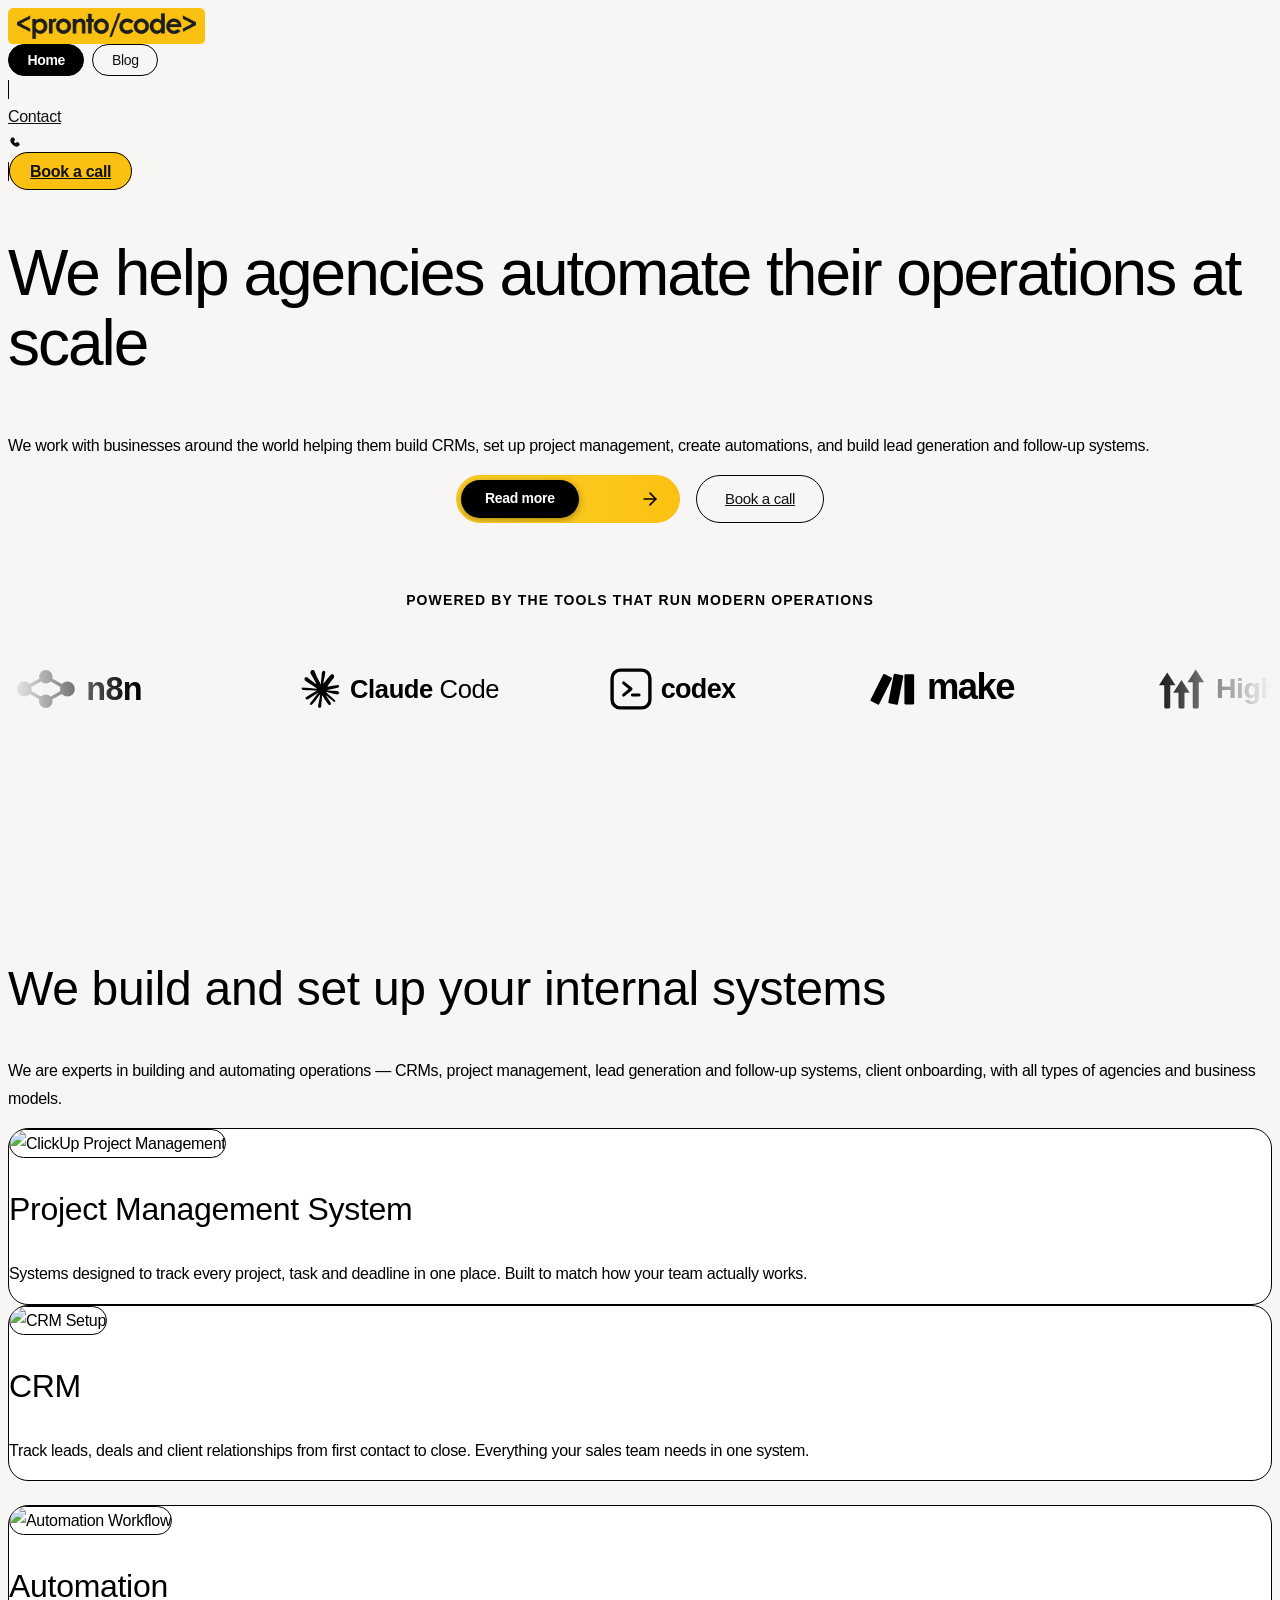
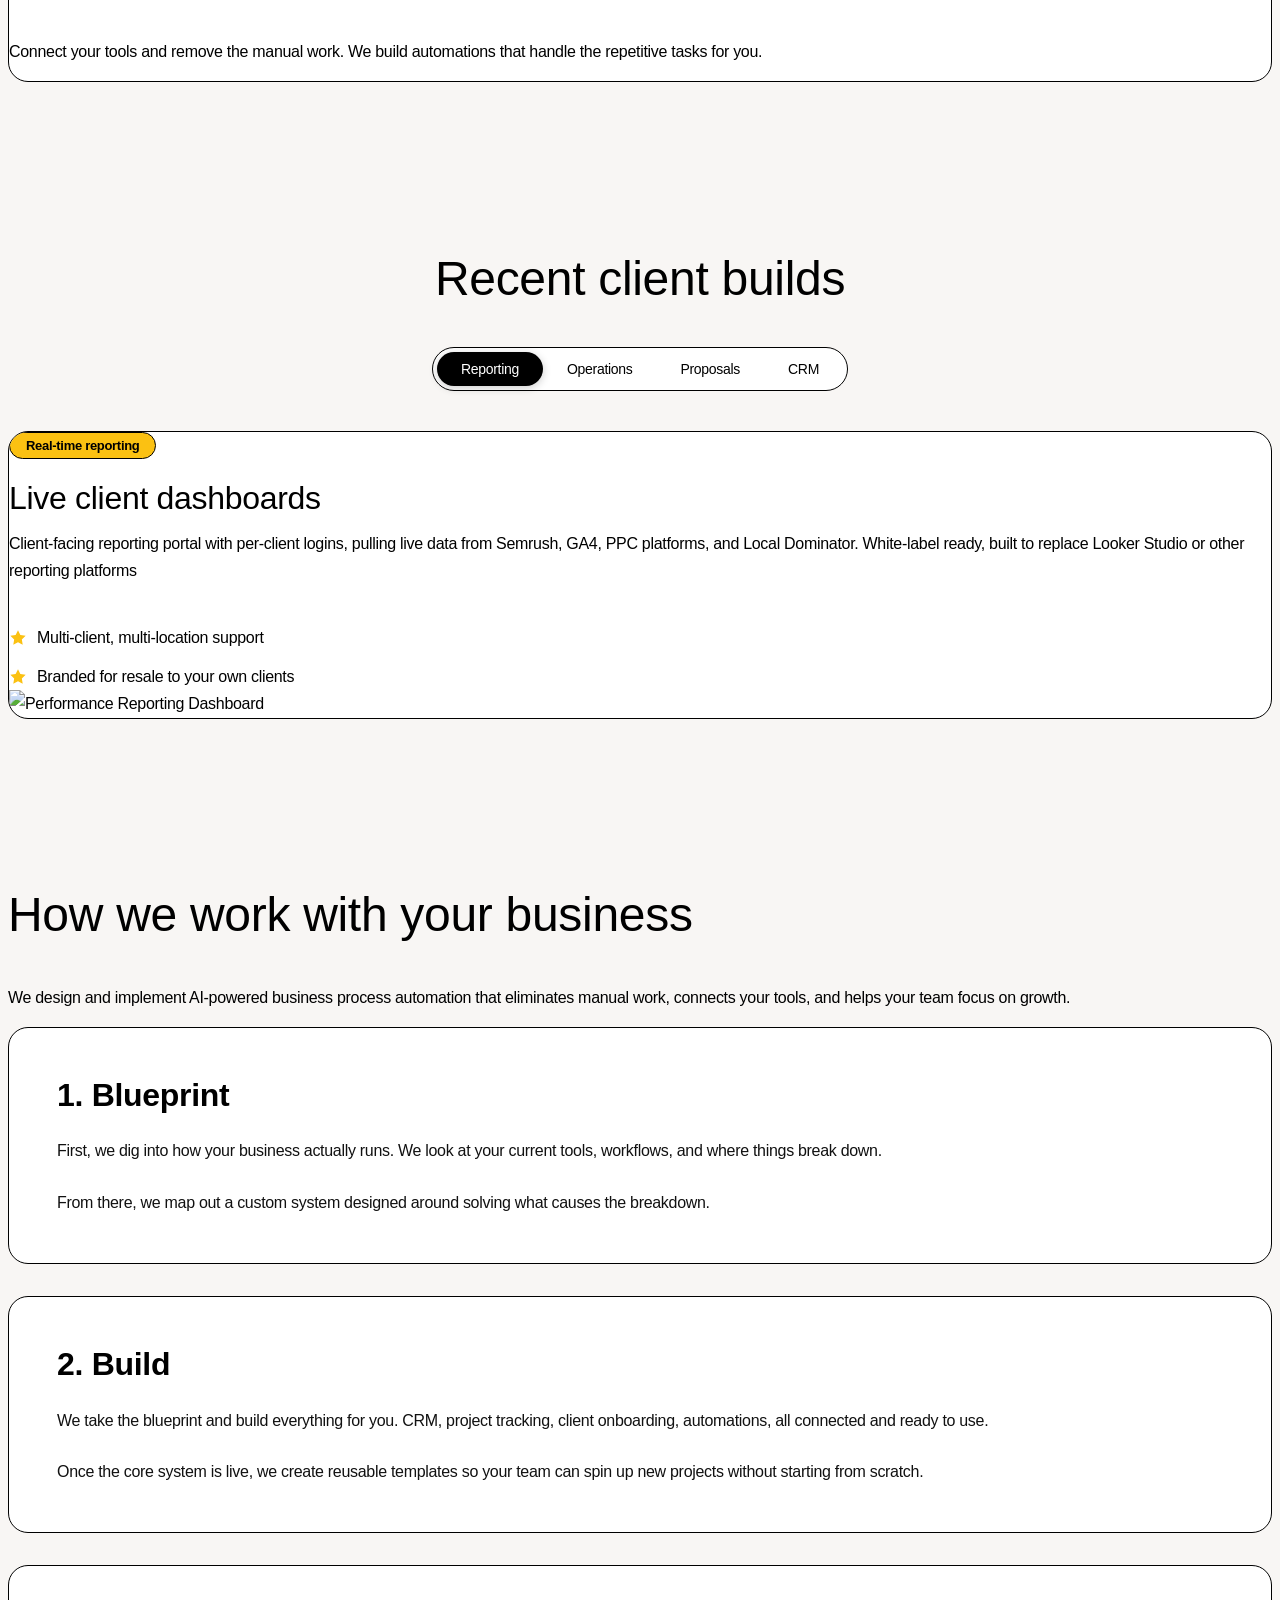
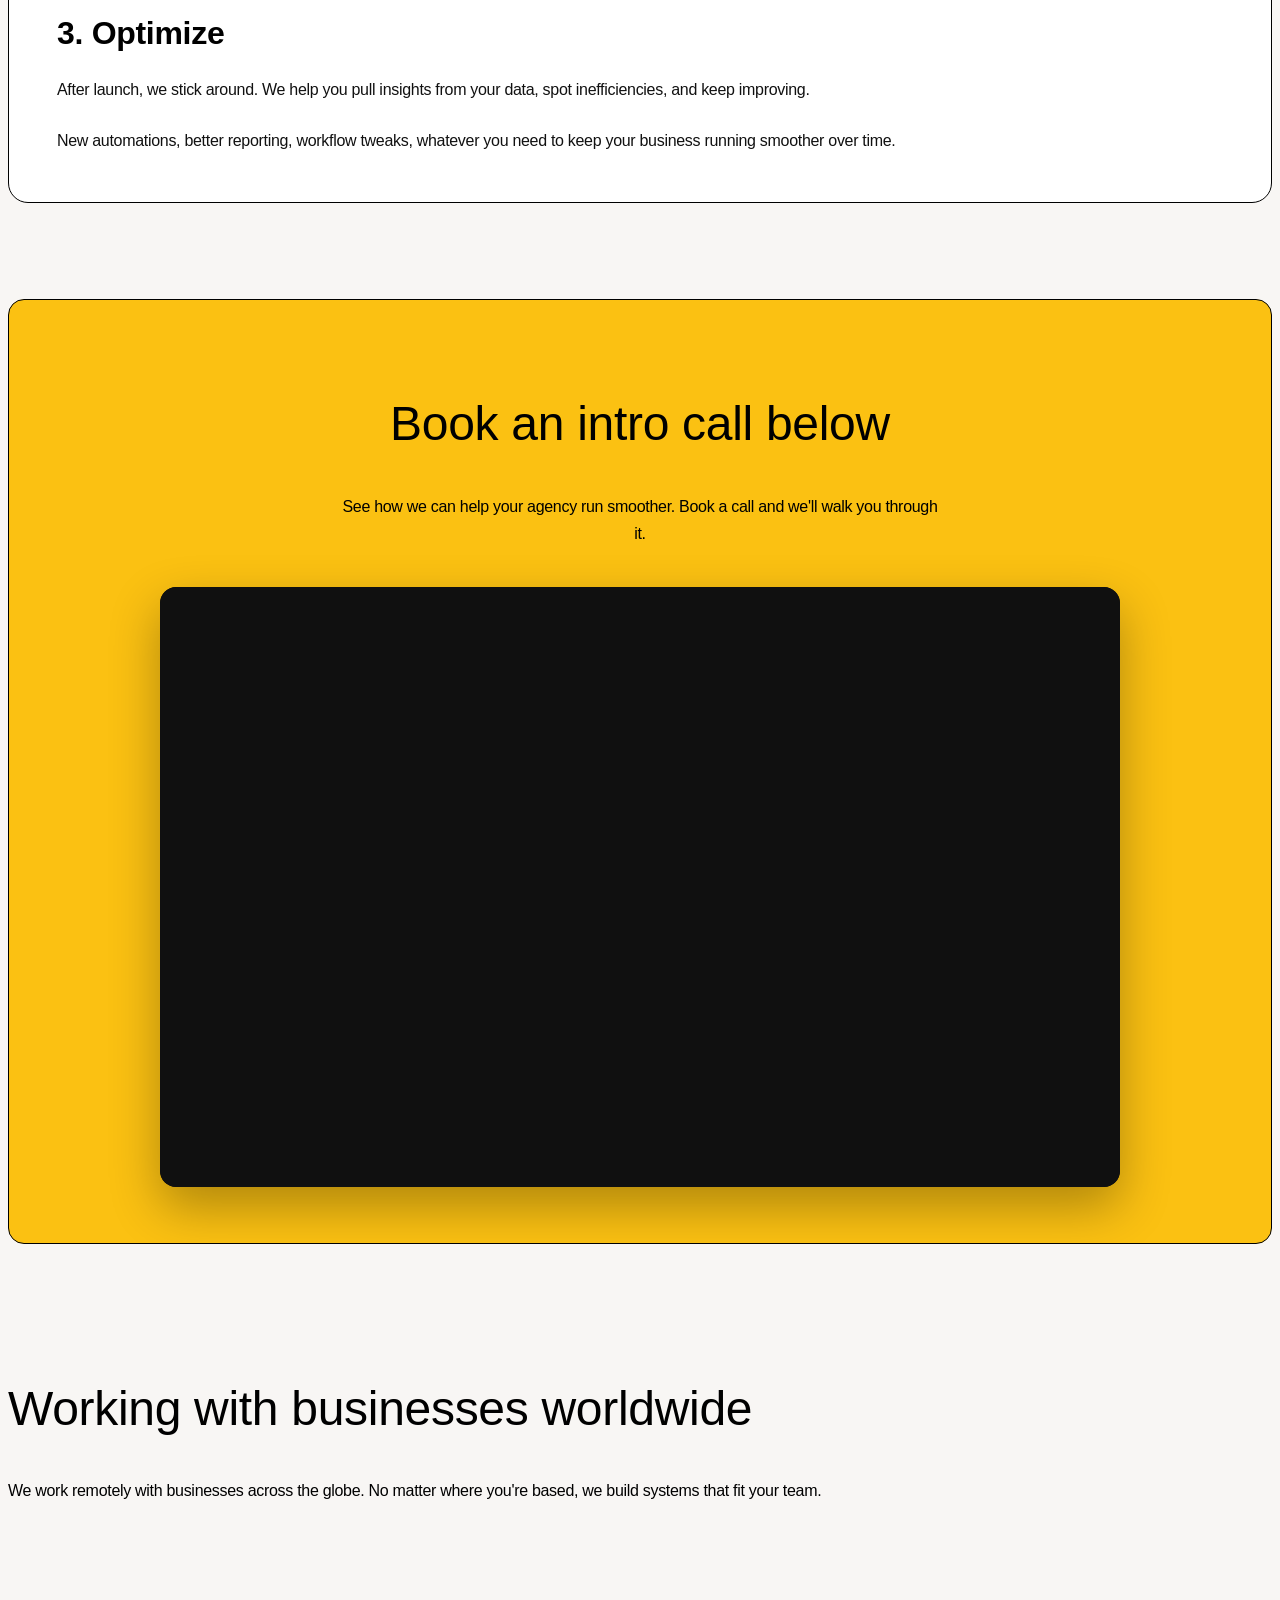
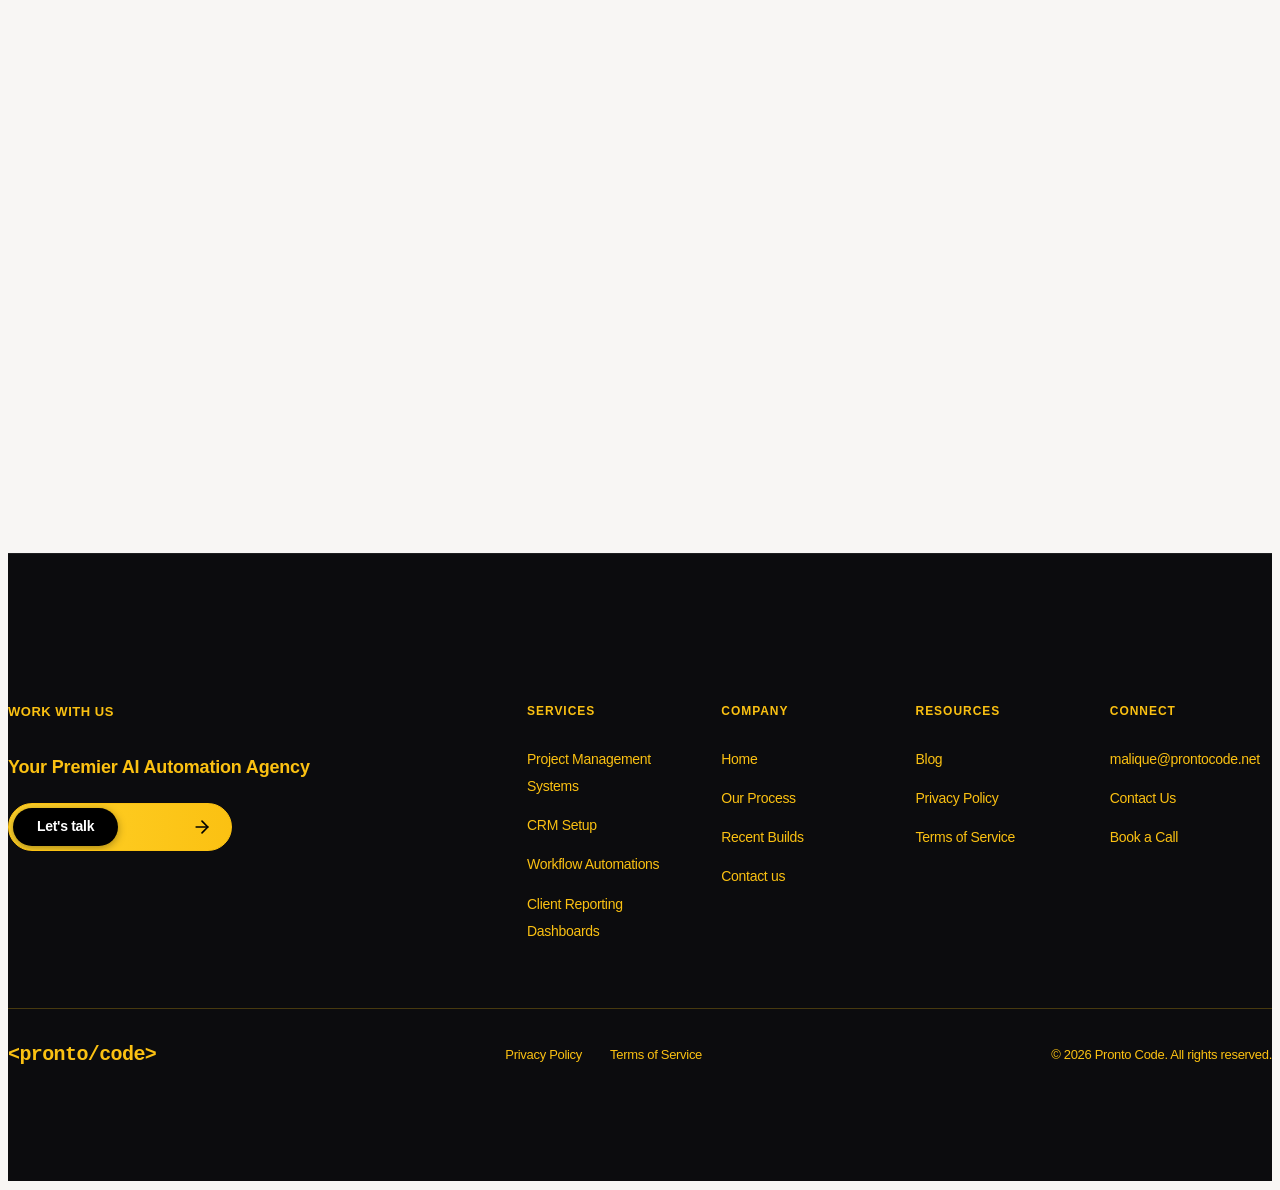
==== commit 75f23757: "Refine desktop navigation visibility" ====
--- a/index.html
+++ b/index.html
@@ -7,7 +7,7 @@
   <meta content="width=device-width, initial-scale=1" name="viewport"/>
   
   <link href="https://cdn.prod.website-files.com/6943bb74ebfee7edeb271423/css/flo-click.shared.e616694aa.min.css" rel="stylesheet" type="text/css" />
-  <link href="styles.css?v=17" rel="stylesheet" type="text/css" />
+  <link href="styles.css?v=18" rel="stylesheet" type="text/css" />
   <link rel="icon" type="image/png" sizes="32x32" href="favicon-32x32.png?v=4" />
   <link rel="icon" type="image/png" sizes="192x192" href="favicon-192x192.png?v=4" />
   <link rel="apple-touch-icon" href="apple-touch-icon.png?v=4" />
--- a/styles.css
+++ b/styles.css
@@ -1766,6 +1766,13 @@
   display: none !important;
 }
 
+/* Keep Contact in the right-side desktop actions, not the center nav links. */
+@media screen and (min-width: 992px) {
+  .navbar-menu-wrapper .navlink-wrap .mobile-only-nav {
+    display: none !important;
+  }
+}
+
 @media screen and (max-width: 991px) {
   .navbar-wrapper {
     position: relative !important;
